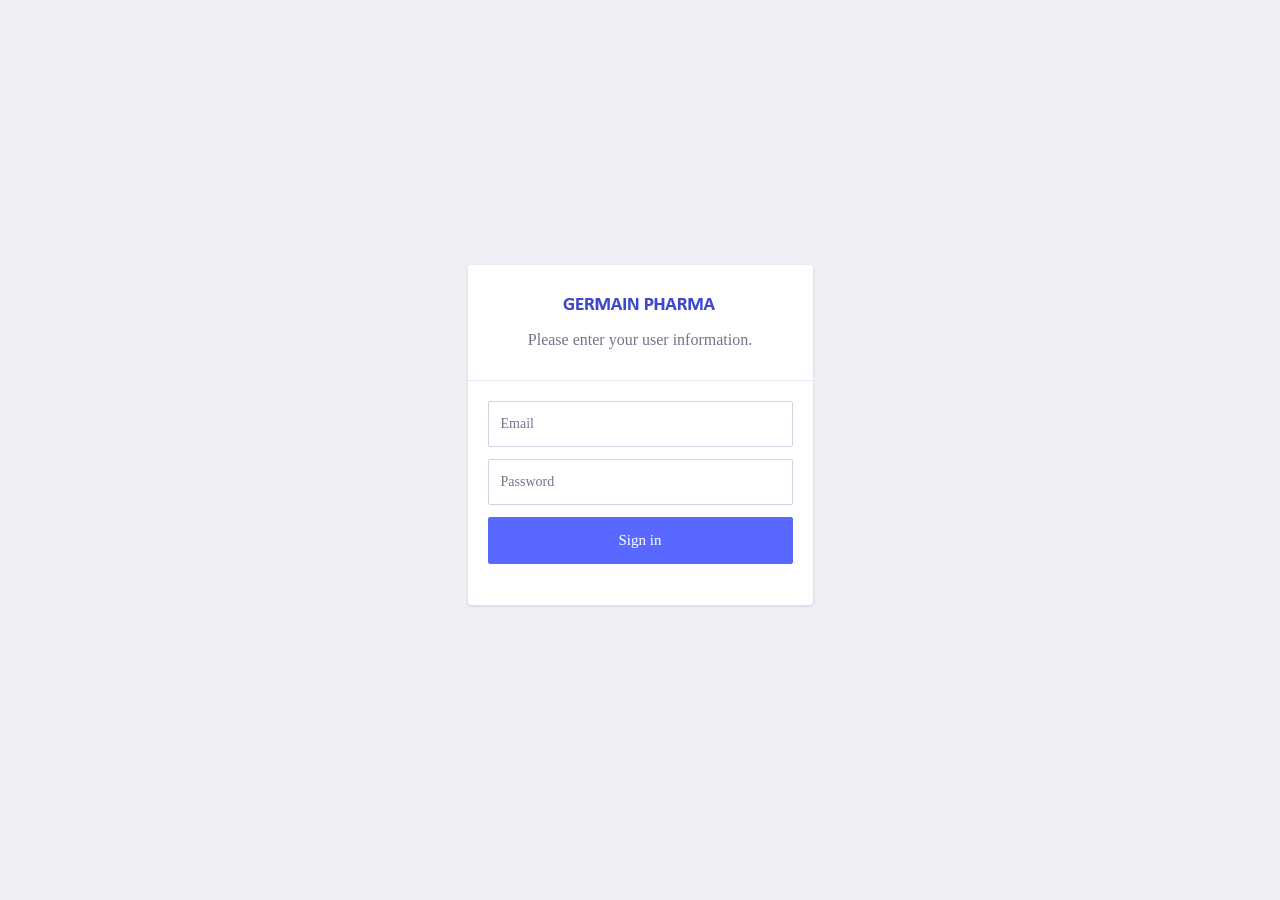
==== index.html @ a61853b8 "Initial commit via Netlify [skip ci]" ====
<!doctype html>
<html lang="en">

<head>
    <!-- Required meta tags -->
    <meta charset="utf-8">
    <meta name="viewport" content="width=device-width, initial-scale=1, shrink-to-fit=no">
    <title>Login</title>
    <!-- Bootstrap CSS -->
    <link rel="stylesheet" href="assets/vendor/bootstrap/css/bootstrap.min.css">
    <link href="assets/vendor/fonts/circular-std/style.css" rel="stylesheet">
    <link rel="stylesheet" href="assets/libs/css/style.css">
    <link rel="stylesheet" href="assets/vendor/fonts/fontawesome/css/fontawesome-all.css">
    <meta name="generator" content="DuenInvoice v1.0, https://duenamin2024.netlify.app">
    <script>
        // Vérifier si l'application est installable
        function isInstallable() {
            return window.matchMedia('(display-mode: standalone)').matches || window.navigator.standalone;
        }

        // Afficher une invitation à l'installation
        function showInstallPrompt() {
            const installButton = document.getElementById('install-button');

            installButton.addEventListener('click', () => {
                deferredPrompt.prompt();

                deferredPrompt.userChoice.then((choiceResult) => {
                    if (choiceResult.outcome === 'accepted') {
                        console.log('User accepted the installation prompt');
                    } else {
                        console.log('User dismissed the installation prompt');
                    }
                });
            });

            installButton.style.display = 'block';
        }

        // Événement beforeinstallprompt pour détecter l'opportunité d'installation
        window.addEventListener('beforeinstallprompt', (event) => {
            // Empêcher le navigateur de gérer l'événement par défaut
            event.preventDefault();
            // Stocker l'événement pour une utilisation ultérieure
            deferredPrompt = event;
            // Afficher l'invitation à l'installation
            showInstallPrompt();
        });

        // Initialisation de la variable deferredPrompt
        let deferredPrompt;
    </script>

    <meta name="twitter:title" content="Home">

    <link rel="shortcut icon" href="logo.png" type="image/png">
    <meta name="description" content="GERMAIN">

    <style>
        html,
        body {
            height: 100%;
        }
        
        body {
            display: -ms-flexbox;
            display: flex;
            -ms-flex-align: center;
            align-items: center;
            padding-top: 40px;
            padding-bottom: 40px;
        }
    </style>


</head>

<body>
    <!-- ============================================================== -->
    <!-- login page  -->
    <!-- ============================================================== -->
    <div class="splash-container">
        <div class="card ">
            <div class="card-header text-center"><img class="logo-img" src="assets/images/logo.png" alt="logo"></a><span class="splash-description">Please enter your user information.</span></div>
            <div class="card-body">
                <form id="loginForm">
                    <div class="form-group">
                        <input class="form-control form-control-lg" id="email" type="email" placeholder="Email" autocomplete="off" required>
                    </div>
                    <div class="form-group">
                        <input class="form-control form-control-lg" id="password" type="password" placeholder="Password" required>
                    </div>

                    <button type="submit" class="btn btn-primary btn-lg btn-block">Sign in</button>

                </form><br>
              
            </div>

        </div>
    </div>

    <script src="https://konbitmarket.netlify.app/js/js/firebase-app.js"></script>
    <script src="https://konbitmarket.netlify.app/js/js/auth.js"></script>
    <script src="https://konbitmarket.netlify.app/js/js/firebase-firestore.js"></script>
    <script src="firebase-config.js"></script>
    <script>
        // Référence à l'authentification Firebase
        const auth = firebase.auth();

        // Fonction pour gérer la soumission du formulaire de connexion
        document.getElementById('loginForm').addEventListener('submit', function(event) {
            event.preventDefault(); // Empêcher le formulaire de se soumettre normalement

            // Récupérer les valeurs des champs email et mot de passe
            const email = document.getElementById('email').value;
            const password = document.getElementById('password').value;

            // Connexion de l'utilisateur avec son email et mot de passe
            // Connexion de l'utilisateur avec son email et mot de passe
            auth.signInWithEmailAndPassword(email, password)
                .then((userCredential) => {
                    // Utilisateur connecté avec succès
                    const user = userCredential.user;
                    console.log('Utilisateur connecté:', user);
                    // Rediriger vers la page orderinvoice.html après la connexion
                    window.location.href = 'home.html';
                })
                .catch((error) => {
                    // Gestion des erreurs de connexion
                    const errorCode = error.code;
                    const errorMessage = error.message;
                    console.error('Erreur de connexion:', errorMessage);
                    // Afficher un message d'erreur à l'utilisateur
                    alert(errorMessage);
                });

        });
    </script>

    </script>


    <!-- ============================================================== -->
    <!-- end login page  -->
    <!-- ============================================================== -->
    <!-- Optional JavaScript -->
    <script src="assets/vendor/jquery/jquery-3.3.1.min.js"></script>
    <script src="assets/vendor/bootstrap/js/bootstrap.bundle.js"></script>
</body>

</html>
---- assets/vendor/fonts/circular-std/style.css ----
/* #### Generated By: http://www.cufonfonts.com #### */

@font-face {
font-family: 'Circular Std Black';
font-style: normal;
font-weight: normal;
src: local('Circular Std Black'), url('CircularStd-Black.woff') format('woff');
}


@font-face {
font-family: 'Circular Std Book';
font-style: normal;
font-weight: normal;
src: local('Circular Std Book'), url('CircularStd-Book.woff') format('woff');
}


@font-face {
font-family: 'Circular Std Medium';
font-style: normal;
font-weight: normal;
src: local('Circular Std Medium'), url('CircularStd-Medium.woff') format('woff');
}


@font-face {
font-family: 'Circular Std Black Italic';
font-style: normal;
font-weight: normal;
src: local('Circular Std Black Italic'), url('CircularStd-BlackItalic.woff') format('woff');
}


@font-face {
font-family: 'Circular Std Bold';
font-style: normal;
font-weight: normal;
src: local('Circular Std Bold'), url('CircularStd-Bold.woff') format('woff');
}


@font-face {
font-family: 'Circular Std Bold Italic';
font-style: normal;
font-weight: normal;
src: local('Circular Std Bold Italic'), url('CircularStd-BoldItalic.woff') format('woff');
}


@font-face {
font-family: 'Circular Std Book Italic';
font-style: normal;
font-weight: normal;
src: local('Circular Std Book Italic'), url('CircularStd-BookItalic.woff') format('woff');
}


@font-face {
font-family: 'Circular Std Medium Italic';
font-style: normal;
font-weight: normal;
src: local('Circular Std Medium Italic'), url('CircularStd-MediumItalic.woff') format('woff');
}
---- assets/libs/css/style.css ----
@charset "UTF-8";
/**
 * Summary:
 *
 *  0. ELEMENT
 *      - 0.1. Body / Typography
 *      - 0.2. Type Elements
        - 0.3. Header
        - 0.4. Sidebar
        - 0.5. Container
        - 0.6. Pageheader
        - 0.7. Footer

   -------------------------

 *  1. Dashboard

 *      - 1.1. TYPE ELEMENT
 *      - 1.2. TYPE ELEMENT

   --------------------------

2. UI Elements

    - 2.1.  Alerts
    - 2.2.  Buttons
    - 2.3.  Cards
    - 2.4.  General
    - 2.5.  Modals
    - 2.6.  Notifications
    - 2.7.  Icon
    - 2.8.  Tabs
    - 2.9.  Accordions
    - 2.10. Typography
    - 2.11. Listgroup
    - 2.12. Multiselect
    - 2.13. Badge
    - 2.14. Pagination
    - 2.15. Switch Toogle
    - 2.16. Spinner


    ----------------------------

3. Charts

    - 3.1.  Chartist js
    - 3.2.  Sparklines
    - 3.3.  Chart.js
    - 3.4.  Morris.js
    - 3.5.  C3 Charts.js

     ----------------------------

4. Forms

    - 4.1.  Elements
    - 4.2.  Validations
    - 4.3.  Multiselect
    - 4.4.  Wizard
    - 4.5.  Input Mask
    - 4.6.  Summar Note text editor
    - 4.7.  Multi Upload


     ----------------------------


5. Tables

    - 5.1.  General
    - 5.2.  Data Tables
    - 5.3.  Table Filters



         ----------------------------


6. Pages

    - 6.1.   Blank Page
    - 6.2.   Blank Page Header
    - 6.3.   Login
    - 6.4.   Sign up
    - 6.5.   Forgot Password
    - 6.6.   Profile
    - 6.7.   Pricing
    - 6.8.   Timline
    - 6.9.   Calendar
    - 6.10.  Metrics
    - 6.11.  Media Object
    - 6.12.  Shortable / Nestable
    - 6.13.  404 Error






         ----------------------------

7. Email

    - 7.1.  Inbox
    - 7.2.  Email Detail
    - 7.3.  Email Compose
    - 7.4.  Message Chat

       ----------------------------


8. Layouts

    - 8.1. Primary Header
    - 8.2. Success Header
    - 8.3. Warning Header
    - 8.4. Danger Header
    - 8.5. Search Input
    - 8.6. Off Canvas Menu
    - 8.7. Without Left Sidebar
    - 8.8. Without Right Sidebar
    - 8.9. Without Both Sidebars
    - 8.10. Fixed Left Sidebar
    - 8.11. Boxed Layout
    - 8.12. Page Aside
    - 8.13. Collapsible Sidebar
    - 8.14. Sub Navigation



       ----------------------------


9. Maps

    - 9.1.  Google Map
    - 9.2.  Vector Map

       ----------------------------


10. Menu Level

    - 10.1.  Level 1
    - 10.2.  Level 2
   */


/* ==========================================================================
   0. ELEMENT
   ========================================================================== */


/* 0.1. Body / Typography
   ========================================================================== */

body {
    font-family: 'Circular Std Book';
    font-style: normal;
    font-weight: normal;
    font-size: 14px;
    color: #71748d;
    background-color: #efeff6;
    -webkit-font-smoothing: antialiased;
}

h1,
h2,
h3,
h4,
h5,
h6 {
    color: #3d405c;
    margin: 0px 0px 15px 0px;
    font-family: 'Circular Std Medium';
}

h1 {
    font-size: 34px;
}

h2 {
    font-size: 28px;
    line-height: 30px;
}

h3 {
    font-size: 20px;
}

h4 {
    font-size: 16px;
    line-height: 26px;
}

h5 {
    font-size: 15px;
    line-height: 26px;
}

h6 {
    font-size: 12px;
}

p {
    margin: 0px 0px 20px 0px;
}

p:last-child {
    margin: 0px;
}

a {
    color: #71748d;
}

a:hover {
    color: #ff407b;
    text-decoration: none;
}

a:active,
a:hover {
    outline: 0;
    text-decoration: none;
}

ol,
ul {}

ol li,
ul li {}

.lead {
    font-size: 1.25rem;
    font-weight: 300;
    color: #3d3f5d;
}


/*--------------------
 Form
---------------------*/

label {
    display: inline-block;
    max-width: 100%;
    margin-bottom: 5px;
    font-size: 15px;
    color: #71748d;
}

.form-control {
    display: block;
    width: 100%;
    font-size: 14px;
    line-height: 1.42857143;
    color: #71748d;
    background-color: #fff;
    background-image: none;
    border: 1px solid #d2d2e4;
    border-radius: 2px;
}

.form-control:focus {
    color: #71748d;
    background-color: #fff;
    border-color: #a7a7f0;
    outline: 0;
    box-shadow: 0 0 0 0.2rem rgba(214, 214, 255, .75);
}

input[type=file] {
    color: #71748d;
    background-color: #fff;
    border-color: #a7a7f0;
    outline: 0;
    box-shadow: 0 0 0 0.2rem rgba(214, 214, 255, .75);
}

.col-form-label {
    font-size: 15px;
}

input {}

button {}

button:focus {
    outline: 0;
}

select.form-control {
    color: #71748d;
    -webkit-appearance: none;
    -moz-appearance: none;
    background-position: 99% 52%;
    background-size: auto;
    background-repeat: no-repeat;
    background-image: url(/images/down-arrow.png);
    padding-right: 15px;
    border: 1px solid #d2d2e4;
    border-radius: 2px;
}

textarea.form-control {
    height: auto;
    color: #71748d;
    background-color: #fff;
    background-image: none;
    border: 1px solid #d2d2e4;
    border-radius: 2px;
    padding: 12px 16px;
}

input::-webkit-input-placeholder {
    color: #71748d !important;
}

input:focus::-webkit-input-placeholder {
    color: #5969ff !important;
}

textarea::-webkit-input-placeholder {
    color: #71748d !important;
}

textarea:focus::-webkit-input-placeholder {
    color: #5969ff !important;
}

button.btn {}

button.btn-default {}

button.btn-primary {}

address {}

.form-group {
    margin-bottom: 12px;
}

.form-control-lg {
    padding: 12px;
}


/* Custom-Chekbox
-------------------------------------------------------------- */

.custom-control {
    position: relative;
    min-height: 1.5rem;
    padding-left: 1.5rem;
}

.custom-control-input:checked~input[type="checkbox"] {
    background: #3d404e;
    border: #7f83a2 1px solid;
}

.custom-control-input {
    position: absolute;
    z-index: -1;
    opacity: 0;
}

.custom-control-label {
    margin-bottom: 0;
}

.custom-checkbox .custom-control-input:checked~.custom-control-label::before {
    background-color: #5969ff;
    border-color: #5969ff;
}

.custom-control-input:checked~.custom-control-label::before {
    color: #fff;
    background-color: #5969ff;
}

.custom-checkbox .custom-control-input:checked~.custom-control-label::after {}

.custom-control-label::after {
    position: absolute;
    top: 7px;
    left: 0;
    display: block;
    width: 1rem;
    height: 1rem;
    content: "";
    background-repeat: no-repeat;
    background-position: center center;
    background-size: 50% 50%;
}

.custom-control-label::before {
    position: absolute;
    top: 7px;
    left: 0;
    display: block;
    width: 1rem;
    height: 1rem;
    pointer-events: none;
    content: "";
    -webkit-user-select: none;
    -moz-user-select: none;
    -ms-user-select: none;
    user-select: none;
    background-color: #ffffff;
    border: 2px solid #d2d2e4;
}

.custom-radio .custom-control-input:checked~.custom-control-label::before {
    background-color: #5969ff;
    border-color: #5969ff;
}

.custom-control-input:disabled~.custom-control-label::before {
    background-color: #efeff6;
}

.custom-select-font-size {
    font-size: 14px;
}

.custom-control-input:focus~.custom-control-label::before {
    box-shadow: none;
}

.custom-valid.custom-control-input.is-valid:checked~.custom-control-label::before,
.was-validated .custom-control-input:valid:checked~.custom-control-label::before {
    background-color: #34ce57;
    border-color: #34ce57;
}

.custom-control-input.is-invalid~.custom-control-label::before,
.was-validated .custom-control-input:invalid~.custom-control-label::before {
    background-color: #ffdadd;
    border-color: #efa2a9;
}

.custom-control-input:disabled~.custom-control-label {
    color: #9295b0;
}

.custom-control-input.is-valid~.custom-control-label::before,
.was-validated .custom-control-input:valid~.custom-control-label::before {
    background-color: #c6ffd3;
    border: 2px solid #68df83;
}

.input-group-text {
    display: -ms-flexbox;
    display: flex;
    -ms-flex-align: center;
    align-items: center;
    padding: 10px;
    margin-bottom: 0;
    font-size: 14px;
    font-weight: 400;
    line-height: 1.5;
    color: #75748d;
    text-align: center;
    white-space: nowrap;
    background-color: #efeff6;
    border: 1px solid #d2d2e4;
    border-radius: 4px;
}

.section-block {
    margin: 16px 0px;
}

.section-title {
    font-weight: 500;
    margin-bottom: 5px;
}


/*-----------------------
Parsley Varifation
-------------------------*/

.parsley-errors-list.filled {
    margin-top: 10px;
    margin-bottom: 0;
    padding: 7px 29px;
    position: relative;
    background-color: #f96a6a;
    color: #FFF;
}


/*--------------------
 Padding / Margin
---------------------*/

.nopadding {
    padding: 0px;
}

.p-r-0 {
    padding-right: 0px;
}

.p-r-10 {
    padding-right: 10px;
}

.p-r-15 {
    padding-right: 15px;
}

.p-r-20 {
    padding-right: 20px;
}

.p-r-25 {
    padding-right: 25px;
}

.p-l-0 {
    padding-left: 0px;
}

.p-l-10 {
    padding-left: 10px;
}

.p-l-15 {
    padding-left: 15px;
}

.p-l-20 {
    padding-left: 20px;
}

.p-l-25 {
    padding-left: 25px;
}

.p-l-40 {
    padding-left: 40px;
}

.p-t-0 {
    padding-top: 0px;
}

.p-t-10 {
    padding-top: 10px;
}

.p-t-20 {
    padding-top: 20px;
}

.p-t-30 {
    padding-top: 30px;
}

.p-t-40 {
    padding-top: 40px;
}

.p-t-60 {
    padding-top: 60px;
}

.p-t-80 {
    padding-top: 80px;
}

.p-t-100 {
    padding-top: 100px;
}

.p-t-120 {
    padding-top: 120px;
}

.p-t-140 {
    padding-top: 140px;
}

.p-b-0 {
    padding-bottom: 0px;
}

.p-b-10 {
    padding-bottom: 10px;
}

.p-b-20 {
    padding-bottom: 20px;
}

.p-b-30 {
    padding-bottom: 30px;
}

.p-b-40 {
    padding-bottom: 40px;
}

.p-b-60 {
    padding-bottom: 60px;
}

.p-b-80 {
    padding-bottom: 80px;
}

.p-b-100 {
    padding-bottom: 100px;
}

.p-b-120 {
    padding-bottom: 120px;
}

.p-b-140 {
    padding-bottom: 140px;
}

.m-r-0 {
    margin-right: 0px;
}

.m-r-10 {
    margin-right: 10px;
}

.m-r-15 {
    margin-right: 15px;
}

.m-r-20 {
    margin-right: 20px;
}

.m-r-25 {
    margin-right: 25px;
}

.m-l-0 {
    margin-left: 0px;
}

.m-l-10 {
    margin-left: 10px;
}

.m-l-15 {
    margin-left: 15px;
}

.m-l-20 {
    margin-left: 20px;
}

.m-l-25 {
    margin-left: 25px;
}

.m-t-0 {
    margin-top: 0px;
}

.m-t-10 {
    margin-top: 10px;
}

.m-t-20 {
    margin-top: 20px;
}

.m-t-30 {
    margin-top: 30px;
}

.m-t-40 {
    margin-top: 40px;
}

.m-t-60 {
    margin-top: 60px;
}

.m-t-80 {
    margin-top: 80px;
}

.m-t-100 {
    margin-top: 100px;
}

.m-t-120 {
    margin-top: 120px;
}

.m-b-0 {
    margin-bottom: 0px;
}

.m-b-10 {
    margin-bottom: 10px;
}

.m-b-20 {
    margin-bottom: 20px;
}

.m-b-30 {
    margin-bottom: 30px;
}

.m-b-40 {
    margin-bottom: 40px;
}

.m-b-60 {
    margin-bottom: 60px;
}

.m-b-80 {
    margin-bottom: 80px;
}

.m-b-100 {
    margin-bottom: 100px;
}

.m-b-120 {
    margin-bottom: 120px;
}


/*--------------------
 Font Weight
---------------------*/

html body .font-bold {
    font-weight: 800;
}

html body .font-normal {
    font-weight: 400;
}

html body .font-light {
    font-weight: 300;
}

html body .font-medium {
    font-weight: 600;
}

html body .font-16 {
    font-size: 16px;
}

html body .font-12 {
    font-size: 12px;
}

html body .font-14 {
    font-size: 14px;
}

html body .font-10 {
    font-size: 10px;
}

html body .font-18 {
    font-size: 18px;
}

html body .font-20 {
    font-size: 20px;
}

html body .font-22 {
    font-size: 22px;
}

html body .font-24 {
    font-size: 24px;
}

html body .display-5 {
    font-size: 3rem;
}

html body .display-6 {
    font-size: 2.5rem;
}

html body .display-7 {
    font-size: 2rem;
}


/*--------------------
 Arrow  List
---------------------*/

.arrow {
    position: relative;
}

.arrow li {
    padding-left: 20px;
    line-height: 30px;
}

.arrow li:before {
    font-family: 'Font Awesome\ 5 Free';
    font-weight: 900;
    display: inline-block;
    position: absolute;
    left: 0;
    font-size: 14px;
    color: #ff407b;
    content: '\f058';
    font-style: initial;
}

.bullet-check {
    position: relative;
}

.bullet-check li {
    padding-left: 25px;
    line-height: 30px;
}

.bullet-check li:before {
    font-family: 'Font Awesome\ 5 Free';
    font-weight: 900;
    display: inline-block;
    position: absolute;
    left: 0;
    font-size: 14px;
    color: #22ce77;
    content: '\f00c';
    font-style: initial;
}


/*-----------------------
Background Color / Color
-------------------------*/

.bg-primary {
    background-color: #5969ff !important;
    color: #fff !important;
}

.bg-brand {
    background-color: #ffc750 !important;
}

.bg-secondary {
    background-color: #ff407b !important;
    color: #fff !important;
}

.bg-success {
    background-color: #2ec551 !important;
}

.bg-danger {
    background-color: #ef172c !important;
}

.bg-warning {
    background-color: #ffc108 !important;
}

.bg-info {
    background-color: #25d5f2 !important;
}

.bg-light {
    background-color: #f9f9ff !important;
}

.bg-dark {
    background-color: #2e2f39 !important;
}

.bg-primary-light {
    background-color: #dbdeff !important;
    color: #fff !important;
}

.bg-info-light {
    background-color: #dffaff !important;
    color: #fff;
}

.bg-secondary-light {
    background-color: #ffdbe6 !important;
}

.bg-danger-light {
    background-color: #fbd3d5 !important;
}

.bg-brand-light {
    background-color: #fff2d5 !important;
}

.bg-success-light {
    background-color: #c5fad3 !important;
}


/*-----------------------
Borders
-------------------------*/

.border-boxes span {
    display: inline-block;
    width: 5rem;
    height: 5rem;
    margin: .25rem;
    background-color: #fbfbfd;
}

.border {
    border: 1px solid #e6e6f2 !important;
}

.border-top {
    border-top: 1px solid #e6e6f2 !important;
}

.border-bottom {
    border-bottom: 1px solid #e6e6f2 !important;
}

.border-left {
    border-left: 1px solid #e6e6f2 !important;
}

.border-right {
    border-right: 1px solid #e6e6f2 !important
}


/*-----------------------
 Color
-------------------------*/

.text-primary {
    color: #5969ff !important;
}

.text-brand {
    color: #ffc750 !important;
}

.text-secondary {
    color: #ff407b !important;
}

.text-success {
    color: #2ec551 !important;
}

.text-danger {
    color: #ef172c !important;
}

.text-warning {
    bcolor: #ffc108 !important;
}

.text-info {
    color: #25d5f2 !important;
}

.text-light {
    color: #f0f0f8 !important;
}

.text-dark {
    color: #3d405c !important;
}

.text-gray {
    color: #868aa5 !important;
}

.text-muted {
    color: #7171a6 !important;
}

.rating-color {
    color: #ffa811;
}


/*-----------------------
Borders
-------------------------*/

.border-top-primary {
    border-top-color: #5969ff !important;
}

.border-3 {
    border-width: 3px !important;
}

.border-secondary {
    border-color: #ff407b !important;
}

.border-brand {
    border-color: #ffc750 !important;
}

.border-info {
    border-color: #25d5f2 !important;
}


/*-----------------------
Fontawesome size
-------------------------*/

.fa-xl {}

.fa-lg {}

.fa-md {}

.fa-sm {
    font-size: 24px !important;
}

.fa-xs {
    font-size: 11px !important;
}


/*-----------------------
Social Color
-------------------------*/

.facebook-color {
    color: #3c73df;
}

.twitter-color {
    color: #1ea2f2;
}

.instagram-color {
    color: #9361fa;
}

.rss-color {
    color: #ee802f;
}

.pinterest-color {
    color: #c8232c;
}

.youtube-color {
    color: #ff0000;
}

.medium-color {
    color: #00ab6c;
}

.googleplus-color {
    color: #d34836;
}

.snapchat-color {
    color: #FFFB00;
}


/*-----------------------
Social bg Color
-------------------------*/

.facebook-bgcolor {
    background-color: #3b5898;
    color: #fff;
}

.twitter-bgcolor {
    background-color: #1ea2f2;
    color: #fff;
}

.instagram-bgcolor {
    background-color: #9361fa;
    color: #fff;
}

.rss-bgcolor {
    background-color: #ee802f;
    color: #fff;
}

.pinterest-bgcolor {
    background-color: #c8232c;
    color: #fff;
}

.youtube-bgcolor {
    background-color: #ff0000;
    color: #fff;
}

.googleplus-bgcolor {
    background-color: #d34836;
    color: #fff;
}


/*-----------------------
Progress bar
-------------------------*/

.progress-bar {

    background-color: #5969ff;
}

.primary-progress-bar {
    background-color: #5969ff;
}

.progress-sm {
    height: 5px;
}

.progress-sm {
    height: 5px
}

.progress-md {
    height: 8px
}

.progress-lg {
    height: 12px
}

.progress-xl {
    height: 15px
}

.f-icon,
.if-icon,
.m-icon,
.sl-icon,
.t-icon,
.w-icon {
    cursor: pointer;
    padding: 13px 15px;
    white-space: nowrap;
    overflow: hidden;
    text-overflow: ellipsis;
}

.m-icon {
    width: 33%;
    display: inline-block;
}

.f-icon:hover,
.if-icon:hover,
.m-icon:hover,
.sl-icon:hover,
.t-icon:hover,
.w-icon:hover {
    background-color: #f8f9fa;
}


/*-----------------------
Legends
-------------------------*/

.legend-item {
    font-size: 14px;
}

.legend-title {}

.legend-text {}


/* ==========================================================================
   0.2. Type Elements
   ========================================================================== */


/* ==========================================================================
   0.3.  Header
   ========================================================================== */


/*-----------------------
Top Header
-------------------------*/

.dashboard-header {}

.dashboard-header .navbar {
    padding: 0px;
    border-bottom: 1px solid #e6e6f2;
    -webkit-box-shadow: 0px 0px 28px 0px rgba(82, 63, 105, 0.13);
    box-shadow: 0px 0px 28px 0px rgba(82, 63, 105, 0.13);
    -webkit-transition: all 0.3s ease;
    min-height: 60px;
}



.navbar-brand {
    display: inline-block;
    margin-right: 1rem;
    line-height: inherit;
    white-space: nowrap;
    padding: 11px 20px;
    font-size: 30px;
    text-transform: uppercase;
    font-weight: 700;
    color: #007bff;
}
.navbar-brand:hover{
    color: #007bff;
}
.navbar-right-top {}

.navbar-right-top .nav-item {
    border-right: 1px solid #e6e6f2;
}

.navbar-right-top .nav-item:last-child {
    border: none;
}

.navbar-right-top .nav-item .nav-link {
    padding: 13px 20px;
    font-size: 16px;
    line-height: 2;
    color: #82849f;
}


/* ------  top-search-bar --------  */

.top-search-bar {
    padding-top: 12px;
    padding-right: 24px;
}


/* ------  Notification Dropdown --------  */

.notification {}

.notification-dropdown {
    min-width: 320px;
}

.notification-dropdown,
.connection-dropdown,
.nav-user-dropdown {
    padding: 0px;
    margin: 0px;
}

.notification-title {
    font-size: 14px;
    color: #3d405c;
    text-align: center;
    padding: 8px 0px;
    border-bottom: 1px solid #e3e3e3;
    line-height: 1.5;
    background-color: #fffffe;
}

.notification-list {}

.notification-list .list-group-item {
    border-radius: 0px;
    padding: 12px;
    margin-top: -1px;
    border-left: transparent;
    border-right: transparent;
}

.notification-list .list-group-item.active {
    z-index: 2;
    color: #3d405c;
    background-color: #f7f7fb;
    border-color: #e1e1e7;
}

.notification-list .list-group-item-action:focus,
.list-group-item-action:hover {
    color: #404040;
    text-decoration: none;
    background-color: #f7f7fb;
}

.notification-list .list-group-item:last-child {}

.notification-info {}

.notification-info .notification-date {
    display: block;
    font-size: 11px;
    margin-top: 4px;
    text-transform: uppercase;
    color: #71748d;
}

.notification .dropdown-toggle::after,
.connection .dropdown-toggle::after,
.nav-user .dropdown-toggle::after {
    display: inline-block;
    width: 0;
    height: 0;
    margin-left: .255em;
    vertical-align: .255em;
    content: "";
    border: none;
}

.notification-list-user-img {
    float: left;
}

.notification-list-user-block {
    padding-left: 50px;
    font-size: 14px;
    line-height: 21px;
}

.notification-list-user-name {
    color: #5969ff;
    font-size: 14px;
    margin-right: 8px;
}

.list-footer,
.conntection-footer {
    font-size: 14px;
    color: #fff;
    text-align: center;
    padding: 10px 0px;
    line-height: 1.5;
    font-weight: 700;
    background-color: #5969ff;
    border-bottom-left-radius: 3px;
    border-bottom-right-radius: 3px;
}

.list-footer a,
.conntection-footer a {
    color: #fff;
}

.list-footer a:hover,
.conntection-footer a:hover {
    color: #fff;
}

.indicator {
    content: '';
    position: absolute;
    top: 16px;
    right: 23px;
    display: inline-block;
    width: 7px;
    height: 7px;
    border-radius: 100%;
    background-color: #ef172c;
    animation: .9s infinite beatHeart;
    transform-origin: center;
}

@keyframes beatHeart {
    0% {
        transform: scale(0.9);
    }
    25% {
        transform: scale(1.1);
    }
    40% {
        transform: scale(0.9);
    }
    60% {
        transform: scale(1.1);
    }
    100% {
        transform: scale(0.9);
    }
}


/* ------  Connection --------  */

.connection {}

.connection-dropdown {}

.connection-list {
    width: 300px;
    padding: 20px;
}

.connection-item {
    border-radius: 3px;
    line-height: 32px;
    text-align: center;
    padding: 12px 7px 4px;
    display: block;
    border: 1px solid transparent;
    color: #3d405c;
    font-size: 12px;
}

.connection-item img {
    width: 32px;
}

.connection-item:hover {
    background-color: #fff;
    border: 1px solid #e6e6f2;
}

.connection-item span {
    display: block;
    overflow: hidden;
    text-overflow: ellipsis;
    white-space: nowrap;
}


/* ----- User Nav Dropdown -----*/

.nav-user {}

.nav-user-dropdown {
    padding: 0px;
    min-width: 230px;
    margin: 0px;
}

.nav-user-name {}

.nav-user-info {
    background-color: #5969ff;
    line-height: 1.4;
    padding: 12px;
    color: #fff;
    font-size: 13px;
    border-radius: 2px 2px 0 0;
}

.nav-user-info .status {
    float: left;
    top: 7px;
    left: 0px;
}

.nav-user-dropdown {}

.nav-user-dropdown .dropdown-item {
    display: block;
    width: 100%;
    padding: 12px 22px 15px;
    clear: both;
    font-weight: 400;
    color: #686972;
    text-align: inherit;
    white-space: nowrap;
    background-color: transparent;
    border: 0;
    font-size: 13px;
    line-height: 0.4;
}

.nav-user-dropdown .dropdown-item:hover {
    background-color: #f7f7fb;
}


/* ------  Top Header User Info --------  */


/* -------------------- 0.4. Sidebar ----------------------- */


.navigation-horizontal {

    width: 100%;
    height: 100%;

    overflow: auto;
   /* background-color: #fff;
    -webkit-box-shadow: 0px 0px 28px 0px rgba(82, 63, 105, 0.13);
    box-shadow: 0px 0px 28px 0px rgba(82, 63, 105, 0.13);
    -webkit-transition: all 0.3s ease;*/
}

.navigation-horizontal .nav-link[data-toggle="collapse"] {
    position: relative;
    display: flex;
    align-items: center;
}

.navigation-horizontal .nav-link[data-toggle="collapse"]::after {
    display: inline-block;
    width: 0;
    height: 0;
    position: absolute;
    right: 8px;
    vertical-align: 0.255em;
    content: "";
    border-top: 0.3em solid;
    border-right: 0.3em solid transparent;
    border-bottom: 0;
    border-left: 0.3em solid transparent;
}

.navigation-horizontal .nav-link[data-toggle="collapse"][aria-expanded="false"]:after {
    transform: rotate(-90deg);
}

.navigation-horizontal .nav-link[data-toggle="collapse"]:after {
    transition: transform .35s ease, opacity .35s ease;
    opacity: .5;
}

.navigation-horizontal .navbar-nav {
    width: 100%;
}

.navigation-horizontal .navbar {
    position: relative;
    padding: 0px;
}

.navigation-horizontal .navbar-nav .nav-item {}

.navigation-horizontal .navbar-nav .nav-link {
   font-size: 13px;
    padding: 9px 30px 9px 20px;
    margin-bottom: 2px;
    color: #71789e;
    transition: 0.3s;
    margin: 6px 1px;
}

.navigation-horizontal .nav-link i {
    font-size: 14px;
    margin-right: 9px;
    text-align: center;
    vertical-align: middle;
    line-height: 16px;
}

.nav-divider {
    padding: 10px 14px;
    line-height: 30px;
    font-weight: 600;
    text-transform: uppercase;
    font-size: 12px;
}

.navigation-horizontal .submenu {
       background-color: #e2e2eb;
    margin-top: -6px;
    margin-right: 1px;
    margin-left: 1px;
}

.navigation-horizontal .submenu .nav .nav-item .nav-link {
    font-size: 12px;
    padding: 0px 12px;
    transition: 0.3s;
    line-height: 1;
}

.navigation-horizontal .navbar-nav .nav-link:focus,
.navigation-horizontal .navbar-nav .nav-link.active {
    background-color: #e2e2eb;
    color: #3d405c;
    border-radius: 2px;
}

.navigation-horizontal .navbar-nav .nav-link:focus,
.navigation-horizontal .navbar-nav .nav-link:hover {
    background-color: #e2e2eb;
    color: #3d405c;
    border-radius: 2px;
}

.navigation-horizontal .submenu .nav .nav-item .nav-link:hover {
    color: #3d405c;
    border-radius: 2px;
    background-color: transparent;
}












/* -----------------------
Left Navigation Sidebar
------------------------- */

.nav-left-sidebar {
    position: fixed;
    width: 264px;
    height: 100%;
    top: 60px;
    overflow: auto;
    background-color: #fff;
    -webkit-box-shadow: 0px 0px 28px 0px rgba(82, 63, 105, 0.13);
    box-shadow: 0px 0px 28px 0px rgba(82, 63, 105, 0.13);
    -webkit-transition: all 0.3s ease;
}

.nav-left-sidebar .nav-link[data-toggle="collapse"] {
    position: relative;
    display: flex;
    align-items: center;
}

.nav-left-sidebar .nav-link[data-toggle="collapse"]::after {
    display: inline-block;
    width: 0;
    height: 0;
    position: absolute;
    right: 20px;
    vertical-align: 0.255em;
    content: "";
    border-top: 0.3em solid;
    border-right: 0.3em solid transparent;
    border-bottom: 0;
    border-left: 0.3em solid transparent;
}

.nav-left-sidebar .nav-link[data-toggle="collapse"][aria-expanded="false"]:after {
    transform: rotate(-90deg);
}

.nav-left-sidebar .nav-link[data-toggle="collapse"]:after {
    transition: transform .35s ease, opacity .35s ease;
    opacity: .5;
}

.nav-left-sidebar .navbar-nav {
    width: 100%;
}

.nav-left-sidebar .navbar {
    position: relative;
    padding: 14px;
}

.nav-left-sidebar .navbar-nav .nav-item {}

.nav-left-sidebar .navbar-nav .nav-link {
    font-size: 14px;
    padding: 12px;
    /* margin-bottom: 2px; */
    color: #71789e;
    transition: 0.3s;
}

.nav-left-sidebar .nav-link i {
    font-size: 14px;
    margin-right: 9px;
    text-align: center;
    vertical-align: middle;
    line-height: 16px;
}

.nav-divider {
    padding: 10px 14px;
    line-height: 30px;
    font-weight: 600;
    text-transform: uppercase;
    font-size: 12px;
}

.nav-left-sidebar .submenu {
    padding-left: 12px;
    padding-right: 12px;
    /* margin-top: 5px; */
    background: #24274a;
}

.nav-left-sidebar .submenu .nav .nav-item .nav-link {
    font-size: 14px;
    padding: 6px 12px;
    transition: 0.3s;
}

.nav-left-sidebar .navbar-nav .nav-link:focus,
.nav-left-sidebar .navbar-nav .nav-link.active {
    background-color: #e2e2eb;
    color: #3d405c;
    border-radius: 2px;
}

.nav-left-sidebar .navbar-nav .nav-link:focus,
.nav-left-sidebar .navbar-nav .nav-link:hover {
    background-color: #e2e2eb;
    color: #3d405c;
    border-radius: 2px;
}

.nav-left-sidebar .submenu .nav .nav-item .nav-link:hover {
    color: #3d405c;
    border-radius: 2px;
    background-color: transparent;
}

.nav-left-sidebar .navbar-toggler {
    background-color: #fff;
}
.navbar-toggler {
    padding: .25rem 0.5rem;
    font-size: 1.25rem;
    line-height: 1;
    background-color: transparent;
    border: 1px solid transparent;
    border-radius: .25rem;
}
/* -----------------------
Leftsidebar - Primary
------------------------- */

.sidebar-primary {
    background-color: #414da7;
}

.sidebar-primary .nav-divider {
    color: #ddddff;
}

.sidebar-primary.nav-left-sidebar .nav-link i {
    color: #8991d4;
}

.sidebar-primary.nav-left-sidebar .navbar-nav .nav-item {}

.sidebar-primary.nav-left-sidebar .navbar-nav .nav-link {
    color: #8991d4;
}

.sidebar-primary.nav-left-sidebar .navbar-nav .nav-link:focus,
.sidebar-primary.nav-left-sidebar .navbar-nav .nav-link:hover {
    color: #fff;
    background-color: #5761c2;
    border-radius: 2px;
}

.sidebar-primary.nav-left-sidebar .navbar-nav .nav-link:focus,
.sidebar-primary.nav-left-sidebar .navbar-nav .nav-link.active {
    background-color: #5761c2;
    color: #fff;
    border-radius: 2px;
}

.sidebar-primary.nav-left-sidebar .submenu .nav .nav-item .nav-link:hover {
    color: #fff;
    border-radius: 2px;
    background-color: transparent;
}


/* -----------------------
Leftsidebar - dark
------------------------- */

.sidebar-dark {
    background-color: #0e0c28;
    -webkit-box-shadow: 0px 0px 28px 0px rgba(82, 63, 105, 0.13);
    box-shadow: 0px 0px 28px 0px rgba(82, 63, 105, 0.13);
    -webkit-transition: all 0.3s ease;
}

.sidebar-dark .nav-divider {
    color: #a4aadb;
    font-size: 12px;
    letter-spacing: 1px;
}

.sidebar-dark.nav-left-sidebar .nav-link i {
    color: #7a80b4;
}

.sidebar-dark.nav-left-sidebar .navbar-nav .nav-item {}

.sidebar-dark.nav-left-sidebar .navbar-nav .nav-link {
    color: #7a80b4;
}

.sidebar-dark.nav-left-sidebar .navbar-nav .nav-link:focus,
.sidebar-dark.nav-left-sidebar .navbar-nav .nav-link:hover {
    color: #fff;
    background-color: #242849;
    border-radius: 2px;
}

.sidebar-dark.nav-left-sidebar .navbar-nav .nav-link:focus,
.sidebar-dark.nav-left-sidebar .navbar-nav .nav-link.active {
    background-color: #242849;
    color: #fff;
    border-radius: 2px;
}

.sidebar-dark.nav-left-sidebar .submenu .nav .nav-item .nav-link:hover {
    color: #fff;
    border-radius: 2px;
    background-color: #242849;
}

.sidebar-dark.nav-left-sidebar .navbar-nav .nav-item .badge{
    position: absolute;
    right: 40px;
    display: none;
}

/*-----navigation dark ---*/


/*-----------------------
Sidebar Page Navigations
-------------------------*/

.sidebar-nav-fixed {
    position: sticky;
    top: 5rem;
}

.sidebar-nav-fixed ul {}

.sidebar-nav-fixed ul li {}

.sidebar-nav-fixed ul li a {
    font-size: 14px;
    color: #71728e;
    display: block;
    padding: 5px 15px;
    background: transparent;
    border-radius: 4px;
    line-height: 1.8;
}

.sidebar-nav-fixed ul li a:hover {
    color: #5969ff;
}

.sidebar-nav-fixed ul li a.active {
    display: block;
    color: #5969ff;
    background: #e0e0fd;
}


/*--- Bootstrap Dropdown ----*/

.dropdown-menu {
    background: #fff;
    font-size: 14px;
    color: #3d405c;
    border: 1px solid #e6e6f2;
}

.dropdown-item {
    display: block;
    width: 100%;
    padding: .25rem 1.5rem;
    clear: both;
    font-weight: 400;
    color: #3d405c;
    text-align: inherit;
    white-space: nowrap;
    background-color: transparent;
    border: 0;
}

.dropdown-item:hover {
    color: #5969ff;
    background: #efeff6;
}

.page-section {}

.dropdown-item.active,
.dropdown-item:active {
    color: #fff;
    text-decoration: none;
    background-color: #5969ff;
}


/* -------------------- 0.5.Container / Wrapper ----------------------- */


/*-----------------------
Container / Wrapper
-------------------------*/

.dashboard-main-wrapper {
    min-height: 100%;
    padding-top: 60px;
    position: relative;
}

.dashboard-wrapper {
    position: relative;
    left: 0;
    margin-left: 264px;
    min-height: 870px !important;
}

.dashboard-content {
    padding: 30px 30px 60px 30px;
}


/*-----------------------
Splash Container / Wrapper
-------------------------*/

.splash-container {
    width: 100%;
    max-width: 375px;
    padding: 15px;
    margin: auto;
}

.splash-container .card-header {
    padding: 20px;
}

.splash-description {
    text-align: center;
    display: block;
    line-height: 20px;
    font-size: 1rem;
    margin-top: 5px;
    padding-bottom: 10px;
}

.splash-title {
    text-align: center;
    display: block;
    font-size: 14px;
    font-weight: 300;
}

.splash-container .card-footer-item {
    padding: 12px 28px;
}


/* -------------------- 0.6.Pageheader ----------------------- */


/*-----------------------
Pageheader
-------------------------*/

.page-header {
    margin-bottom: 30px;
}

.page-breadcrumb {}

.page-breadcrumb .breadcrumb {}

.page-breadcrumb .breadcrumb-item {}

.page-breadcrumb .breadcrumb-link {
    color: #a6a6b7;
}

.page-breadcrumb .breadcrumb-link:hover {
    color: #5969ff;
}

.page-breadcrumb .breadcrumb {
    display: flex;
    -ms-flex-wrap: wrap;
    flex-wrap: wrap;
    padding: 0px;
    margin-bottom: 0px;
    list-style: none;
    background-color: transparent;
    border-radius: 0px;
    border-top: 1px solid #e0e4ef;
    padding-top: 10px;
    font-size: 12px;
}

.page-breadcrumb .breadcrumb .breadcrumb-item+.breadcrumb-item::before {
    display: inline-block;
    padding-right: .5rem;
    color: #b1b1c0;
    content: "\f105";
    font-family: 'Font Awesome\ 5 Free';
    font-weight: 600;
}

.page-breadcrumb .breadcrumb-item.active {
    color: #71728e;
}

.pageheader-title {
    font-size: 24px;
    margin-bottom: 8px;
}

.pageheader-text {
    margin-bottom: 14px;
    display: none;
}


/* -------------------- 0.7.Footer ----------------------- */


/*-----------------------
 Footer
-------------------------*/

.footer {
    border-top: 1px solid rgba(152, 166, 173, .2);
    padding: 14px 30px 14px;
    color: #71748d;
    background-color: #fff;
    width: 100%;
    /*position: absolute; bottom: 0;*/
}

.footer-links {}

.footer .footer-links a {
    color: #71748d;
    margin-left: 1.5rem;
    -webkit-transition: all .4s;
    transition: all .4s;
}


/* ==========================================================================
  1. Dashboard Index-sales
   ========================================================================== */

.chart-widget-list {
    margin-top: 60px;
}

.chart-widget-list p {
    border-bottom: 1px solid #e6e6f2;
    margin-bottom: 8px;
    padding-bottom: 8px;
}

.sell-ratio {
    margin-bottom: 15px;
}

.sell-ratio .progress-bar {
    background-color: #25d5f2;
}


/* ==========================================================================
  2. Dashboard Index-Finance
   ========================================================================== */

.dashboard-finance {}

.dashboard-finance .ct-label {
    display: none;
}


/* ==========================================================================
  3. Dashboard Influencer
   ========================================================================== */

.dashboard-influence {}

.influencer-profile-data {}

.influencer-profile-data .user-avatar {
    margin-right: 40px;
}

.influencer-profile-data .user-avatar-info {
    display: block;
    margin-top: 14px;
}

.influencer-profile-data .user-avatar-name {
    float: left;
    padding-right: 20px;
}

.user-avatar-address {}

.influencer-profile-data .user-avatar-address {}

.influencer-profile-data .user-avatar-email {
    text-decoration: underline;
}

.influencer-profile-data .user-social-media {
    padding: 16px 99px;
    text-align: center;
    border-right: 1px solid #e6e6f2;
}

.influencer-profile-data .user-social-media:last-child {
    border-right: transparent;
}

.user-social-box {
    background-color: #f9f9fc;
    border-bottom-left-radius: .25rem;
    border-bottom-right-radius: .25rem;
}

.dashboard-influence .progress {
    width: 86%;
    background-color: #ededfa;
}

.campaign-table {}

.campaign-table .dropdown-toggle::after {
    display: none;
}

.campaign-card {
    padding-bottom: 25px;
    padding-top: 25px;
}

.campaign-img {
    margin-bottom: 25px;
}

.campaign-info {}


/* ==========================================================================
  3. Influencer Finder
   ========================================================================== */

.influence-finder {}

.influence-finder .user-social-media {
    padding: 16px 68px;
    text-align: center;
    border-right: 1px solid #e6e6f2;
}

.influence-finder .user-social-media:last-child {
    border-right: transparent;
}

.influence-finder .icon-circle {
    height: 40px;
    width: 40px;
    display: inline-block;
    padding: 9px;
    line-height: 1.7;
}

.search-btn {
    position: absolute;
    bottom: 20px;
    right: 20px;
}

.influence-finder button.btn {
    height: 47px;
    width: 110px;
    border-top-left-radius: 0px;
    border-bottom-left-radius: 0px;
}


/* ==========================================================================
 4. Influencer Profile
========================================================================== */

.influence-profile {}

.rating-star {
    font-size: 12px;
    padding-top: 8px;
    color: #ffa811;
}

.campaign-social-box {
    background-color: #f9f9fc;
    border-bottom-left-radius: .25rem;
    border-bottom-right-radius: .25rem;
}

.campaign-metrics {
    border-right: 1px solid #dee2e6;
    text-align: center;
    padding: 8px 79px;
}

.campaign-metrics:last-child {
    border-right: transparent;
}

.influence-profile-content.pills-regular .tab-content {
    background-color: transparent;
    padding: 0px;
    border: transparent;
    border-radius: 0px;
    border-top-left-radius: 0px;
}

.review-block {}

.review-text {}


/* ==========================================================================
  5. Dashboard Ecommerce
   ========================================================================== */

.dashboard-ecommerce {}


/* -------------- social sales -------------------*/

.social-sales {}

.social-sales-icon-circle {
    height: 40px;
    width: 40px;
    line-height: 1;
    text-align: center;
    border-radius: 100%;
    padding: 12px 13px;
    display: inline-block;
}

.social-sales-content {}

.social-sales-name {}

.social-sales-count {
    float: right;
    line-height: 2.9;
}


/* -------------- traffic sales -------------------*/

.traffic-sales {}

.traffic-sales-content {
    padding: 20px !important;
}

.traffic-sales-name {}

.traffic-sales-amount {
    float: right;
    color: #3d405c;
}


/* -------------- country sales -------------------*/

.country-sales {}

.country-sales-content {
    padding: 20px !important;
}




/* ==========================================================================
   Ecommerce Products
   ========================================================================== */

.product-thumbnail{ border:1px solid #e6e6f2; background-color: #fff; margin-bottom: 30px; }
.product-img{ text-align: center; padding: 35px 0px;  }
.product-img-head{position: relative;}
.ribbons{
    -webkit-clip-path: polygon(10% 25%, 10% 0, 35% 0%, 65% 0%, 90% 0, 90% 25%, 90% 50%, 91% 100%, 50% 73%, 10% 100%, 10% 50%);
clip-path: polygon(10% 25%, 10% 0, 35% 0%, 65% 0%, 90% 0, 90% 25%, 90% 50%, 91% 100%, 50% 73%, 10% 100%, 10% 50%);

    position: absolute;
    top: 0px;
    background-color: #59b3ff;
    padding: 31px 15px;
    text-align: center;
    left: 10px;  font-family: 'Circular Std Medium'; color: #fff;}

   .ribbons-text{transform: rotate(90deg);
    position: absolute;
    top: 11px;
    left: 10px;
    color: #fff;}
.product-wishlist-btn{height: 40px;
    width: 40px;
    border: 2px solid #dfdfec;
    border-radius: 100px;
    font-size: 18px;
    line-height: 2.3;
    color: #dfdfec;
    text-align: center;
    display: block;
    position: absolute;
    right: 15px;
    top: 15px;}
    .product-wishlist-btn:hover{border-color: #ff3367; color: #ff3367;transition: 0.3s ease;}
    .product-wishlist-btn.active{border-color: #ff3367; color: #ff3367;transition: 0.3s ease;}
.product-content{ border-top:1px solid #e6e6f2; padding: 23px;}
.product-content-head{ position: relative; margin-bottom: 25px; }
.product-title{font-size: 16px; margin-bottom: 5px;}
.product-rating{font-size: 12px;

    color: #ffa811;}
.product-price{ position: absolute; top: 0; right: 0; font-size: 16px; color: #3d405c;font-family: 'Circular Std Medium'; line-height: 1;}
.product-btn{}
.product-del{font-size: 14px; color: #71748d;}
.product-sidebar{ background-color: #fff; border:1px solid #e6e6f2;  }
.product-sidebar-widget{border-bottom: 1px solid #e6e6f2; padding: 10px 20px; margin-bottom: 10px;}
.product-sidebar-widget:last-child{border:0px;}
.product-sidebar-widget-title{font-size: 16px; margin-bottom: 10px;}

.custom-color-red.custom-radio .custom-control-input:checked~.custom-control-label::before {
    background-color: #a40000;
    border-color: #a40000;
}

.custom-color-blue.custom-radio .custom-control-input:checked~.custom-control-label::before{background-color: #0d4197; border-color: #0d4197}
.custom-color-yellow.custom-radio .custom-control-input:checked~.custom-control-label::before{background-color: #ffdc40; border-color: #ffdc40;}
.custom-color-black.custom-radio .custom-control-input:checked~.custom-control-label::before{background-color: #111111; border-color: #111111;}





.product-slider{background-color: #fff;  border-top-left-radius: 4px; border-bottom-left-radius: 4px; padding: 110px;}
.product-carousel{}
.product-carousel .carousel-indicators {
    position: absolute;
    right: 0;
    bottom: -80px;
    left: 0;
    z-index: 15;
    display: -ms-flexbox;
    display: flex;
    -ms-flex-pack: center;
    justify-content: center;
    padding-left: 0;
    margin-right: 15%;
    margin-left: 15%;
    list-style: none;
}

.product-carousel .carousel-indicators li {
  position: relative;
    -ms-flex: 0 1 auto;
    flex: 0 1 auto;
    width: 10px;
    height: 10px;
    margin-right: 3px;
    margin-left: 3px;
    text-indent: -999px;
    background-color: rgb(224, 224, 231);
    border-radius: 100%;
}
.product-carousel .carousel-indicators li.active{ background-color: #5969ff; }
.product-carousel .carousel-control-next, .carousel-control-prev {display: none;}


.product-details{ background-color: #fff; padding: 30px; border-top-right-radius: 4px; border-bottom-right-radius: 4px; position: relative;}
.product-colors {padding-bottom: 10px; margin-bottom: 10px;}
.product-size{padding-bottom: 14px; margin-bottom: 10px; position: relative;}
.product-colors input[type=checkbox], input[type=radio] {
    box-sizing: border-box;
    padding: 0;
    display: none;
}
.product-description{}


.product-colors label {
    display: inline-block;
    width: 30px;
    height: 30px;
    border-radius: 50%;
    transition: all .2s ease-in-out;
    animation-timing-function: ease-in-out;
    animation-iteration-count: infinite;
    animation-duration: 1.6s;
    animation-name: dot-anim;
}
.product-colors .radio:checked + label {
    animation-play-state: paused;
}
.product-colors label:before {
     content: "\f00c";
    position: absolute;
    font-family: 'Font Awesome\ 5 Free';
    font-weight: 900;
    padding: 0px;
    margin: 4px 8px;
    color: #fff;
    font-size:  14px;
}


.product-colors .radio:checked + label:after {
    background: transparent;
    transition: all .5s;
    transform: scale(1);
}
/**** BLUE Radio button code ****/
#radio-1 + label {
    left: -60vw;
    background: #0a3c93;
    animation-delay: 0s;
}
#radio-1 + label:before {
    transform: scale(0);
}
#radio-1:checked + label:before {
    transform: scale(1);
    transition: all .4s;
}


/**** Yellow Radio button code ****/
#radio-2 + label {
    left: -60vw;
    background: #ffdc40;
    animation-delay: 0s;
}
#radio-2 + label:before {
    transform: scale(0);
}
#radio-2:checked + label:before {
    transform: scale(1);
    transition: all .4s;
}

/**** Red Radio button code ****/
#radio-3 + label {
    left: -60vw;
    background: #a00000;
    animation-delay: 0s;
}
#radio-3 + label:before {
    transform: scale(0);
}
#radio-3:checked + label:before {
    transform: scale(1);
    transition: all .4s;
}



.product-qty{position: absolute;
    right: 0;
    top: 0px;}

.quantity {
  position: relative;
}

.product-qty input[type=number]::-webkit-inner-spin-button,
.product-qty input[type=number]::-webkit-outer-spin-button
{
  -webkit-appearance: none;
  margin: 0;
}

.product-qty input[type=number]
{
  -moz-appearance: textfield;
}

.quantity input {
  width: 65px;
  height: 41px;
  line-height: 1.65;
  float: left;
  display: block;
  padding: 0;
  margin: 0;
  padding-left: 20px;
  border: 1px solid #eee;
}

.quantity input:focus {
  outline: 0;
}

.quantity-nav {
  float: left;
  position: relative;
  height: 39px;
}

.quantity-button {
  position: relative;
  cursor: pointer;
  border-left: 1px solid #e6e6f2;
  width: 20px;
  text-align: center;
  color: #333;
  font-size: 13px;
  font-family: 'Circular Std Medium';

  line-height: 1.6;
  -webkit-transform: translateX(-100%);
  transform: translateX(-100%);
  -webkit-user-select: none;
  -moz-user-select: none;
  -ms-user-select: none;
  -o-user-select: none;
  user-select: none;
  background-color: #efeff6;
}

.quantity-button.quantity-up {
  position: absolute;
  height: 50%;
  top: 0;
  border-bottom: 1px solid #e6e6f2;
}

.quantity-button.quantity-down {
  position: absolute;
  bottom: -1px;
  height: 50%;
}













/* ==========================================================================
  2. UI Elements
  ========================================================================== */


/* -----------------------
2.1  Alerts
-------------------------*/


/* -----------------------
2.2  Buttons
-------------------------*/

.btn {
    font-size: 14px;
    padding: 9px 16px;
    border-radius: 2px;
}

.btn-wishlist {
    background-color: #efeff6;
    border-radius: 100px;
    height: 30px;
    width: 30px;
    padding: 5px 3px;
    display: inline-block;
    font-size: 14px;
    color: #3d405c;
    text-align: center;
    line-height: 1.7;
}

.btn-wishlist:hover {
    background-color: #ff407b;
    color: #fff;
}


/*--- btn default --*/

.btn-brand {
    color: #2e2f39;
    background-color: #ffc750;
    border-color: #ffc750;
}

.btn-brand:hover {
    color: #2e2f39;
    background-color: #efb63e;
    border-color: #efb63e;
}

.btn-brand.focus,
.btn-brand:focus {
    color: #2e2f39;
    background-color: #efb63e;
    border-color: #efb63e;
    box-shadow: none;
}


/*--- btn primary --*/

.btn-primary {
    color: #fff;
    background-color: #5969ff;
    border-color: #5969ff;
}

.btn-primary:hover {
    color: #fff;
    background-color: #4656e9;
    border-color: #4656e9;
}

.btn-primary.focus,
.btn-primary:focus {
    color: #fff;
    background-color: #4656e9;
    border-color: #4656e9;
    box-shadow: 0 0 0 1px rgb(37, 52, 158);
}

.btn-primary:not(:disabled):not(.disabled).active:focus,
.btn-primary:not(:disabled):not(.disabled):active:focus,
.show>.btn-primary.dropdown-toggle:focus {
    box-shadow: 0 0 0 0.2rem rgb(37, 52, 158);
}

.btn-primary:not(:disabled):not(.disabled).active,
.btn-primary:not(:disabled):not(.disabled):active,
.show>.btn-primary.dropdown-toggle {
    color: #fff;
    background-color: #4656e9;
    border-color: #4656e9;
}


/*--- btn secondary --*/

.btn-secondary {
    color: #fff;
    background-color: #ff407b;
    border-color: #ff407b;
}

.btn-secondary:hover {
    color: #fff;
    background-color: #f0346e;
    border-color: #f0346e;
}

.btn-secondary.focus,
.btn-secondary:focus {
    color: #fff;
    background-color: #f0346e;
    border-color: #f0346e;
    box-shadow: 0 0 0 1px rgb(222, 17, 80);
}

.btn-secondary:not(:disabled):not(.disabled).active,
.btn-secondary:not(:disabled):not(.disabled):active,
.show>.btn-secondary.dropdown-toggle {
    color: #fff;
    background-color: #f0346e;
    border-color: #f0346e;
}


/*--- btn success --*/

.btn-success {
    color: #fff;
    background-color: #2ec551;
    border-color: #2ec551;
}

.btn-success:hover {
    color: #fff;
    background-color: #21ae41;
    border-color: #21ae41;
}

.btn-success.focus,
.btn-success:focus {
    color: #fff;
    background-color: #21ae41;
    border-color: #21ae41;
    box-shadow: 0 0 0 1px rgb(18, 158, 50);
}

.btn-success:not(:disabled):not(.disabled).active,
.btn-success:not(:disabled):not(.disabled):active,
.show>.btn-success.dropdown-toggle {
    color: #fff;
    background-color: #21ae41;
    border-color: #21ae41;
}


/*--- btn danger --*/

.btn-danger {
    color: #fff;
    background-color: #ef172c;
    border-color: #ef172c;
}

.btn-danger:hover {
    color: #fff;
    background-color: #da0419;
    border-color: #da0419;
}

.btn-danger.focus,
.btn-danger:focus {
    color: #fff;
    background-color: #da0419;
    border-color: #da0419;
    box-shadow: 0 0 0 1px rgb(218, 4, 25);
}

.btn-danger:not(:disabled):not(.disabled).active,
.btn-danger:not(:disabled):not(.disabled):active,
.show>.btn-danger.dropdown-toggle {
    color: #fff;
    background-color: #da0419;
    border-color: #da0419;
}


/*--- btn warning --*/

.btn-warning {
    color: #2e2f39;
    background-color: #ffc108;
    border-color: #ffc108;
}

.btn-warning:hover {
    color: #2e2f39;
    background-color: #f3b600;
    border-color: #f3b600;
}

.btn-warning.focus,
.btn-warning:focus {
    color: #2e2f39;
    background-color: #f3b600;
    border-color: #f3b600;
    box-shadow: 0 0 0 1px rgb(238, 182, 0);
}

.btn-warning:not(:disabled):not(.disabled).active,
.btn-warning:not(:disabled):not(.disabled):active,
.show>.btn-warning.dropdown-toggle {
    color: #2e2f39;
    background-color: #f3b600;
    border-color: #f3b600;
}


/*--- btn info --*/

.btn-info {
    color: #fff;
    background-color: #25d5f2;
    border-color: #25d5f2;
}

.btn-info:hover {
    color: #fff;
    background-color: #17c0dc;
    border-color: #17c0dc;
}

.btn-info.focus,
.btn-info:focus {
    color: #fff;
    background-color: #17c0dc;
    border-color: #17c0dc;
    box-shadow: 0 0 0 1px rgb(238, 184, 22);
}

.btn-info:not(:disabled):not(.disabled).active,
.btn-info:not(:disabled):not(.disabled):active,
.show>.btn-info.dropdown-toggle {
    color: #fff;
    background-color: #17c0dc;
    border-color: #17c0dc;
}


/*--- btn light --*/

.btn-light {
    color: #71738d;
    background-color: #f0f0f8;
    border-color: #f0f0f8;
}

.btn-light:hover {
    color: #2e2f39;
    background-color: #d7d7df;
    border-color: #d7d7df;
}

.btn-light.focus,
.btn-light:focus {
    color: #2e2f39;
    background-color: #d7d7df;
    border-color: #d7d7df;
    box-shadow: 0 0 0 1px rgb(215, 215, 223);
}


/*--- btn dark --*/

.btn-dark {
    color: #fff;
    background-color: #2e2f39;
    border-color: #2e2f39;
}

.btn-dark:hover {
    color: #2e2f39;
    background-color: #d7d7df;
    border-color: #d7d7df;
}

.btn-dark.focus,
.btn-dark:focus {
    color: #fff;
    background-color: #d7d7df;
    border-color: #d7d7df;
    box-shadow: 0 0 0 1px rgb(46, 47, 57);
}


/*--- btn outline brand --*/

.btn-outline-brand {
    color: #2e2f39;
    background-color: transparent;
    border-color: #ffc750;
}

.btn-outline-brand:hover {
    color: #2e2f39;
    background-color: #ffc750;
    border-color: #ffc750;
}

.btn-outline-brand.focus,
.btn-outline-brand:focus {
    color: #2e2f39;
    background-color: transparent;
    border-color: #ffc750;
    box-shadow: 0 0 0 1px rgb(255, 195, 89);
}


/*--- btn outline primary --*/

.btn-outline-primary {
    color: #5969ff;
    background-color: transparent;
    border-color: #5969ff;
}

.btn-outline-primary:hover {
    color: #fff;
    background-color: #5969ff;
    border-color: #5969ff;
}

.btn-outline-primary.focus,
.btn-outline-primary:focus {
    color: #fff;
    background-color: #5969ff;
    border-color: #5969ff;
    box-shadow: 0 0 0 1px rgb(65, 77, 167);
}


/*--- btn outline secondary --*/

.btn-outline-secondary {
    color: #ff407b;
    background-color: transparent;
    border-color: #ff407b;
}

.btn-outline-secondary:hover {
    color: #fff;
    background-color: #ff407b;
    border-color: #ff407b;
}

.btn-outline-secondary.focus,
.btn-outline-secondary:focus {
    color: #fff;
    background-color: #ff407b;
    border-color: #ff407b;
    box-shadow: 0 0 0 1px rgb(227, 45, 201);
}

.btn-outline-secondary:not(:disabled):not(.disabled).active,
.btn-outline-secondary:not(:disabled):not(.disabled):active,
.show>.btn-outline-secondary.dropdown-toggle {
    color: #fff;
    background-color: #ff407b;
    border-color: #ff407b;
}


/*--- btn outline success --*/

.btn-outline-success {
    color: #2ec551;
    background-color: transparent;
    border-color: #2ec551;
}

.btn-outline-success:hover {
    color: #fff;
    background-color: #2ec551;
    border-color: #2ec551;
}

.btn-outline-success.focus,
.btn-outline-success:focus {
    color: #fff;
    background-color: #2ec551;
    border-color: #2ec551;
    box-shadow: 0 0 0 1px rgb(40, 167, 69);
}


/*--- btn outline danger --*/

.btn-outline-danger {
    color: #ef172c;
    background-color: transparent;
    border-color: #ef172c;
}

.btn-outline-danger:hover {
    color: #fff;
    background-color: #ef172c;
    border-color: #ef172c;
}

.btn-outline-danger.focus,
.btn-outline-danger:focus {
    color: #fff;
    background-color: #ef172c;
    border-color: #ef172c;
    box-shadow: 0 0 0 1px rgb(239, 23, 44);
}


/*--- btn outline warning --*/

.btn-outline-warning {
    color: #2e2f39;
    background-color: transparent;
    border-color: #ffc108;
}

.btn-outline-warning:hover {
    color: #2e2f39;
    background-color: #ffc108;
    border-color: #ffc108;
}

.btn-outline-warning.focus,
.btn-outline-warning:focus {
    color: #2e2f39;
    background-color: #ffc108;
    border-color: #ffc108;
    box-shadow: 0 0 0 1px rgb(255, 193, 8);
}


/*--- btn outline info --*/

.btn-outline-info {
    color: #25d5f2;
    background-color: transparent;
    border-color: #25d5f2;
}

.btn-outline-info:hover {
    color: #fff;
    background-color: #25d5f2;
    border-color: #25d5f2;
}

.btn-outline-info.focus,
.btn-outline-info:focus {
    color: #fff;
    background-color: #25d5f2;
    border-color: #0998b0;
    box-shadow: 0 0 0 1px rgb(238, 184, 22);
}


/*--- btn outline light --*/

.btn-outline-light {
    color: #7171a6;
    background-color: transparent;
    border-color: #e6e6f2;
}

.btn-outline-light:hover {
    color: #71748d;
    background-color: #f0f0f8;
    border-color: #cacae0;
}

.btn-outline-light.focus,
.btn-outline-light:focus {
    color: #71748d;
    background-color: #f0f0f8;
    border-color: #cacae0;
    box-shadow: 0 0 0 1px rgb(235, 235, 237);
}


/*--- btn outline-dark --*/

.btn-outline-dark {
    color: #2e2f39;
    background-color: transparent;
    border-color: #2e2f39;
}

.btn-outline-dark:hover {
    color: #fff;
    background-color: #2e2f39;
    border-color: #2e2f39;
}

.btn-outline-dark.focus,
.btn-outline-dark:focus {
    color: #fff;
    background-color: #2e2f39;
    border-color: #2e2f39;
    box-shadow: 0 0 0 1px rgb(46, 47, 57);
}


/*--- btn size --*/

.btn-xs {
    padding: 4px 10px;
    font-size: 12px;
}

.btn-sm {
    padding: 5px 12px;
    font-size: 14px;
}

.btn-lg {
    padding: 11px 20px;
    font-size: 15px;
}


/*--- btn social --*/

.btn-facebook {
    color: #fff;
    background-color: #3c73df;
    border-color: #3c73df;
}

.btn-google-plus {
    color: #fff;
    background-color: #eb5e4c;
    border-color: #eb5e4c;
}

.btn-twitter {
    color: #fff;
    background-color: #2caeff;
    border-color: #2caeff;
}

.btn-instagram {
    color: #fff;
    background-color: #9361fa;
    border-color: #9361fa;
}

.btn-pinterest {
    color: #fff;
    background-color: #c8232c;
    border-color: #c8232c;
}




/*--- cropper document btn --*/

.btn-rounded {
    border-radius: 100px;
}


/*--- cropper document btn --*/

.docs-buttons .btn,
.docs-data .input-group {
    margin-bottom: 5px;
}


/*-----------------------
btn-link
-------------------------*/

.btn-link {
    color: #5969ff;
}

.btn-link:hover {
    text-decoration: none;
}

.btn-primary-link {
    color: #5969ff !important;
}

.btn-brand-link {
    color: #ffc750 !important;
}

.btn-secondary-link {
    color: #ff407b !important;
}


/* -----------------------
2.3  Cards
-------------------------*/

.card {
    margin-bottom: 30px;
    border: none;
    -webkit-box-shadow: 0px 1px 2px 1px rgba(154, 154, 204, 0.22);
    -moz-box-shadow: 0px 1px 2px 1px rgba(154, 154, 204, 0.22);
    box-shadow: 0px 1px 2px 1px rgba(154, 154, 204, 0.22);
}

.card-header {
    background-color: #fff;
    border-bottom: 1px solid #e6e6f2;
}

.card-title {}

.card-subtitle {
    font-size: 14px;
}

.card-body {}

.card-text {}

.card-footer {
    border-top: 1px solid #e6e6f2;
    background: #f6f6ff;
}

.card-link {}

.toolbar {
    font-size: 18px;
}

.card-header-title {
    margin: 0;
    line-height: 2;
}

.card-toolbar-tabs {}

.card-toolbar-tabs .nav.nav-pills {}

.card-toolbar-tabs .nav.nav-pills .nav-item {}

.card-toolbar-tabs .nav.nav-pills .nav-item .nav-link {
    font-size: 14px;
    padding: 6px 10px;
}

.card-toolbar-tabs .nav-pills .nav-link.active,
.nav-pills .show>.nav-link {
    color: #5969ff;
    background-color: transparent;
}


/*------------------------- Card Varience --------------------------*/

.card-figure {
    position: relative;
    padding: 10px;
    border-radius: 2px;
}

.card-figure .figure {
    display: -webkit-box;
    display: -ms-flexbox;
    display: flex;
    -webkit-box-orient: vertical;
    -webkit-box-direction: normal;
    -ms-flex-direction: column;
    flex-direction: column;
    margin-bottom: 0;
}

.card-figure .figure-caption {
    display: block;
    margin-top: 10px;
    font-size: .875rem;
    color: inherit;
}

.figure-title {
    margin: 0 0 .125rem;
    text-transform: capitalize;
    overflow: hidden;
    text-overflow: ellipsis;
    white-space: nowrap;
}

.card-figure.has-hoverable {
    -webkit-transition: -webkit-transform .2s, -webkit-box-shadow .2s;
    transition: -webkit-transform .2s, -webkit-box-shadow .2s;
    transition: transform .2s, box-shadow .2s;
    transition: transform .2s, box-shadow .2s, -webkit-transform .2s, -webkit-box-shadow .2s;
}

.card-figure.has-hoverable:focus,
.card-figure.has-hoverable:hover {
    -webkit-transform: translate3d(0, -.25rem, 0);
    transform: translate3d(0, -.25rem, 0);
    -webkit-box-shadow: 0 5px 15px 0 rgba(61, 70, 79, .15);
    box-shadow: 0 5px 15px 0 rgba(61, 70, 79, .15);
}

.figure-img {
    position: relative;
    margin-bottom: 0;
    overflow: hidden;
}

.figure-img .img-link {
    position: absolute;
    top: 0;
    right: 0;
    bottom: 0;
    left: 0;
    background-color: hsla(0, 0%, 100%, .96);
    opacity: 0;
    z-index: 2;
    -webkit-transition: opacity .2s ease;
    transition: opacity .2s ease;
}

.card-figure:hover .img-link {
    opacity: 1;
}

.figure-img .img-link .tile {
    position: absolute;
    top: 50%;
    left: 50%;
    margin-top: -1rem;
    margin-left: -1rem;
}

.tile.bg-danger {
    color: #fff;
}

.tile-circle {
    border-radius: 4rem;
}

.figure-action {
    position: absolute;
    left: 0;
    right: 0;
    bottom: 0;
    display: block;
    opacity: 0;
    -webkit-transform: translate3d(0, 100%, 0);
    transform: translate3d(0, 100%, 0);
    -webkit-transition: all .3s ease;
    transition: all .3s ease;
}

.card-figure:hover .figure-action {
    opacity: 1;
    -webkit-transform: translateZ(0);
    transform: translateZ(0);
    z-index: 2;
}

.figure-tools {
    position: absolute;
    top: 0;
    right: 0;
    left: 0;
    display: -webkit-box;
    display: -ms-flexbox;
    display: flex;
    -webkit-box-align: start;
    -ms-flex-align: start;
    align-items: flex-start;
    padding: .5rem;
    opacity: 0;
    z-index: 2;
    -webkit-transition: opacity .3s ease;
    transition: opacity .3s ease;
}

.card-figure:hover .figure-tools {
    opacity: 1;
}

.figure-description {
    position: absolute;
    top: 0;
    right: 0;
    bottom: 0;
    left: 0;
    padding: 2.25rem .5rem;
    background-color: hsla(0, 0%, 100%, .96);
    opacity: 0;
    -webkit-transition: all .3s ease;
    transition: all .3s ease;
    z-index: 1;
}

.card-figure:hover .figure-description {
    opacity: 1;
}

.figure-attachment {
    position: relative;
    display: -webkit-box;
    display: -ms-flexbox;
    display: flex;
    -webkit-box-align: center;
    -ms-flex-align: center;
    align-items: center;
    -webkit-box-pack: center;
    -ms-flex-pack: center;
    justify-content: center;
    min-height: 200px;
    background-color: #f5f5f5;
    overflow: hidden;
}

.btn-reset {
    padding: 0 2px;
    font-size: inherit;
    line-height: inherit;
    color: inherit;
    background-color: transparent;
    border: 0;
    cursor: pointer;
}


/*------------------------- Card Navigation --------------------------*/

.card-header-tabs {}

.card-header-pills {}

.pills-regular .card-header-pills.nav.nav-pills .nav-item .nav-link.active {
    background-color: #5969ff;
    color: #fff;
}


/* -----------------------
2.4  General
-------------------------*/


/*---------Tooltips----------*/


/*--------- Popovers ----------------*/

.popover {
    border: 1px solid rgb(230, 230, 242);
}

.bs-popover-auto[x-placement^=right] .arrow::before,
.bs-popover-right .arrow::before {
    left: 0;
    border-right-color: rgb(230, 230, 242);
}

.popover-header {
    padding: .5rem .75rem;
    margin-bottom: 0;
    font-size: 1rem;
    color: inherit;
    background-color: #f7f7fd;
    border-bottom: 1px solid #efeff6;
    border-top-left-radius: calc(.3rem - 1px);
    border-top-right-radius: calc(.3rem - 1px);
}


/* -----------------------
2.5  Modals
-------------------------*/

.bd-example-row .row>.col,
.bd-example-row .row>[class^=col-] {
    padding-top: .75rem;
    padding-bottom: .75rem;
    background-color: rgba(86, 61, 124, .15);
    border: 1px solid rgba(86, 61, 124, .2);
}


/* -----------------------
2.6  Notification
-------------------------*/


/* -----------------------
2.7  Icon
-------------------------*/

.icon-circle {
    border-radius: 100%;
}

.icon-circle-small {
    line-height: 1;
    padding: 4px 2px;
    text-align: center;
    font-size: 12px;
    display: inline-block;
    border-radius: 100%;
}

.icon-circle-medium {
    line-height: 1;
    padding: 22px 2px;
    text-align: center;
    font-size: 12px;
    display: inline-block;
    border-radius: 100%;
}

.icon-box {}

.icon-box-xxl {}

.icon-box-xl {}

.icon-box-lg {
    height: 68px;
    width: 68px;
}

.icon-box-md {
    height: 32px;
    width: 32px;
}

.icon-box-sm {}

.icon-box-xs {
    height: 20px;
    width: 20px;
}


/* -----------------------
2.8  Tabs
-------------------------*/

.tab-regular {}

.tab-regular .nav.nav-tabs {
    border-bottom: transparent;
}

.tab-regular .nav.nav-tabs .nav-item {}

.tab-regular .nav.nav-tabs .nav-link {
    display: block;
    padding: 17px 49px;
    color: #71748d;
    background-color: #dddde8;
    margin-right: 5px;
    border-color: #dddde8;
}

.tab-regular .nav-tabs .nav-link:focus,
.nav-tabs .nav-link:hover {}

.tab-regular .nav-tabs .nav-link.active {
    background-color: #fff;
    border-color: #e6e6f2 #e6e6f2 #fff;
    color: #5969ff;
}

.tab-regular .tab-content {
    background-color: #fff;
    padding: 30px;
    border: 1px solid #e6e6f2;
    border-radius: 4px;
    border-top-left-radius: 0px
}


/*----- Tabs Vertical CSS ----*/

.tab-vertical {}

.tab-vertical .nav.nav-tabs {
    float: left;
    display: block;
    margin-right: 0px;
    border-bottom: 0;
}

.tab-vertical .nav.nav-tabs .nav-item {
    margin-bottom: 6px;
}

.tab-vertical .nav-tabs .nav-link {
    border: 1px solid transparent;
    border-top-left-radius: .25rem;
    border-top-right-radius: .25rem;
    background: #fff;
    padding: 17px 49px;
    color: #71748d;
    background-color: #dddde8;
    -webkit-border-radius: 4px 0px 0px 4px;
    -moz-border-radius: 4px 0px 0px 4px;
    border-radius: 4px 0px 0px 4px;
}

.tab-vertical .nav-tabs .nav-link.active {
    color: #5969ff;
    background-color: #fff !important;
    border-color: transparent !important;
}

.tab-vertical .nav-tabs .nav-link {
    border: 1px solid transparent;
    border-top-left-radius: 4px !important;
    border-top-right-radius: 0px !important;
}

.tab-vertical .tab-content {
    overflow: auto;
    -webkit-border-radius: 0px 4px 4px 4px;
    -moz-border-radius: 0px 4px 4px 4px;
    border-radius: 0px 4px 4px 4px;
    background: #fff;
    padding: 30px;
}


/*----- Tabs Outline CSS ----*/

.tab-outline {}

.tab-outline .nav.nav-tabs {
    border-bottom: transparent;
}

.tab-outline .nav.nav-tabs .nav-item .nav-link {
    display: block;
    padding: 17px 49px;
    color: #71748d;
    background-color: #e9e9f2;
    border-color: #c4c4cf #c4c4cf #c4c4cf;
    margin-right: 3px;
}

.tab-outline .nav.nav-tabs .nav-item {}

.tab-outline .nav-tabs .nav-link.active {
    color: #5969ff !important;
    background-color: transparent !important;
    border-color: #c4c4cf #c4c4cf #efeff6 !important;
}

.tab-outline .nav-tabs .nav-link:focus,
.nav-tabs .nav-link:hover {
    border-color: transparent;
    color: #5969ff !important;
}

.tab-outline .tab-content {
    padding: 30px;
    border: 1px solid #c4c4cf;
    border-radius: 4px;
    border-top-left-radius: 0px;
}


/*----- Tabs Vertical Outline CSS ----*/

.tab-vertical-outline {}

.tab-vertical-outline .nav.nav-tabs {
    float: left;
    display: block;
    margin-right: 0px;
    border-bottom: 0;
}

.tab-vertical-outline .nav.nav-tabs .nav-item {
    margin-bottom: 6px;
}

.tab-vertical-outline .nav-tabs .nav-link {
    border: 1px solid transparent;
    border-top-left-radius: .25rem;
    border-top-right-radius: .25rem;
    background: #fff;
    padding: 17px 49px;
    color: #71748d;
    background-color: #e9e9f2;
    -webkit-border-radius: 4px 0px 0px 4px;
    -moz-border-radius: 4px 0px 0px 4px;
    border-radius: 4px 0px 0px 4px;
    border: 1px solid #c4c4cf !important;
}

.tab-vertical-outline .nav-tabs .nav-link.active {
    color: #5969ff;
    border: 1px solid #c4c4cf !important;
    background: transparent;
    border-right: 1px solid #efeff6 !important;
}

.tab-vertical-outline .nav-tabs .nav-link {
    border: 1px solid transparent;
    border-top-left-radius: 4px !important;
    border-top-right-radius: 0px !important;
}

.tab-vertical-outline .tab-content {
    overflow: auto;
    -webkit-border-radius: 0px 4px 4px 4px;
    -moz-border-radius: 0px 4px 4px 4px;
    border-radius: 0px 4px 4px 4px;
    background: transparent;
    padding: 30px;
    border: 1px solid #c4c4cf;
    left: -1px;
    position: relative;
    z-index: -1;
}


/*--- Simple Card Tabs ----*/

.simple-card {
    background-color: #fff;
    border-radius: 4px;
    border: 1px solid #e9e9f2;
}

.simple-card .nav.nav-tabs {
    border-bottom: 1px solid #e6e6f2;
}

.simple-card .nav.nav-tabs .nav-item {}

.simple-card .nav.nav-tabs .nav-item .nav-link {
    padding: 17px 49px;
    color: #71748d;
    background: #f8f8fb;
    border-color: #e9e9f2 #e9e9f2 #e9e9f2;
    margin-right: -1px;
    border-radius: 0px;
    border-top: transparent;
}

.simple-card .nav-tabs .nav-link.active {
    color: #5969ff !important;
    background-color: transparent !important;
    border-color: #e9e9f2 #e9e9f2 #fff !important;
}

.simple-card .tab-content {
    padding: 30px;
}


/*--- Simple Card Outline Tabs ----*/

.simple-outline-card {
    border-radius: 4px;
    border: 1px solid #c4c4cf;
}

.simple-outline-card .nav.nav-tabs {
    border-bottom: 1px solid #c4c4cf;
}

.simple-outline-card .nav.nav-tabs .nav-item {}

.simple-outline-card .nav.nav-tabs .nav-item .nav-link {
    padding: 17px 49px;
    color: #71748d;
    background: #e9e9f2;
    border-color: #c4c4cf #c4c4cf #c4c4cf;
    margin-right: -1px;
    border-radius: 0px;
    border-top: transparent;
}

.simple-outline-card .nav-tabs .nav-link.active {
    color: #5969ff !important;
    background-color: transparent !important;
    border-color: #c4c4cf #c4c4cf #efeff6 !important;
}

.simple-outline-card .tab-content {
    padding: 30px;
}


/* -----------------------
Pills Regular
-------------------------*/

.pills-regular {}

.pills-regular .nav.nav-pills {}

.pills-regular .nav.nav-pills .nav-item {}

.pills-regular .nav.nav-pills .nav-item .nav-link {
    background-color: #dddde8;
    padding: 14px 26px;
    margin-right: 3px;
    color: #71748d;
    font-size: 16px;
    margin-bottom: 4px;
}

.pills-regular .nav.nav-pills .nav-item .nav-link.active {
    background-color: #fff;
    color: #5969ff;
}

.pills-regular .tab-content {
    background-color: #fff;
    padding: 30px;
    border-radius: 4px;
}


/* -----------------------
Pills Outline
-------------------------*/

.pills-outline {}

.pills-outline .nav.nav-pills {}

.pills-outline .nav.nav-pills .nav-item {}

.pills-outline .nav.nav-pills .nav-item .nav-link {
    background-color: transparent;
    padding: 16px 52px;
    margin-right: 3px;
    color: #71748d;
    border: 1px solid #c4c4cf;
}

.pills-outline .nav.nav-pills .nav-item .nav-link.active {
    background-color: transparent;
    color: #5969ff;
}

.pills-outline .tab-content {
    background-color: transparent;
    padding: 30px;
    border-radius: 4px;
    border: 1px solid #c4c4cf;
}


/* -----------------------
Pills vertical
-------------------------*/

.pills-vertical {}

.pills-vertical .nav.nav-pills {}

.pills-vertical .nav.nav-pills .nav-link {
    background-color: #dddde8;
    padding: 16px 52px;
    margin-bottom: 4px;
    color: #71748d;
}

.pills-vertical .nav.nav-pills .nav-link.active {
    background-color: #fff;
    color: #5969ff;
}

.pills-vertical .tab-content {
    background-color: #fff;
    padding: 30px;
    border-radius: 4px;
}


/* -----------------------
2.9  Accordions
-------------------------*/

.accrodion-regular {}

.accrodion-regular .card {
    margin-bottom: 5px;
}

.accrodion-regular .card-body {
    margin-top: -1px;
}

.accrodion-regular .card .card-header {
    font-size: 16px;
    padding: 10px;
    background-color: transparent;
}

.accrodion-regular .card .card-header:first-child {
    border-radius: calc(4px - 1px) calc(4px - 1px) 0 0;
}

.accrodion-regular .card .card-header .btn-link {
    color: #3d405c;
    text-decoration: none;
}

.accrodion-regular .card .card-header .btn-link:hover {
    color: #f12357;
    text-decoration: none;
}

.accrodion-outline {}

.accrodion-outline .card {
    margin-bottom: 5px;
    background-color: transparent;
    border-color: #d9d9e3;
    box-shadow: none;
}

.accrodion-outline .card-body {
    border: 1px solid #d9d9e3;
    margin-top: -1px;
}

.accrodion-outline .card .card-header {
    font-size: 16px;
    padding: 10px;
    border: 1px solid #d9d9e3;
    background-color: transparent;
}

.accrodion-outline .card .card-header:first-child {
    border-radius: calc(4px - 1px) calc(4px - 1px) 0 0;
}

.accrodion-outline .card .card-header .btn-link {
    color: #3d405c;
    text-decoration: none;
}

.accrodion-outline .card .card-header .btn-link:hover {
    color: #f12357;
    text-decoration: none;
}


/* -----------------------
2.10  Typography
-------------------------*/


/* -----------------------
2.11  Listgroup
-------------------------*/

.list-group-item {
    position: relative;
    display: block;
    padding: 16px 20px;
    margin-bottom: -1px;
    border: 1px solid #e6e6f2;
}


/* -----------------------
2.12  Multiselect
-------------------------*/


/*-----------------------
2.13 Badge
-------------------------*/

.badge {
    display: inline-block;
    padding: 3px 7px;
    font-size: 14px;
    font-weight: 400;
    line-height: 1;
    text-align: center;
    white-space: nowrap;
    vertical-align: baseline;
    border-radius: .25rem;
}

.badge-primary {
    background-color: #5969ff;
}

.badge-primary[href]:focus,
.badge-primary[href]:hover {
    color: #fff;
    text-decoration: none;
    background-color: #4656e9;
}

.badge-brand {
    background-color: #ffb739;
    color: #2e2f39;
}

.badge-brand[href]:focus,
.badge-brand[href]:hover {
    color: #2e2f39;
    background-color: #efb63e;
    text-decoration: none;
}

.badge-secondary {
    background-color: #ff407b;
}

.badge-secondary[href]:focus,
.badge-secondary[href]:hover {
    color: #fff;
    background-color: #ff407b;
    text-decoration: none;
}

.badge-success {
    background-color: #21ae41;
}

.badge-success[href]:focus,
.badge-success[href]:hover {
    color: #fff;
    background-color: #21ae41;
    text-decoration: none;
}

.badge-danger {
    background-color: #da0419;
}

.badge-danger[href]:focus,
.badge-danger[href]:hover {
    color: #fff;
    background-color: #ef172c;
    text-decoration: none;
}

.badge-warning {
    background-color: #f3b600;
    color: #2e2f39;
}

.badge-warning[href]:focus,
.badge-warning[href]:hover {
    color: #2e2f39;
    background-color: #f3b600;
    text-decoration: none;
}

.badge-info {
    background-color: #0998b0;
}

.badge-info[href]:focus,
.badge-info[href]:hover {
    color: #fff;
    background-color: #17c0dc;
    text-decoration: none;
}

.badge-light {
    background-color: #efeff6;
    color: #757691;
}

.badge-light[href]:focus,
.badge-light[href]:hover {
    color: #2e2f39;
    background-color: #d7d7df;
    text-decoration: none;
}

.badge-dark {
    background-color: #1f202b;
}

.badge-light[href]:focus,
.badge-light[href]:hover {
    color: #2e2f39;
    background-color: #d7d7df;
    text-decoration: none;
}

.dashboard-badges {}

.badge-dot {
    border-radius: 100%;
    padding: 4px;
    display: inline-block;
    margin-right: 3px;
}

.label {
    padding: 3px 10px;
    line-height: 13px;
    color: #fff;
    font-weight: 400;
    border-radius: 2px;
    font-size: 75%;
}

.label-rounded {
    border-radius: 60px;
}

.label-primary {
    background-color: #5969ff;
}

.label-success {
    background-color: #2ec551;
}

.label-danger {
    background-color: #ef172c;
}


/*-----------------------
2.14 Pagination
-------------------------*/

.page-link {
    position: relative;
    display: block;
    padding: .5rem .75rem;
    margin-left: 0px;
    margin-right: 5px;
    line-height: 1.25;
    color: #71748d;
    background-color: #fff;
    border: 1px solid #e6e6f2;
    border-radius: 3px;
    line-height: 1;
}

.page-link:hover {
    z-index: 2;
    color: #fff;
    text-decoration: none;
    background-color: #5969ff;
    border-color: #5969ff;
}

.page-item.active .page-link {
    z-index: 1;
    color: #fff;
    background-color: #5969ff;
    border-color: #5969ff;
}


/*-----------------------
2.15 Spinner
-------------------------*/

.spinner-xxl {
    width: 150px;
    height: 150px;
}

.spinner-xl {
    width: 120px;
    height: 120px;
}

.spinner-lg {
    width: 100px;
    height: 100px;
}

.spinner-md {
    width: 80px;
    height: 80px;
}

.spinner-sm {
    width: 60px;
    height: 60px;
}

.spinner-xs {
    width: 30px;
    height: 30px;
}

.dashboard-spinner {
    margin: 0px 8px;
    border-radius: 50%;
    background-color: transparent;
    border: 6px solid transparent;
    border-top: 6px solid #5969ff;
    border-left: 6px solid #5969ff;
    -webkit-animation: 1s spin linear infinite;
    animation: 1s spin linear infinite;
    display: inline-block;
}

.spinner-primary {
    border-top-color: #5969ff;
    border-left-color: #5969ff;
}

.spinner-secondary {
    border-top-color: #6c757d;
    border-left-color: #6c757d;
}

.spinner-success {
    border-top-color: #2ec551;
    border-left-color: #2ec551;
}

.spinner-danger {
    border-top-color: #dc3545;
    border-left-color: #dc3545;
}

.spinner-warning {
    border-top-color: #ffc107;
    border-left-color: #ffc107;
}

.spinner-info {
    border-top-color: #17a2b8;
    border-left-color: #17a2b8;
}

@-webkit-keyframes spin {
    from {
        -webkit-transform: rotate(0deg);
        transform: rotate(0deg);
    }
    to {
        -webkit-transform: rotate(360deg);
        transform: rotate(360deg);
    }
}

@keyframes spin {
    from {
        -webkit-transform: rotate(0deg);
        transform: rotate(0deg);
    }
    to {
        -webkit-transform: rotate(360deg);
        transform: rotate(360deg);
    }
}


/*-----------------------
2.16 Switch Toggle
-------------------------*/

.switch-button.switch-button-xs {
    height: 20px;
    line-height: 16px;
    width: 50px;
}

.switch-button {
    display: inline-block;
    border-radius: 50px;
    background-color: #9e9eaf;
    width: 60px;
    height: 27px;
    padding: 4px;
    position: relative;
    overflow: hidden;
    vertical-align: middle;
}

.switch-button input[type=checkbox] {
    display: none;
}

.switch-button input[type=checkbox]:checked+span label {
    float: right;
    border-color: #2a75f3;
}

.switch-button.switch-button-xs label {
    height: 12px;
    width: 12px;
}

.switch-button input[type=checkbox]:checked+span label:before {
    position: absolute;
    font-size: 12px;
    font-weight: 600;
    z-index: 0;
    content: "ON";
    color: #FFF;
    left: 0;
    text-align: left;
    padding-left: 10px;
}

.switch-button.switch-button-xs label:before {
    line-height: 21px;
}

.switch-button label:before {
    position: absolute;
    font-size: 12px;
    font-weight: 600;
    z-index: 0;
    content: "OFF";
    right: 0;
    display: block;
    width: 100%;
    height: 100%;
    line-height: 27px;
    top: 0;
    text-align: right;
    padding-right: 10px;
    color: #FFF;
}

.switch-button input[type=checkbox]:checked+span {
    background-color: #5969ff;
    display: block;
    position: absolute;
    top: 0;
    left: 0;
    width: 100%;
    height: 100%;
    padding: 4px;
}

.switch-button.switch-button-sm label {
    height: 16px;
    width: 16px;
}

.switch-button label {
    border-radius: 50%;
    box-shadow: 0 0 1px 1px #FFF inset;
    background-color: #FFF;
    margin: 0;
    height: 19px;
    width: 19px;
    z-index: 1;
    display: inline-block;
    cursor: pointer;
    background-clip: padding-box;
}

.switch-button.switch-button-sm {
    height: 24px;
    width: 57px;
    line-height: 20px;
}

.switch-button.switch-button-lg {
    height: 30px;
    line-height: 32px;
    width: 64px;
}

.switch-button.switch-button-success input[type=checkbox]:checked+span {
    background-color: #2ec551;
}

.switch-button.switch-button-warning input[type=checkbox]:checked+span {
    background-color: #ffc750;
}

.switch-button.switch-button-danger input[type=checkbox]:checked+span {
    background-color: #ef172c;
}


/* ==========================================================================
  3. Charts
  ========================================================================== */


/*-----------------------
3.1 Chartist.js
-------------------------*/

.ct-line.ct-threshold-above,
.ct-point.ct-threshold-above,
.ct-bar.ct-threshold-above {
    stroke: #f05b4f;
}

.ct-line.ct-threshold-below,
.ct-point.ct-threshold-below,
.ct-bar.ct-threshold-below {
    stroke: #59922b;
}

.ct-area.ct-threshold-above {
    fill: #f05b4f;
}

.ct-area.ct-threshold-below {
    fill: #59922b;
}


/*-----------------------
3.2 Sprkling.js
-------------------------*/

.spark-chart {
    display: inline-block;
}

.spark-chart-info {
    display: inline-block;
    float: right;
}


/*-----------------------
3.3 Charts.js
-------------------------*/


/*-----------------------
3.4 Morris.js
-------------------------*/


/*-----------------------
3.5 C3 Charts.js
-------------------------*/


/* ==========================================================================
  4. Forms
  ========================================================================== */


/*-----------------------
4.1.  Form Elements
------------------*/


/*-----------------------
4.2.  Form Validations
------------------*/


/*-----------------------
4.3.  Multiseelct
-----------------*/


/*-----------------------
4.4.  Wizard
------------------*/


/*-----------------------
4.5.  Summar Note / Text Editor
------------------*/


/*-----------------------
4.6.  Multiupload
--------------------*/


/* ==========================================================================
 5. Table
 ========================================================================== */


/*-----------------------
5.1.  General
--------------------*/

.table {
    margin-bottom: 0px;
}

.table td,
.table th {
    padding: 10px;
    vertical-align: middle;
    border-top: 1px solid #e6e6f2;
    font-weight: normal;
}

.table thead th {
    vertical-align: bottom;
    border-bottom: 2px solid #e6e6f2;
}

.table thead th,
.table th {
    color: #3d405c;
    font-family: 'Circular Std Medium';
}

.table-bordered {
    border: 1px solid #e6e6f2;
}

.table-bordered td,
.table-bordered th {
    border: 1px solid #e6e6f2;
}

.table-striped tbody tr:nth-of-type(odd) {
    background-color: rgba(230, 230, 242, .5);
}

.table-hover tbody tr:hover {
    background-color: rgba(230, 230, 242, .5);
}


/*-----------------------
5.2.  Data Tables
--------------------*/


/*-- row group table */

tr.group,
tr.group:hover {
    background-color: #5969ff !important;
    color: #fff;
    font-family: 'Circular Std Medium';
    font-size: 18px;
}


/*-----------------------
5.3. Table Filters
--------------------*/


/* ==========================================================================
 6. Pages
 ========================================================================== */


/*-----------------------
6.1 Blank Page
-------------------------*/


/*-----------------------
6.2 Blank Page Header
-------------------------*/


/*-----------------------
6.3 Login
-------------------------*/


/*-----------------------
6.4 Sign up Page
-------------------------*/


/*-----------------------
6.5 Forgot Password
-------------------------*/


/*-----------------------
6.6 Profile
-------------------------*/


/*-----------------------
6.7 Pricing
-------------------------*/


/*-----------------------
6.8 Timeline
-------------------------*/


/* --------------------------------

Patterns - reusable parts of our design

-------------------------------- */

@media only screen and (min-width:1170px) {
    .cd-is-hidden {
        visibility: hidden;
    }
}


/* --------------------------------

Vertical Timeline - by CodyHouse.co

-------------------------------- */

.cd-timeline {
    overflow: hidden;
    margin: 2em auto;
}

.cd-timeline__container {
    position: relative;
    width: 90%;
    max-width: 1170px;
    margin: 0 auto;
    padding: 2em 0;
}

.cd-timeline__container::before {
    /* this is the vertical line */
    content: '';
    position: absolute;
    top: 0;
    left: 18px;
    height: 100%;
    width: 4px;
    background: #dedee9;
}

@media only screen and (min-width:1170px) {
    .cd-timeline {
        margin-top: 3em;
        margin-bottom: 3em;
    }
    .cd-timeline__container::before {
        left: 50%;
        margin-left: -2px;
    }
}

.cd-timeline__block {
    position: relative;
    margin: 2em 0;
}

.cd-timeline__block:after {
    /* clearfix */
    content: "";
    display: table;
    clear: both;
}

.cd-timeline__block:first-child {
    margin-top: 0;
}

.cd-timeline__block:last-child {
    margin-bottom: 0;
}

@media only screen and (min-width:1170px) {
    .cd-timeline__block {
        margin: 4em 0;
    }
}

.cd-timeline__img {
    position: absolute;
    top: 0;
    left: 0;
    width: 40px;
    height: 40px;
    border-radius: 50%;
    -webkit-box-shadow: 0 0 0 4px white, inset 0 2px 0 rgba(0, 0, 0, 0.08), 0 3px 0 4px rgba(0, 0, 0, 0.05);
    box-shadow: 0 0 0 4px white, inset 0 2px 0 rgba(0, 0, 0, 0.08), 0 3px 0 4px rgba(0, 0, 0, 0.05);
}

.cd-timeline__img img {
    display: block;
    width: 24px;
    height: 24px;
    position: relative;
    left: 50%;
    top: 50%;
    margin-left: -12px;
    margin-top: -12px;
}

.cd-timeline__img.cd-timeline__img--picture {
    background: #2ec551;
}

.cd-timeline__img.cd-timeline__img--movie {
    background: #ef172c;
}

.cd-timeline__img.cd-timeline__img--location {
    background: #ffc108;
}

@media only screen and (min-width:1170px) {
    .cd-timeline__img {
        width: 60px;
        height: 60px;
        left: 50%;
        margin-left: -30px;
        /* Force Hardware Acceleration */
        -webkit-transform: translateZ(0);
        transform: translateZ(0);
    }
    .cd-timeline__img.cd-timeline__img--bounce-in {
        visibility: visible;
        -webkit-animation: cd-bounce-1 0.6s;
        animation: cd-bounce-1 0.6s;
    }
}

@-webkit-keyframes cd-bounce-1 {
    0% {
        opacity: 0;
        -webkit-transform: scale(0.5);
        transform: scale(0.5);
    }
    60% {
        opacity: 1;
        -webkit-transform: scale(1.2);
        transform: scale(1.2);
    }
    100% {
        -webkit-transform: scale(1);
        transform: scale(1);
    }
}

@keyframes cd-bounce-1 {
    0% {
        opacity: 0;
        -webkit-transform: scale(0.5);
        transform: scale(0.5);
    }
    60% {
        opacity: 1;
        -webkit-transform: scale(1.2);
        transform: scale(1.2);
    }
    100% {
        -webkit-transform: scale(1);
        transform: scale(1);
    }
}

.cd-timeline__content {
    position: relative;
    margin-left: 60px;
    background: white;
    border-radius: 0.25em;
    padding: 1em;
    border: none;
    -webkit-box-shadow: 0px 1px 2px 1px rgba(154, 154, 204, 0.22);
    -moz-box-shadow: 0px 1px 2px 1px rgba(154, 154, 204, 0.22);
    box-shadow: 0px 1px 2px 1px rgba(154, 154, 204, 0.22);
}

.cd-timeline__content:after {
    /* clearfix */
    content: "";
    display: table;
    clear: both;
}

.cd-timeline__content::before {
    /* triangle next to content block */
    content: '';
    position: absolute;
    top: 16px;
    right: 100%;
    height: 0;
    width: 0;
    border: 7px solid transparent;
    border-right: 7px solid white;
}

.cd-timeline__content h2 {}

.cd-timeline__content p,
.cd-timeline__read-more,
.cd-timeline__date {}

.cd-timeline__content p {}

.cd-timeline__read-more,
.cd-timeline__date {
    display: inline-block;
}

.cd-timeline__read-more {
    float: right;
    padding: .8em 1em;
    background: #acb7c0;
    color: white;
    border-radius: 0.25em;
}

.cd-timeline__read-more:hover {
    background-color: #bac4cb;
}

.cd-timeline__date {
    float: left;
    padding: .8em 0;
    opacity: .7;
}

@media only screen and (min-width:768px) {
    .cd-timeline__content h2 {}
    .cd-timeline__content p {}
    .cd-timeline__read-more,
    .cd-timeline__date {}
}

@media only screen and (min-width:1170px) {
    .cd-timeline__content {
        margin-left: 0;
        padding: 1.6em;
        width: 45%;
        /* Force Hardware Acceleration */
        -webkit-transform: translateZ(0);
        transform: translateZ(0);
    }
    .cd-timeline__content::before {
        top: 24px;
        left: 100%;
        border-color: transparent;
        border-left-color: white;
    }
    .cd-timeline__read-more {
        float: left;
    }
    .cd-timeline__date {
        position: absolute;
        width: 100%;
        left: 122%;
        top: 6px;
        font-size: 18px;
    }
    .cd-timeline__block:nth-child(even) .cd-timeline__content {
        float: right;
    }
    .cd-timeline__block:nth-child(even) .cd-timeline__content::before {
        top: 24px;
        left: auto;
        right: 100%;
        border-color: transparent;
        border-right-color: white;
    }
    .cd-timeline__block:nth-child(even) .cd-timeline__read-more {
        float: right;
    }
    .cd-timeline__block:nth-child(even) .cd-timeline__date {
        left: auto;
        right: 122%;
        text-align: right;
    }
    .cd-timeline__content.cd-timeline__content--bounce-in {
        visibility: visible;
        -webkit-animation: cd-bounce-2 0.6s;
        animation: cd-bounce-2 0.6s;
    }
}

@media only screen and (min-width:1170px) {

    /* inverse bounce effect on even content blocks */
    .cd-timeline__block:nth-child(even) .cd-timeline__content.cd-timeline__content--bounce-in {
        -webkit-animation: cd-bounce-2-inverse 0.6s;
        animation: cd-bounce-2-inverse 0.6s;
    }
}

@-webkit-keyframes cd-bounce-2 {
    0% {
        opacity: 0;
        -webkit-transform: translateX(-100px);
        transform: translateX(-100px);
    }
    60% {
        opacity: 1;
        -webkit-transform: translateX(20px);
        transform: translateX(20px);
    }
    100% {
        -webkit-transform: translateX(0);
        transform: translateX(0);
    }
}

@keyframes cd-bounce-2 {
    0% {
        opacity: 0;
        -webkit-transform: translateX(-100px);
        transform: translateX(-100px);
    }
    60% {
        opacity: 1;
        -webkit-transform: translateX(20px);
        transform: translateX(20px);
    }
    100% {
        -webkit-transform: translateX(0);
        transform: translateX(0);
    }
}

@-webkit-keyframes cd-bounce-2-inverse {
    0% {
        opacity: 0;
        -webkit-transform: translateX(100px);
        transform: translateX(100px);
    }
    60% {
        opacity: 1;
        -webkit-transform: translateX(-20px);
        transform: translateX(-20px);
    }
    100% {
        -webkit-transform: translateX(0);
        transform: translateX(0);
    }
}

@keyframes cd-bounce-2-inverse {
    0% {
        opacity: 0;
        -webkit-transform: translateX(100px);
        transform: translateX(100px);
    }
    60% {
        opacity: 1;
        -webkit-transform: translateX(-20px);
        transform: translateX(-20px);
    }
    100% {
        -webkit-transform: translateX(0);
        transform: translateX(0);
    }
}


/*-----------------------
6.9 404 error
-------------------------*/

.error-section {
    padding: 74px 0px;
}

.error-section-content {
    padding-top: 30px;
    color: #3d405c;
    padding-bottom: 30px;
}


/*-----------------------
6.9 Calendar
-------------------------*/

#calendar1 {
    margin: 0 auto;
}

#wrap {
    /* width: 1100px; */
    margin: 0 auto;
}

#external-events {
    float: left;
    width: 270px;
    padding: 0 20px;
    border: 1px solid #e0e4ef;
    background: #f9f9ff;
    text-align: left;
    border-radius: 4px;
}

#external-events h4 {
    font-size: 16px;
    margin-top: 0;
    padding-top: 1em;
}

#external-events .fc-event {
    margin: 10px 0;
    cursor: pointer;
}

#external-events p {
    margin: 1.5em 0;
    font-size: 11px;
    color: #666;
}

#external-events p input {
    margin: 0;
    vertical-align: middle;
}

#calendar {
    float: right;
    width: 1240px;
}


/*-----------------------
6.10 Metrics
-------------------------*/

.metric-row {
    margin-bottom: 1.25rem;
    border-radius: .25rem;
    -webkit-box-align: stretch;
    -ms-flex-align: stretch;
    align-items: stretch;
    display: -webkit-box;
    display: -ms-flexbox;
    display: flex;
    -ms-flex-wrap: wrap;
    flex-wrap: wrap;
    margin-right: -10px;
    margin-left: -10px;
}

.metric-value {
    margin-bottom: 0;
    line-height: 1;
    white-space: nowrap;
}

.metric-label {
    font-size: .875rem;
    font-weight: 500;
    color: #686f76;
    white-space: nowrap;
}

.metric-label:last-child {
    margin-top: .5rem;
    margin-bottom: 0;
}

.metric-value>sub,
.metric-value>sup {
    color: #ffa76a;
    font-size: .5em;
}

.card-metric {
    text-align: center;
    background-color: #fff;
    border: none;
    border-radius: 4px;
    -webkit-box-shadow: 0 0 0 1px rgba(61, 70, 79, .05), 0 1px 3px 0 rgba(61, 70, 79, .15);
    box-shadow: 0 0 0 1px rgba(61, 70, 79, .05), 0 1px 3px 0 rgba(61, 70, 79, .15);
}

.metric-row .metric {
    margin: 8px 0;
    min-height: 136px;
}

.metric-bordered {
    border: 1px solid #d4d5d7;
}

.metric-value>sub {
    bottom: 5px;
}


/*-----------------------
6.11 Media Objects
-------------------------*/

.dashboard-media-object .card-footer {
    padding: 0px;
}

.btn-account {
    position: relative;
    display: -webkit-box;
    display: -ms-flexbox;
    display: flex;
    margin: 0;
    border: 0;
    -ms-flex-wrap: none;
    flex-wrap: none;
    -webkit-box-align: center;
    -ms-flex-align: center;
    align-items: center;
    background: none;
    color: inherit;
    -webkit-appearance: none;
    -moz-appearance: none;
    appearance: none;
    cursor: pointer;
    -webkit-transition: background-color .15s;
    transition: background-color .15s;
    outline: 0;
}

.btn-account .account-summary {
    margin-right: 16px;
    margin-left: 8px;
    display: block;
    text-align: left;
    -webkit-box-flex: 1;
    -ms-flex: 1;
    flex: 1;
    overflow: hidden;
    text-overflow: clip;
    white-space: nowrap;
}

.btn-account .account-description,
.btn-account .account-name {
    margin: 0;
    display: block;
    overflow: hidden;
    text-overflow: ellipsis;
    white-space: nowrap;
    font-weight: 500;
    line-height: 16px;
}

.btn-account .account-description {
    font-size: 12px;
    font-weight: 400;
    opacity: .7;
}

.user-avatar {
    position: relative;
    display: inline-block;
    vertical-align: middle;
    margin-bottom: 10px;
}

.avatar-badge {
    position: absolute;
    right: 3px;
    bottom: 4px;
    display: block;
    width: 8px;
    height: 8px;
    line-height: 1.6;
    text-align: center;
    font-size: 8px;
    color: #fff;
    background-color: #a9acb0;
    border-radius: 8px;
    -webkit-box-shadow: 0 0 0 2px #fff;
    box-shadow: 0 0 0 2px #fff;
    z-index: 2;
}

.avatar-badge.online {
    background-color: #00a28a;
}

.avatar-badge.idle {
    background-color: #ec935e;
}

.avatar-badge.busy {
    background-color: #ea6759;
}

.avatar-badge.offline {
    color: #a9acb0;
    background-color: #a9acb0;
}

.avatar-badge.has-indicator {
    width: 10px;
    height: 10px;
}

.avatar-group {
    display: inline-block;
}

.avatar-group .user-avatar img {
    -webkit-box-shadow: 0 0 0 2px #fff;
    box-shadow: 0 0 0 2px #fff;
}

.avatar-group .user-avatar+.user-avatar {
    display: inline-block;
    margin-left: -10px;
}

.avatar-group .user-avatar:focus,
.avatar-group .user-avatar:hover {
    z-index: 2;
}

.user-avatar-floated {
    margin-top: -50px;
    z-index: 2;
}

.metric {
    position: relative;
    padding: 16px;
    display: -webkit-box;
    display: -ms-flexbox;
    display: flex;
    -webkit-box-orient: vertical;
    -webkit-box-direction: normal;
    -ms-flex-direction: column;
    flex-direction: column;
    -webkit-box-pack: center;
    -ms-flex-pack: center;
    justify-content: center;
    -webkit-box-flex: 1;
    -ms-flex-positive: 1;
    flex-grow: 1;
    max-width: 100%;
    border-radius: 4px;
    cursor: default;
}

.metric-label:last-child {
    margin-top: 12px;
    margin-bottom: 0;
}

.card-footer-item {
    padding: 12px 35px;
    -webkit-box-flex: 1;
    -ms-flex: 1;
    flex: 1;
    text-align: center;
    display: inline-block;
}

.card-footer-item-bordered:not(:last-child) {
    border-right: 1px solid rgb(230, 230, 242);
}


/*-------------------- User icon sizes ---------------------*/

.user-avatar-xxl {
    height: 128px;
    width: 128px;
}

.user-avatar-xl {
    height: 90px;
    width: 90px;
}

.user-avatar-lg {
    height: 48px;
    width: 48px;
}

.user-avatar-md {
    height: 32px;
    width: 32px;
}

.user-avatar-sm {
    height: 24px;
    width: 24px;
}

.user-avatar-xs {
    height: 18px;
    width: 18px;
}


/*-----------------------
6.12 Shortable / Nesetable
-------------------------*/

.dashboard-short-list {}

.drag-handle,
.drag-indicator {
    cursor: move;
    cursor: -webkit-grab;
    cursor: grab;
}

.card-header+.list-group .list-group-item:first-child {
    border-top: 0;
}

.list-group-bordered .list-group-item {
    border-color: rgba(19, 29, 40, .125);
}

/*.list-group-item:first-child {
    border-width: 0 0 1px;
}*/

.drag-indicator {
    display: inline-block;
    margin: 0 .5em;
    height: 8px;
    width: 6px;
    background-image: url(/images/drag-indicator.png);
    -webkit-transform: translate3d(-.5em, 0, 0);
    transform: translate3d(-.5em, 0, 0);
    -webkit-user-select: none;
    -moz-user-select: none;
    -ms-user-select: none;
    user-select: none;
}

.dashboard-short-list .list-group-item {
    display: flex;
}

.dd {
    position: relative;
    display: block;
    margin: 0;
    padding: 0;
    max-width: 100%;
    list-style: none;
    font-size: 13px;
    line-height: 20px;
}

.dd-list {
    display: block;
    position: relative;
    margin: 0;
    padding: 0;
    list-style: none;
    width: 100%;
}

.dd-list .dd-list {
    padding-left: 30px;
}

.dd-collapsed .dd-list {
    display: none;
}

.dd-item,
.dd-empty,
.dd-placeholder {
    display: block;
    position: relative;
    margin: 0;
    padding: 0;
    min-height: 20px;
    font-size: 13px;
    line-height: 20px;
}

.dd-handle {
    margin-bottom: -1px;
    padding: .75rem 1rem;
    display: -webkit-box;
    display: -ms-flexbox;
    display: flex;
    -webkit-box-align: center;
    -ms-flex-align: center;
    align-items: center;
    background-color: #fff;
    border-top: 1px solid rgba(19, 29, 40, .125);
    border-bottom: 1px solid rgba(19, 29, 40, .125);
}

.dd-handle:hover {
    color: #5969ff;
    background: #fff;
}

.dd-item>button {
    display: block;
    position: relative;
    cursor: pointer;
    float: left;
    width: 34px;
    height: 20px;
    margin: 18px 0;
    padding: 0;
    text-indent: 100%;
    white-space: nowrap;
    overflow: hidden;
    border: 0;
    background: transparent;
    font-size: 12px;
    line-height: 1;
    text-align: center;
    font-weight: bold;
}

.dd-item>button:before {
    content: '+';
    display: block;
    position: absolute;
    width: 100%;
    text-align: center;
    text-indent: 0;
    font-size: 14px;
}

.dd-item>button[data-action="collapse"]:before {
    content: '-';
}

.dd-placeholder,
.dd-empty {
    margin: 5px 0;
    padding: 0;
    min-height: 30px;
    background: #f5f5f5;
    border: 1px dashed #b6bcbf;
    box-sizing: border-box;
    -moz-box-sizing: border-box;
}

.dd-empty {
    border: 1px dashed #bbb;
    min-height: 100px;
    background-color: #f5f5f5;
    background-image: -webkit-linear-gradient(45deg, #fff 25%, transparent 25%, transparent 75%, #fff 75%, #fff), -webkit-linear-gradient(45deg, #fff 25%, transparent 25%, transparent 75%, #fff 75%, #fff);
    background-image: -moz-linear-gradient(45deg, #fff 25%, transparent 25%, transparent 75%, #fff 75%, #fff), -moz-linear-gradient(45deg, #fff 25%, transparent 25%, transparent 75%, #fff 75%, #fff);
    background-image: linear-gradient(45deg, #fff 25%, transparent 25%, transparent 75%, #fff 75%, #fff), linear-gradient(45deg, #fff 25%, transparent 25%, transparent 75%, #fff 75%, #fff);
    background-size: 60px 60px;
    background-position: 0 0, 30px 30px;
}

.dd-dragel {
    position: absolute;
    pointer-events: none;
    z-index: 9999;
}

.dd-dragel>.dd-item .dd-handle {
    margin-top: 0;
}

.dd-dragel .dd-handle {
    -webkit-box-shadow: 2px 4px 6px 0 rgba(0, 0, 0, .1);
    box-shadow: 2px 4px 6px 0 rgba(0, 0, 0, .1);
}


/**
* Nestable Extras
*/

.nestable-lists {
    display: block;
    clear: both;
    padding: 30px 0;
    width: 100%;
    border: 0;
    border-top: 2px solid #ddd;
    border-bottom: 2px solid #ddd;
}

#nestable-menu {
    padding: 0;
    margin: 20px 0;
}

#nestable-output,
#nestable2-output {
    width: 100%;
    height: 7em;
    font-size: 0.75em;
    line-height: 1.333333em;
    font-family: Consolas, monospace;
    padding: 5px;
    box-sizing: border-box;
    -moz-box-sizing: border-box;
}

#nestable2 .dd-handle {}

#nestable2 .dd-handle:hover {}

#nestable2 .dd-item>button:before {}

.dd-hover>.dd-handle {
    background: #5969ff !important;
}


/**
* Nestable Draggable Handles
*/

.dd3-content {
    display: block;
    height: 30px;
    margin: 5px 0;
    padding: 5px 10px 5px 40px;
    color: #333;
    text-decoration: none;
    font-weight: bold;
    border: 1px solid #ccc;
    background: #fafafa;
    background: -webkit-linear-gradient(top, #fafafa 0%, #eee 100%);
    background: -moz-linear-gradient(top, #fafafa 0%, #eee 100%);
    background: linear-gradient(to top, #fafafa 0%, #eee 100%);
    -webkit-border-radius: 3px;
    border-radius: 3px;
    box-sizing: border-box;
    -moz-box-sizing: border-box;
}

.dd3-content:hover {
    color: #2ea8e5;
    background: #fff;
}

.dd-dragel>.dd3-item>.dd3-content {
    margin: 0;
}

.dd3-item>button {
    margin-left: 30px;
}

.dd3-handle {
    position: absolute;
    margin: 0;
    left: 0;
    top: 0;
    cursor: pointer;
    width: 30px;
    text-indent: 100%;
    white-space: nowrap;
    overflow: hidden;
    border: 1px solid #aaa;
    background: #ddd;
    background: -webkit-linear-gradient(top, #ddd 0%, #bbb 100%);
    background: -moz-linear-gradient(top, #ddd 0%, #bbb 100%);
    background: linear-gradient(to top, #ddd 0%, #bbb 100%);
    border-top-right-radius: 0;
    border-bottom-right-radius: 0;
}

.dd3-handle:before {
    content: '≡';
    display: block;
    position: absolute;
    left: 0;
    top: 3px;
    width: 100%;
    text-align: center;
    text-indent: 0;
    color: #fff;
    font-size: 20px;
    font-weight: normal;
}

.dd3-handle:hover {
    background: #ddd;
}


/**
* Socialite
*/

.socialite {
    display: block;
    float: left;
    height: 35px;
}


/*-----------------------
6.13 404 Error
-------------------------*/


/*-----------------------
6.14 Comments Widget
-------------------------*/

.comment-widgets {
    position: relative;
    margin-bottom: 10px;
}

.comment-widgets .comment-row {
    border-bottom: 1px solid transparent;
    padding: 14px;
    display: flex;
    margin: 10px 0;
}

.comment-widgets .comment-row:last-child {
    border-bottom: 0px;
}

.comment-widgets .comment-row:hover,
.comment-widgets .comment-row.active {
    background: rgba(0, 0, 0, 0.05);
}

.comment-text {
    padding-left: 15px;
    width: 100%;
}

.comment-text:hover .comment-footer .action-icons,
.comment-text.active .comment-footer .action-icons {
    visibility: visible;
}

.comment-text p {
    max-height: 65px;
    width: 100%;
    overflow: hidden;
}

.comment-footer .action-icons {
    visibility: hidden;
}

.comment-footer .action-icons a {
    padding-left: 7px;
    vertical-align: middle;
    color: #9e9fa7;
}

.comment-footer .action-icons a:hover,
.comment-footer .action-icons a.active {
    color: #5969ff;
}


/*-----------------------
6.14 mail box widget
-------------------------*/

.mailbox .drop-title {
    font-weight: 600;
    padding: 11px 20px 15px;
    border-radius: 2px 2px 0 0;
    position: relative;
}

.mailbox .drop-title:after {
    content: "";
    position: absolute;
    opacity: 0.2;
    top: 0px;
    left: 0px;
    height: 100%;
    width: 100%;
    background-size: cover;
}

.mailbox .nav-link {
    border-top: 1px solid #e9ecef;
    padding-top: 15px;
    color: #3e5569;
}

.mailbox .message-center {
    position: relative;
}

.mailbox .message-center .message-item {
    border-bottom: 1px solid #e9ecef;
    display: block;
    text-decoration: none;
    padding: 9px 15px;
}

.mailbox .message-center .message-item:hover {
    background: #f8f9fa;
}

.mailbox .message-center .message-item .message-title {
    color: #212529;
}

.mailbox .message-center .message-item .user-img {
    width: 40px;
    position: relative;
    display: inline-block;
    margin: 0 0px 15px 0;
}

.mailbox .message-center .message-item .user-img img {
    width: 100%;
}

.mailbox .message-center .message-item .user-img .profile-status {
    border: 2px solid #fff;
    border-radius: 50%;
    display: inline-block;
    height: 10px;
    left: 30px;
    position: absolute;
    top: 1px;
    width: 10px;
}

.mailbox .message-center .message-item .user-img .online {
    background: #36bea6;
}

.mailbox .message-center .message-item .user-img .busy {
    background: #f62d51;
}

.mailbox .message-center .message-item .user-img .away {
    background: #ffbc34;
}

.mailbox .message-center .message-item .user-img .offline {
    background: #ffbc34;
}

.mailbox .message-center .message-item .mail-contnet {
    display: inline-block;
    width: 75%;
    padding-left: 10px;
    vertical-align: middle;
}

.mailbox .message-center .message-item .mail-contnet .message-title {
    margin: 5px 0px 0;
}

.mailbox .message-center .message-item .mail-contnet .mail-desc,
.mailbox .message-center .message-item .mail-contnet .time {
    font-size: 12px;
    display: block;
    margin: 1px 0;
    text-overflow: ellipsis;
    overflow: hidden;
    color: #a1aab2;
    white-space: nowrap;
}


/* ==========================================================================
7. Email Componants
========================================================================== */


/*------------------------
7.1  Inbox
----------------------------*/

.page-aside {
    background: none repeat scroll 0 0 #ffffff;
    width: 280px;
    height: 100%;
    position: fixed;
    top: 0;
    left: 265px;
    border-right: 1px solid #e6e6f2;
    margin-top: 61px;
    padding-bottom: 61px;
    color: #404040;
}

.page-aside .aside-header {
    padding: 20px 22px;
    position: relative;
}

.aside-header {}

.aside-header .navbar-toggle {
    background: 0 0;
    display: none;
    outline: 0;
    border: 0;
    padding: 0 11px 0 0;
    text-align: right;
    margin: 0;
    width: 100%;
    height: 100%;
    top: 0;
    left: 0;
    position: absolute;
}

.aside-header .navbar-toggle .icon {
    font-size: 24px;
    color: #71738d;
}

.aside-nav .nav li .icon {
    font-size: 13px;
    vertical-align: middle;
    text-align: center;
    min-width: 19px;
    margin-right: 6px;
    color: #71748d;
}

.aside-nav .nav li.active a {
    color: #f12257;
    background: #fff0f4;
}

.aside-nav .nav li.active a .icon {
    color: #4285f4;
}

.aside-header .title {
    display: block;
    margin: 10px 0 0;
    font-size: 27px;
    line-height: 27px;
    font-weight: 300;
    color: #3d405c;
}

.aside-header .description {
    color: #71748d;
    margin: 0;
}

.aside-nav.collapse {
    display: block;
}

.aside-nav {
    visibility: visible;
    font-size: 14px;
}

.aside-content .nav {
    display: block;
}

.aside-content .nav li a {
    display: block;
    position: relative;
}

.aside-nav .nav li a {
    color: #71748d;
    padding: 10px 20px;
}

.aside-content .nav li a:hover {
    text-decoration: none;
    background-color: #efeff6;
}

.aside-nav .nav li.active a .icon {
    color: #dd1151;
}

.email-list-item .from {
    display: block;
    font-weight: 400;
    font-size: 1rem;
    margin: 0 0 1px 0;
}

.email-list-item .msg {
    margin: 0;
    color: #71738d;
}

.email-list-item .icon {
    margin-right: 7px;
    font-size: 1.154rem;
    vertical-align: middle;
    color: #3d405c;
}

.aside-nav .nav li .badge {
    float: right;
    font-size: 14px;
    font-weight: 300;
    padding: 3px 6px;
}

.aside-nav .title {
    display: block;
    color: #3d405c;
    font-size: 12px;
    font-weight: 700;
    text-transform: uppercase;
    margin: 20px 0 0;
    padding: 8px 22px 4px;
}

.aside-compose {
    text-align: center;
    padding: 14px 25px;
}

.dashboard-main-wrapper .main-content {
    margin-left: 266px;
    width: auto;
}

.email-inbox-header {
    background-color: #fff;
    padding: 25px 25px;
}

.email-title {
    display: block;
    margin: 3px 0 0;
    font-size: 22px;
    font-weight: 300;
}

.email-title .icon {
    font-size: 22px;
    color: #71738d;
}

.email-title .new-messages {
    font-size: 1rem;
    color: #3d405c;
    margin-left: 3px;
}

.input-search .input-group-btn {
    position: absolute;
    display: block;
    width: auto;
    top: 1px;
    right: 1px;
    z-index: 3;
}

.input-search .input-group-btn .btn {
    padding: 5px 10px;
    border-top-left-radius: 0px;
    border-bottom-left-radius: 0px;
    border-bottom-right-radius: 1px;
    border-top-right-radius: 1px;
}

.email-filters {
    padding: 20px;
    border-bottom: 1px solid #e6e6f2;
    background-color: #fff;
    display: table;
    width: 100%;
    border-top: 1px solid #e6e6f2;
}



.email-filters .be-select-all.custom-checkbox {
    display: inline-block;
    vertical-align: middle;
    padding: 0;
    margin: 0 30px 0 0;
}

.btn-group,
.btn-group-vertical {
    position: relative;
    display: -webkit-inline-box;
    display: -ms-inline-flexbox;
    display: inline-flex;
    vertical-align: middle;
}

.email-filters input {
    margin-right: 8px;
}

.custom-control-label {
    position: static;
    display: inline-block;
    line-height: 2;
}

.email-filters .email-filters-right {
    text-align: right;
}

.email-filters>div {
    display: table-cell;
    vertical-align: middle;
}

.email-pagination-indicator {
    display: inline-block;
    vertical-align: middle;
    margin-right: 13px;
}

.email-list {
    background: #eee;
}

.email-list-item {
    border-bottom: 1px solid #e6e6f2;
    padding: 10px 20px;
    display: table;
    width: 100%;
    cursor: pointer;
    position: relative;
    background-color: #fcfcff;
    font-size: 14px;
}

.email-list-item--unread {
    background-color: #ffffff;
}

.email-list-item--unread .from,
.email-list-item--unread .msg {
    color: #3d405c;
    font-weight: 800;
    -webkit-font-smoothing: initial;
}

.email-list-item--unread .msg {
    color: #3d405c;
}

.email-list-actions {
    width: 40px;
}

.email-list-actions,
.email-list-detail {
    vertical-align: top;
    display: table-cell;
}

.email-list-actions .favorite {
    display: block;
    padding-top: 5px;
    padding-left: 1px;
    line-height: 15px;
}

.email-list-actions .favorite span {
    font-size: 12px;
    line-height: 10px;
    color: silver;
}

.email-list-actions .favorite:hover span {
    color: #8d8d8d;
}

.email-list-actions .favorite.active span {
    color: #ffc600;
}

.email-list-item:hover {
    background-color: #fff;
}

.email-list-actions .custom-checkbox {
    padding: 0;
    margin-top: -2px;
}

.email-list-actions .custom-checkbox.custom-control {
    margin-bottom: 0;
}


/*-------------------
7.2  Email Details
--------------------*/

.email-head {
    background-color: #fff;
}

.email-head-subject {
    padding: 25px 25px;
    border-bottom: 1px solid #e6e6f2;
}

.email-head-subject .title {
    display: block;
    font-size: 1.769rem;
    font-weight: 300;
    color: #3d405c;
}

.email-head-subject .title>a.active .icon {
    color: #ffc600;
}

.email-head-subject .title>a .icon {
    color: silver;
    font-size: 14px;
    margin-right: 6px;
    vertical-align: middle;
    line-height: 31px;
    position: relative;
    top: -1px;
}

.email-head-subject .icons {
    font-size: 14px;
    float: right;
}

.email-head-subject .icons .icon {
    color: #71738d;
    margin-left: 12px;
    vertical-align: middle;
}

.email-head-sender .avatar {
    float: left;
    margin-right: 10px;
}

.email-head-sender {
    padding: 13px 25px;
    line-height: 40px;
}

.email-head-sender .date {
    float: right;
    font-size: 12px;
}

.email-head-sender .avatar {
    float: left;
    margin-right: 10px;
}

.email-head-sender .sender {
    font-size: 1.15rem;
}

.email-head-sender .sender .actions {
    display: inline-block;
    position: relative;
}

.email-head-sender .sender .icon {
    font-size: 1.538rem;
    line-height: 16px;
    color: #5a5a5a;
    margin-left: 7px;
}

.email-body {
    background-color: #fff;
    border-top: 1px solid #e6e6f2;
    padding: 30px 28px;
}

.email-attachments {
    background-color: #fff;
    padding: 25px 28px;
    border-top: 1px solid #e6e6f2;
}

.email-attachments .title {
    display: block;
    font-weight: 500;
}

.email-attachments .title span {
    font-weight: 400;
}

.email-attachments ul {
    list-style: none;
    margin: 15px 0 0;
    padding: 0;
}

.email-attachments ul>li {
    line-height: 23px;
}

.email-attachments ul>li a {
    color: #404040;
    font-weight: 500;
}

.email-attachments ul>li .icon {
    vertical-align: middle;
    color: #737373;
    margin-right: 2px;
}

.email-attachments ul>li span {
    font-weight: 400;
}


/*-------------------
7.3 Email Compose
----------------------*/

.email-head-title {
    padding: 25px 25px;
    border-bottom: 1px solid #e6e6f2;
    display: block;
    font-weight: 400;
    color: #3d405c;
    font-size: 1.769rem;
}

.email-head-title .icon {
    color: #696969;
    margin-right: 12px;
    vertical-align: middle;
    line-height: 31px;
    position: relative;
    top: -1px;
    float: left;
    font-size: 1.538rem;
}

.email-compose-fields {
    background-color: #fff;
    border-bottom: 1px solid #e6e6f2;
    padding: 30px 30px 20px;
}

.form-group.row {
    margin-bottom: 0;
    padding: 12px 0;
}

.form-group.row label {
    white-space: nowrap;
}

.email-compose-fields label {
    padding-top: 15px;
}

.email.editor {
    background-color: #fff;
}

.email.action-send {
    padding: 20px 0px;
}

.btn-space {
    margin-right: 5px;
    margin-bottom: 5px;
}

.breadcrumb {
    margin: 0;
    background-color: transparent;
}




/*-------------------
7.4  Message Chat Module
----------------------*/

.chat-body{overflow: hidden;}

.chat-module {
    height: 100%;
    display: flex;
    flex-direction: column;
    flex: 1;
    justify-content: space-between;

}
.chat-module {
    height: calc(100vh - 105px);
}
.dashboard-main-wrapper .content-container>.chat-module {
    /*height: 100%;*/
}

.dashboard-main-wrapper .content-container>.chat-module {
    overflow: hidden;
    padding: 1.5rem;
}

.chat-module .chat-module-body {
    width: 100%;
    position: absolute;
    top: 55px;
    height: calc(100% - 4rem);
    overflow-y: scroll;
    padding-right: 1.5rem;
    -ms-overflow-style: none;
}

.dashboard-main-wrapper .content-container>.chat-module .chat-module-body {
    width: 100%;
    padding-right: 0;
}

.chat-module .chat-module-top {
    display: flex;
    flex-direction: column;
    flex: 1;
    max-height: calc(100% - 3.5rem);
    position: relative;
}

.avatar {
    width: 2.25rem;
    height: 2.25rem;
    border-radius: 50%;
    border: 2px solid #F7F9FA;
    background: #F7F9FA;
    color: #fff;
}

.media-attachment {
    padding-left: 0.75rem;
    align-items: center;
    border-left: 4px solid #E9EEF2;
}

.chat-item .media-attachment {
    border-color: #dedee4;
}
.chat-item-author{color: #333;}

.media-attachment:not(:first-child) {
    margin-top: 0.75rem;
}

.media-attachment div.avatar {
    border: none;
}

.avatar.bg-primary {
    display: flex;
    align-items: center;
    justify-content: center;
}

.avatar.bg-primary i {
    font-size: 14px;
}

.media {
    display: flex;
    align-items: flex-start;
}

.chat-item {
    font-size: .875rem;
    line-height: 1.3125rem;
}

.dashboard-main-wrapper .content-container>.chat-module .chat-item {
    padding-bottom: 1.5rem;
}

.dashboard-main-wrapper .content-container>.chat-module .chat-item:not(:last-child) {
    border-bottom: 1px solid #e6e6f2;
}

.dashboard-main-wrapper .content-container>.chat-module .chat-item .media-body {
    background: none;
}

.chat-item>.media-body {
    margin-left: 0.75rem;
    border-radius: 0.5rem;
    padding: 6px 1px;
    background: transparent;
}

.media-body {
    flex: 1;
}

.chat-item+.chat-item {
    margin-top: 0.75rem;
}

.chat-item .chat-item-title {
    display: flex;
    justify-content: space-between;
    margin-bottom: 0.375rem;
}

.dashboard-main-wrapper .main-container {
    overflow: hidden;
    flex: 1;
}

.dashboard-main-wrapper .content-container {
    display: flex;
    height: calc(100vh - 3.5625rem);
}

.dashboard-main-wrapper .content-container>.chat-module .chat-item .media-body {
    padding: 0;
    background: none;
}

.media-attachment .media-body>a {
    display: block;
}

.media-attachment .media-body {
    margin-left: 0.75rem;
}

.chat-module .chat-module-bottom {
    position: relative;
    padding-top: 1rem;
    border-top: 1px solid #E9EEF2;
    background: #efeff6;

}

.chat-form {
    position: relative;
}

.chat-module .chat-module-bottom textarea {
    max-height: 9rem;
}

.chat-form textarea {
    padding-right: 3.375rem;
}

.chat-form-buttons {
    position: absolute;
    top: 6px;
    right: 0.25rem;
    display: flex;
    align-items: center;
}

.chat-form-buttons button {
    padding: 0;
}

.chat-form-buttons .custom-file-naked {
    width: 1.5rem;
    margin-left: 0.375rem;
    top: 5px;
}

.custom-file-naked {
    cursor: pointer;
    width: auto;
    height: auto;
}

.custom-file {
    position: relative;
    display: inline-block;
    width: 100%;
    height: calc(2.125rem + 2px);
    margin-bottom: 0;
}

.custom-file-naked .custom-file-input {
    width: auto;
    height: auto;
    cursor: pointer;
}

.custom-file-naked .custom-file-label {
    border: none;
    background: none;
    padding: 0;
    margin: 0;
    height: auto;
    cursor: pointer;
}

.chat-form-buttons i {
    color: #6c757d;
    font-size: 1.25rem;
    cursor: pointer;
}

.custom-file-label::after {
    display: none;
}

.chat-sidebar {
    height: 100%;
    overflow: hidden;
    width: 384px;
    border-left: 1px solid #e6e6f2;
    display: flex;
    flex-direction: column;
    background: #fff;
}

.chat-sidebar-content {
    max-height: 100%;
    display: flex;
    flex-direction: column;
    flex: 1;
}

.text-small {
    font-size: .875rem;
    line-height: 1.3125rem;
}

.chat-team-sidebar {
    display: flex;
    flex-direction: column;
    height: 100%;
}

.chat-team-sidebar .chat-team-sidebar-top {
    padding: 1.5rem;
}

.align-items-center {
    align-items: center !important;
}

.chat-team-sidebar .nav {
    margin-top: 1.5rem;
}

.chat-team-sidebar .nav-tabs {
    border-radius: 4px;
    background: #EEF2F5;
}

.chat-team-sidebar .nav-tabs .nav-item {
    margin: .5rem;
}

.chat-team-sidebar .nav-tabs .nav-link:not(.active) {
    color: rgba(33, 37, 41, 0.5);
}

.chat-team-sidebar .nav-tabs .nav-link {
    font-size: 14px;
    font-weight: 500;
    border-radius: 4px;
    padding: 10px;
    transition: color .35s ease-out;
}

.chat-team-sidebar .chat-team-sidebar-bottom,
.chat-team-sidebar .chat-team-sidebar-bottom .tab-content {
    flex: 1;
    height: 100%;
    display: flex;
    flex-direction: column;
}

.chat-team-sidebar .chat-team-sidebar-bottom,
.chat-team-sidebar .chat-team-sidebar-bottom .tab-content {
    flex: 1;
    height: 100%;
    display: flex;
    flex-direction: column;
}

.chat-team-sidebar .tab-pane {
    overflow-y: none;
    -ms-overflow-style: none;
    height: 100%;
}

.chat-team-sidebar .list .list-group-item {
    width: 100%;
}

.sidebar form.dropzone {
    padding: 0 1.5rem;
}

form.dropzone {
    width: 100%;
    margin-bottom: 1.5rem;
}

.sidebar .dz-message {
    background: #F7F9FA;
    padding: 1rem;
}

.dz-message {
    text-align: center;
    padding: 1.5rem;
    display: block;
    font-size: .875rem;
    font-weight: 500;
    opacity: 1;
    cursor: pointer;
    border-radius: 0.5rem;
    background: #fff;
    border: 1px dashed #E9EEF2;
    transition: all .35s ease;
    color: rgba(108, 117, 125, 0.5);
}

.dropzone-previews {
    width: 100%;
}

.dz-file-representation img:not([src]) {
    display: none;
}

.dz-file-representation img {
    position: absolute;
    object-fit: cover;
}

.dz-preview .avatars li:last-child {
    transition: opacity .35s ease;
    opacity: 0;
}

.dz-loading {
    opacity: 1;
    transition: opacity .35s ease;
    position: absolute;
    left: 1.1875rem;
}

.list-group-activity .avatars {
    margin-right: 0.75rem;
    display: flex;
    align-items: center;
}

.list-group-activity span {
    margin-right: 0.25rem;
}

.list-group-activity .avatars>li:first-child {
    position: relative;
    z-index: 2;
}

.avatar {
    width: 2.25rem;
    height: 2.25rem;
    border-radius: 50%;
    border: 2px solid #F7F9FA;
    background: #F7F9FA;
    color: #fff;
}

.avatars>li {
    display: inline-block;
}

.chat-team-sidebar .list-group-activity .avatar {
    border-color: #fff;
}

.avatars {
    padding-left: 0;
    list-style: none;
    margin: 0;
}

.avatar.bg-primary {
    display: flex;
    align-items: center;
    justify-content: center;
}

.avatars>li+li {
    margin-left: -0.75rem;
}

.btn-options {
    color: #6c757d;
    padding: 0;
    background: none;
    border: none;
    cursor: pointer;
    display: flex;
    align-items: center;
}


/* ==========================================================================
9. Map
========================================================================== */


/*----------------------
9.1 Google Map
---------------------------*/

.gmaps {
    height: 350px;
    width: 100%;
}

#map-1 {
    height: 400px;
}

#map-2 {
    height: 400px;
}

#map-3 {
    height: 400px;
}


/*----------------------
9.2 Vector Map
---------------------------*/


/*-------------------------------------------------------------------
Media Query
-------------------------------------------------------------------*/


/*==========  Non-Mobile First Method  ==========*/


/* Large Devices, Wide Screens */

@media only screen and (max-width:1400px) {.product-price{position: initial;}.product-slider {
    background-color: #fff;
    border-top-left-radius: 4px;
    padding: 131px 28px;}

    .influencer-profile-data .user-social-media {
    padding: 16px 56px;
    text-align: center;
    border-right: 1px solid #e6e6f2;
}
}
@media only screen and (max-width:1200px) {.product-price{position: initial;}.product-slider{padding: 131px 30px;}
/*--------- dashboard-influence -------- */
    .user-social-media {
        padding: 16px 45px;
        text-align: center;
        width: 100%;
        border-bottom: 1px solid #dee2e6;
        border-right: transparent !important;
    }


}


/* Medium Devices, Desktops */

@media only screen and (max-width:992px) {

/*--------- dashboard-influence -------- */
    .user-social-media {
        padding: 16px 45px;
        text-align: center;
        width: 100%;
        border-bottom: 1px solid #dee2e6;
        border-right: transparent !important;
    }

}


/* Small Devices, Tablets */

@media only screen and (max-width:768px) {
    .dashboard-content {
    padding: 20px 20px 60px 20px;
}
    .nav-left-sidebar .navbar a {
        color: #fff;
        font-size: 18px;
    }
    .nav-left-sidebar .navbar {
        padding: 14px;
    }
    .nav-left-sidebar {
        width: 100%;
        position: relative;
        top: 0px;
        right: 0px;
    }
    .dashboard-wrapper {
        margin-left: 0px;
    }
    .dashboard-footer {
        margin-left: 0px;
    }
    .nav-left-sidebar .navbar-toggler {
        background-color: #fff;
    }

    /* infulencer dahboard */
    .dashboard-influence .card-footer-item {
        padding: 11px 54px;
    }
    .influencer-profile .tab-regular .nav.nav-tabs .nav-item .nav-link,
    .influencer-profile .tab-regular .nav.nav-pills .nav-item .nav-link {
        display: block;
        padding: 17px 13px;
    }

    /* Inbox */
    .page-aside {
        background: none repeat scroll 0 0 #ffffff;
        width: 280px;
        height: 100%;
        position: absolute;
        top: 0;
        left: 0;
        border-right: 1px solid #e6e6f2;
        margin-top: 0;
        padding-bottom: 0px;
        color: #404040;
    }

    /*--------- dashboard-product-single -------- */
.product-slider{padding: 131px 30px;}
.product-carousel .carousel-indicators{bottom: -30px;}

/*--------- dashboard-influence -------- */
    .user-social-media {
        padding: 16px 45px;
        text-align: center;
        width: 100%;
        border-bottom: 1px solid #dee2e6;
        border-right: transparent !important;
    }


}


/* Extra Small Devices, Phones */

@media only screen and (max-width:480px) {
    .dashboard-content {
    padding: 20px 20px 60px 20px;
}
    .nav-left-sidebar .navbar a {
        color: #fff;
    }
    .nav-left-sidebar .navbar-toggler {
        background-color: #fff;
    }
    .aside-header .navbar-toggle {
        display: block;
    }
    .nav-left-sidebar .navbar {
        padding: 14px;
    }
    .nav-left-sidebar {
        width: 100%;
        position: relative;
        top: 0px;
        right: 0px;
    }

    .dashboard-wrapper {
        margin-left: 0px;
    }
    .dashboard-footer {
        margin-left: 0px;
    }
    .page-aside {
        background: none repeat scroll 0 0 #fff;
        width: 100%;
        height: 100%;
        position: relative;
        top: 0;
        left: 0px;
        border-right: transparent;
        margin-top: 0px;
        padding-bottom: 0px;
        color: #404040;
        border-bottom: 1px solid #e6e6f2;
    }
    .aside-nav.collapse {
        display: none;
    }
    .dashboard-main-wrapper .main-content {
        margin-left: 0px;
        width: auto;
    }
    .aside-nav.show {
        display: block;
    }

    /*--------- dashboard-influence -------- */
    .user-social-media {
        padding: 16px 45px;
        text-align: center;
        width: 100%;
        border-bottom: 1px solid #dee2e6;
        border-right: transparent !important;
    }
    .user-social-media:last-child {
        border-bottom: transparent;
        border-right: transparent !important;
    }
    .dashboard-influence .progress {
        width: 74%;
    }
    .footer {
        margin-left: 0px;
    }
    .influencer-profile-data .user-avatar {
        float: initial;
    }
    .influencer-profile-data .user-avatar-name {
        float: initial;
    }
    .dashboard-influence .card-footer-item {
        padding: 11px 48px;
    }

    /*--------- dashboard-profile -------- */
    .tab-regular .nav.nav-tabs .nav-item .nav-link,
    .tab-regular .nav.nav-pills .nav-item .nav-link {
        display: block;
        padding: 17px 38px;
    }
    .tab-regular .nav.nav-tabs .nav-item,
    .tab-regular .nav.nav-pills .nav-item {
        margin-bottom: 5px;
    }
  /*--------- dashboard-product-single -------- */
.product-slider{padding: 30px 10px;}
.product-carousel .carousel-indicators{bottom: -30px;}
.simple-card .nav.nav-tabs .nav-item .nav-link {
    padding: 17px 29px;}
}




/* Custom, iPhone Retina */
@media only screen and (max-width:320px) {}
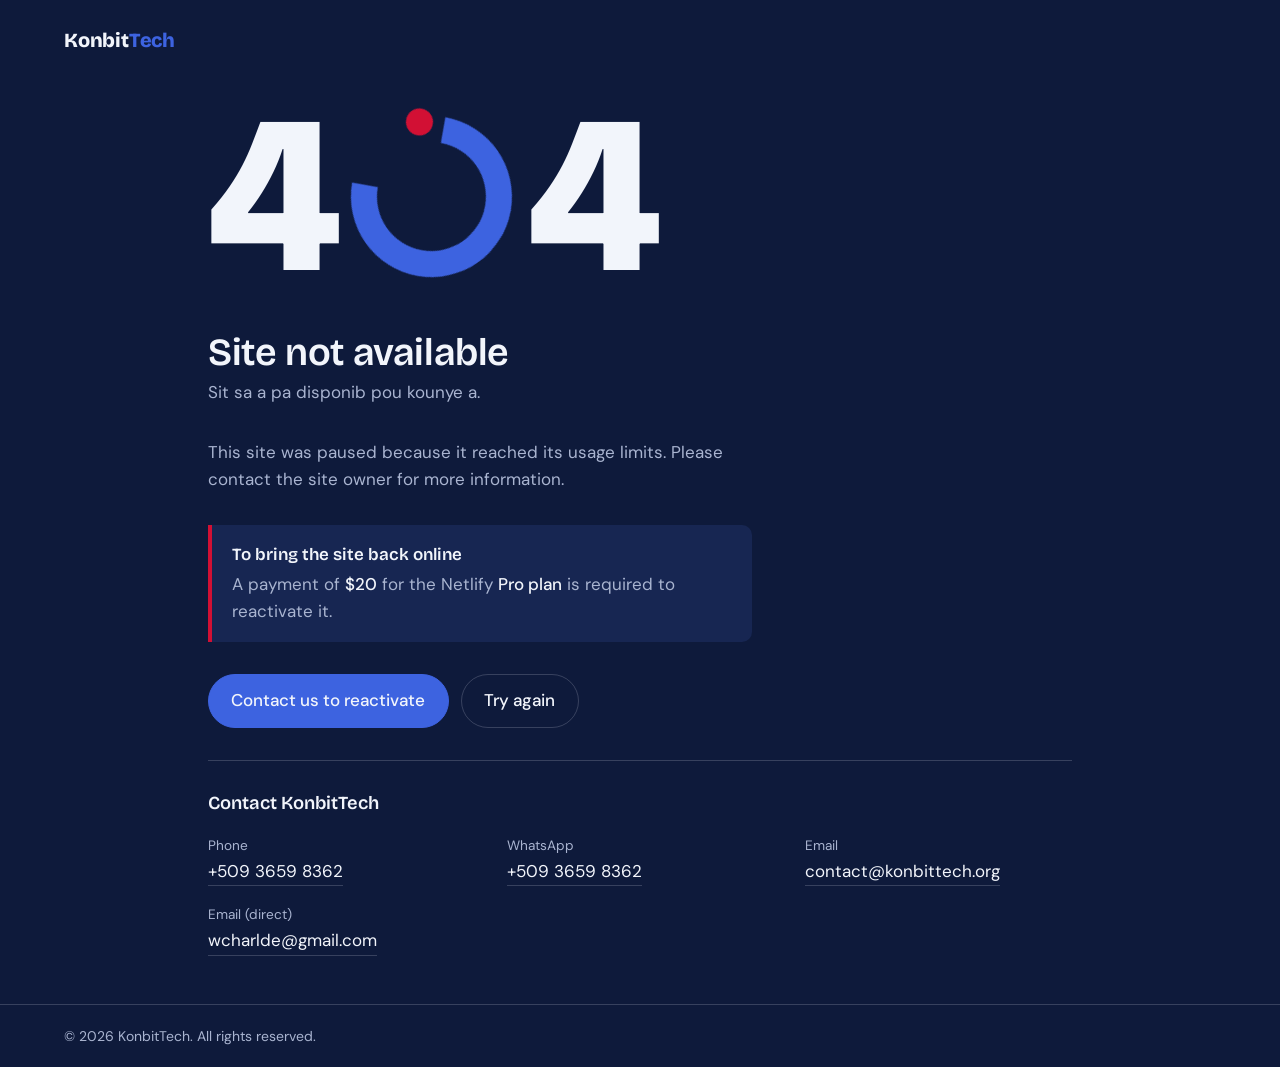
==== commit afaa072e: "up" ====
--- a/index.html
+++ b/index.html
@@ -1,152 +1,228 @@
-<!doctype html>
-<html lang="en">
-
-<head>
-    <!-- Required meta tags -->
-    <meta charset="utf-8">
-    <meta name="viewport" content="width=device-width, initial-scale=1, shrink-to-fit=no">
-    <title>Login</title>
-    <!-- Bootstrap CSS -->
-    <link rel="stylesheet" href="assets/vendor/bootstrap/css/bootstrap.min.css">
-    <link href="assets/vendor/fonts/circular-std/style.css" rel="stylesheet">
-    <link rel="stylesheet" href="assets/libs/css/style.css">
-    <link rel="stylesheet" href="assets/vendor/fonts/fontawesome/css/fontawesome-all.css">
-    <meta name="generator" content="DuenInvoice v1.0, https://duenamin2024.netlify.app">
-    <script>
-        // Vérifier si l'application est installable
-        function isInstallable() {
-            return window.matchMedia('(display-mode: standalone)').matches || window.navigator.standalone;
-        }
-
-        // Afficher une invitation à l'installation
-        function showInstallPrompt() {
-            const installButton = document.getElementById('install-button');
-
-            installButton.addEventListener('click', () => {
-                deferredPrompt.prompt();
-
-                deferredPrompt.userChoice.then((choiceResult) => {
-                    if (choiceResult.outcome === 'accepted') {
-                        console.log('User accepted the installation prompt');
-                    } else {
-                        console.log('User dismissed the installation prompt');
-                    }
-                });
-            });
-
-            installButton.style.display = 'block';
-        }
-
-        // Événement beforeinstallprompt pour détecter l'opportunité d'installation
-        window.addEventListener('beforeinstallprompt', (event) => {
-            // Empêcher le navigateur de gérer l'événement par défaut
-            event.preventDefault();
-            // Stocker l'événement pour une utilisation ultérieure
-            deferredPrompt = event;
-            // Afficher l'invitation à l'installation
-            showInstallPrompt();
-        });
-
-        // Initialisation de la variable deferredPrompt
-        let deferredPrompt;
-    </script>
-
-    <meta name="twitter:title" content="Home">
-
-    <link rel="shortcut icon" href="logo.png" type="image/png">
-    <meta name="description" content="GERMAIN">
-
-    <style>
-        html,
-        body {
-            height: 100%;
-        }
-        
-        body {
-            display: -ms-flexbox;
-            display: flex;
-            -ms-flex-align: center;
-            align-items: center;
-            padding-top: 40px;
-            padding-bottom: 40px;
-        }
-    </style>
-
-
-</head>
-
-<body>
-    <!-- ============================================================== -->
-    <!-- login page  -->
-    <!-- ============================================================== -->
-    <div class="splash-container">
-        <div class="card ">
-            <div class="card-header text-center"><img class="logo-img" src="assets/images/logo.png" alt="logo"></a><span class="splash-description">Please enter your user information.</span></div>
-            <div class="card-body">
-                <form id="loginForm">
-                    <div class="form-group">
-                        <input class="form-control form-control-lg" id="email" type="email" placeholder="Email" autocomplete="off" required>
-                    </div>
-                    <div class="form-group">
-                        <input class="form-control form-control-lg" id="password" type="password" placeholder="Password" required>
-                    </div>
-
-                    <button type="submit" class="btn btn-primary btn-lg btn-block">Sign in</button>
-
-                </form><br>
-              
-            </div>
-
-        </div>
-    </div>
-
-    <script src="https://konbitmarket.netlify.app/js/js/firebase-app.js"></script>
-    <script src="https://konbitmarket.netlify.app/js/js/auth.js"></script>
-    <script src="https://konbitmarket.netlify.app/js/js/firebase-firestore.js"></script>
-    <script src="firebase-config.js"></script>
-    <script>
-        // Référence à l'authentification Firebase
-        const auth = firebase.auth();
-
-        // Fonction pour gérer la soumission du formulaire de connexion
-        document.getElementById('loginForm').addEventListener('submit', function(event) {
-            event.preventDefault(); // Empêcher le formulaire de se soumettre normalement
-
-            // Récupérer les valeurs des champs email et mot de passe
-            const email = document.getElementById('email').value;
-            const password = document.getElementById('password').value;
-
-            // Connexion de l'utilisateur avec son email et mot de passe
-            // Connexion de l'utilisateur avec son email et mot de passe
-            auth.signInWithEmailAndPassword(email, password)
-                .then((userCredential) => {
-                    // Utilisateur connecté avec succès
-                    const user = userCredential.user;
-                    console.log('Utilisateur connecté:', user);
-                    // Rediriger vers la page orderinvoice.html après la connexion
-                    window.location.href = 'home.html';
-                })
-                .catch((error) => {
-                    // Gestion des erreurs de connexion
-                    const errorCode = error.code;
-                    const errorMessage = error.message;
-                    console.error('Erreur de connexion:', errorMessage);
-                    // Afficher un message d'erreur à l'utilisateur
-                    alert(errorMessage);
-                });
-
-        });
-    </script>
-
-    </script>
-
-
-    <!-- ============================================================== -->
-    <!-- end login page  -->
-    <!-- ============================================================== -->
-    <!-- Optional JavaScript -->
-    <script src="assets/vendor/jquery/jquery-3.3.1.min.js"></script>
-    <script src="assets/vendor/bootstrap/js/bootstrap.bundle.js"></script>
-</body>
-
-</html>+<!DOCTYPE html>
+<html lang="en">
+<head>
+<meta charset="UTF-8">
+<meta name="viewport" content="width=device-width, initial-scale=1">
+<meta name="robots" content="noindex">
+<title>Site not available | KonbitTech</title>
+<link rel="preconnect" href="https://fonts.googleapis.com">
+<link rel="preconnect" href="https://fonts.gstatic.com" crossorigin>
+<link href="https://fonts.googleapis.com/css2?family=Bricolage+Grotesque:wght@600;800&family=DM+Sans:wght@400;500&display=swap" rel="stylesheet">
+<style>
+  :root {
+    --ink: #0e1a3b;
+    --ink-2: #172652;
+    --paper: #f2f5fb;
+    --muted: #a9b4d0;
+    --blue: #3d63e0;
+    --red: #d21034;
+    --line: rgba(242, 245, 251, .18);
+    --display: "Bricolage Grotesque", "Segoe UI", system-ui, sans-serif;
+    --body: "DM Sans", "Segoe UI", system-ui, sans-serif;
+  }
+  * { box-sizing: border-box; margin: 0; }
+  html, body { min-height: 100%; }
+  body {
+    background: var(--ink);
+    color: var(--paper);
+    font-family: var(--body);
+    font-size: 1.0625rem;
+    line-height: 1.6;
+    display: flex;
+    flex-direction: column;
+    min-height: 100vh;
+    min-height: 100dvh;
+    padding: env(safe-area-inset-top) 0 env(safe-area-inset-bottom);
+  }
+  header { padding: 1.5rem clamp(1.25rem, 5vw, 4rem); }
+  .brand {
+    font-family: var(--display);
+    font-weight: 800;
+    font-size: 1.25rem;
+    color: var(--paper);
+    text-decoration: none;
+    letter-spacing: -.01em;
+  }
+  .brand span { color: var(--blue); }
+
+  main {
+    flex: 1;
+    display: grid;
+    align-content: center;
+    justify-items: start;
+    gap: 2rem;
+    padding: 1rem clamp(1.25rem, 5vw, 4rem) 3rem;
+    max-width: 62rem;
+    width: 100%;
+    margin: 0 auto;
+  }
+
+  /* the memorable thing: a 404 whose zero is a broken link */
+  .code {
+    display: flex;
+    align-items: center;
+    gap: clamp(.4rem, 2vw, 1rem);
+    font-family: var(--display);
+    font-weight: 800;
+    font-size: clamp(6rem, 26vw, 14rem);
+    line-height: .9;
+    letter-spacing: -.04em;
+  }
+  .ring {
+    width: .72em;
+    height: .72em;
+    border-radius: 50%;
+    border: .12em solid var(--blue);
+    border-top-color: transparent;
+    transform: rotate(-35deg);
+    animation: close 1.6s cubic-bezier(.2, .8, .2, 1) 1 both;
+    position: relative;
+  }
+  .ring::after {
+    content: "";
+    position: absolute;
+    top: -.12em;
+    right: 8%;
+    width: .12em;
+    height: .12em;
+    border-radius: 50%;
+    background: var(--red);
+  }
+  @keyframes close {
+    from { transform: rotate(-330deg); }
+    to   { transform: rotate(-35deg); }
+  }
+
+  h1 {
+    font-family: var(--display);
+    font-weight: 600;
+    font-size: clamp(1.6rem, 4.5vw, 2.4rem);
+    line-height: 1.15;
+    letter-spacing: -.01em;
+  }
+  .kreyol { color: var(--muted); margin-top: .35rem; }
+  .lead { max-width: 34rem; color: var(--muted); }
+
+  .notice {
+    max-width: 34rem;
+    padding: 1rem 1.25rem;
+    border-left: 4px solid var(--red);
+    background: var(--ink-2);
+    border-radius: 0 10px 10px 0;
+  }
+  .notice strong { font-family: var(--display); font-weight: 600; }
+  .notice p { color: var(--muted); margin-top: .2rem; }
+  .notice b { color: var(--paper); font-weight: 500; }
+
+  .actions { display: flex; flex-wrap: wrap; gap: .75rem; }
+  .btn {
+    display: inline-block;
+    padding: .8rem 1.4rem;
+    border-radius: 999px;
+    font-weight: 500;
+    text-decoration: none;
+    color: var(--paper);
+    border: 1.5px solid var(--line);
+    transition: background .2s, border-color .2s;
+  }
+  .btn.primary { background: var(--blue); border-color: var(--blue); }
+  .btn:hover { border-color: var(--paper); }
+  .btn.primary:hover { background: #5b7cf0; border-color: #5b7cf0; }
+  a:focus-visible { outline: 3px solid #fff; outline-offset: 3px; }
+
+  .contact {
+    width: 100%;
+    border-top: 1px solid var(--line);
+    padding-top: 1.75rem;
+  }
+  .contact h2 {
+    font-family: var(--display);
+    font-weight: 600;
+    font-size: 1.15rem;
+    margin-bottom: 1rem;
+  }
+  .contact ul {
+    list-style: none;
+    padding: 0;
+    display: grid;
+    grid-template-columns: repeat(auto-fit, minmax(15rem, 1fr));
+    gap: 1.1rem 2rem;
+  }
+  .contact li { display: grid; gap: .1rem; }
+  .contact small { color: var(--muted); font-size: .85rem; }
+  .contact a, .contact address {
+    color: var(--paper);
+    font-style: normal;
+    text-decoration: none;
+    overflow-wrap: anywhere;
+  }
+  .contact a { border-bottom: 1px solid var(--line); width: fit-content; }
+  .contact a:hover { border-color: var(--paper); }
+
+  footer {
+    padding: 1.25rem clamp(1.25rem, 5vw, 4rem);
+    color: var(--muted);
+    font-size: .875rem;
+    border-top: 1px solid var(--line);
+  }
+
+  @media (prefers-reduced-motion: reduce) {
+    .ring { animation: none; }
+    .btn { transition: none; }
+  }
+</style>
+</head>
+<body>
+
+<header>
+  <a class="brand" href="/" aria-label="KonbitTech home">Konbit<span>Tech</span></a>
+</header>
+
+<main>
+  <div class="code" aria-hidden="true">4<span class="ring"></span>4</div>
+
+  <div>
+    <h1>Site not available</h1>
+    <p class="kreyol" lang="ht">Sit sa a pa disponib pou kounye a.</p>
+  </div>
+
+  <p class="lead">This site was paused because it reached its usage limits. Please contact the site owner for more information.</p>
+
+  <div class="notice" role="note">
+    <strong>To bring the site back online</strong>
+    <p>A payment of <b>$20</b> for the Netlify <b>Pro plan</b> is required to reactivate it.</p>
+  </div>
+
+  <div class="actions">
+    <a class="btn primary" href="mailto:contact@konbittech.org?subject=Reactivate%20site">Contact us to reactivate</a>
+    <a class="btn" href="javascript:location.reload()">Try again</a>
+  </div>
+
+  <section class="contact" aria-labelledby="contact-title">
+    <h2 id="contact-title">Contact KonbitTech</h2>
+    <ul>
+      <li>
+        <small>Phone</small>
+        <a href="tel:+50936598362">+509 3659 8362</a>
+      </li>
+      <li>
+        <small>WhatsApp</small>
+        <a href="https://wa.me/50936598362" target="_blank" rel="noopener">+509 3659 8362</a>
+      </li>
+      <li>
+        <small>Email</small>
+        <a href="mailto:contact@konbittech.org">contact@konbittech.org</a>
+      </li>
+      <li>
+        <small>Email (direct)</small>
+        <a href="mailto:wcharlde@gmail.com">wcharlde@gmail.com</a>
+      </li>
+    </ul>
+  </section>
+</main>
+
+<footer>&copy; <span id="y">2026</span> KonbitTech. All rights reserved.</footer>
+
+<script>document.getElementById("y").textContent = new Date().getFullYear();</script>
+</body>
+</html>
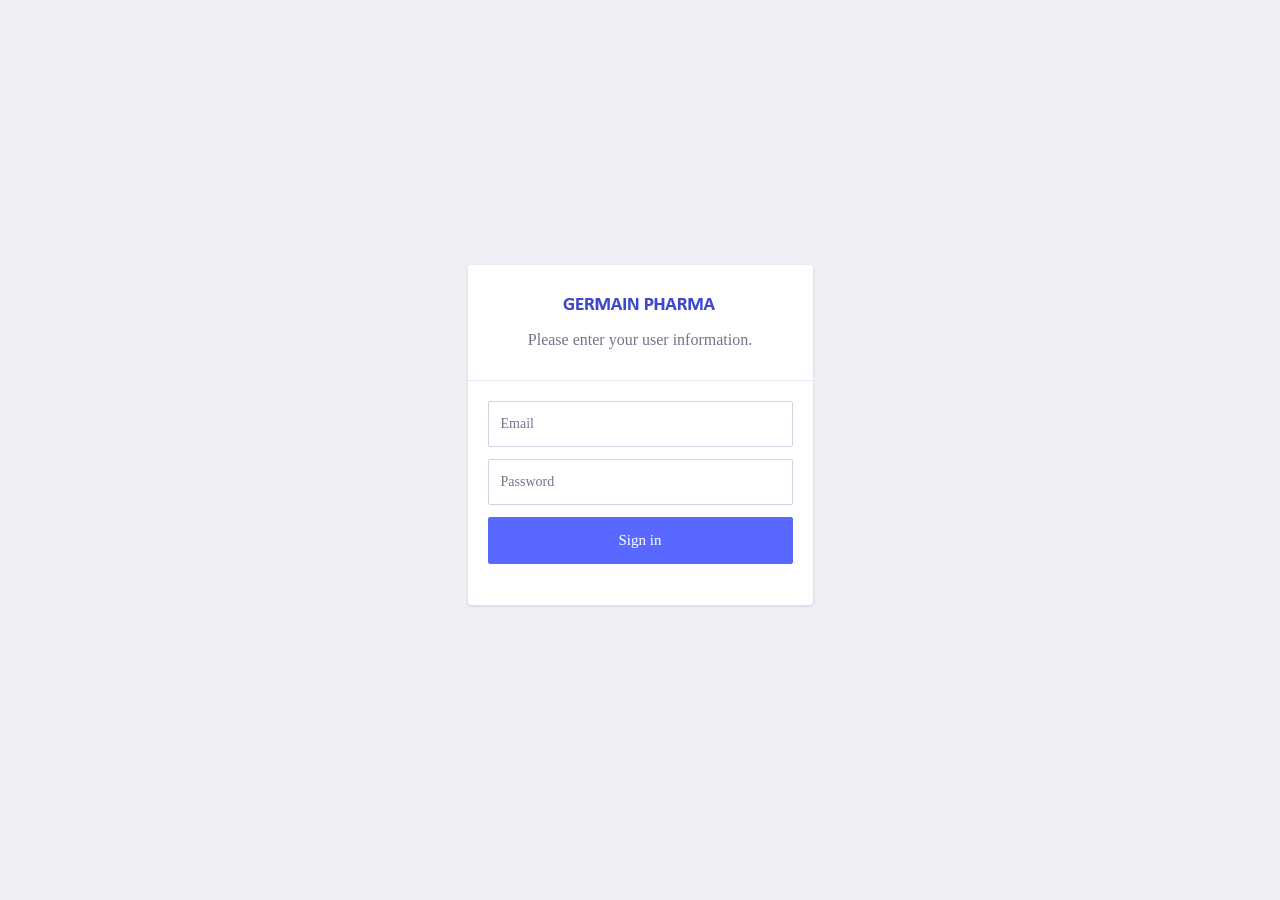
==== commit 3c2272ec: "up" ====
--- a/index.html
+++ b/index.html
@@ -1,228 +1,152 @@
-<!DOCTYPE html>
+<!doctype html>
 <html lang="en">
+
 <head>
-<meta charset="UTF-8">
-<meta name="viewport" content="width=device-width, initial-scale=1">
-<meta name="robots" content="noindex">
-<title>Site not available | KonbitTech</title>
-<link rel="preconnect" href="https://fonts.googleapis.com">
-<link rel="preconnect" href="https://fonts.gstatic.com" crossorigin>
-<link href="https://fonts.googleapis.com/css2?family=Bricolage+Grotesque:wght@600;800&family=DM+Sans:wght@400;500&display=swap" rel="stylesheet">
-<style>
-  :root {
-    --ink: #0e1a3b;
-    --ink-2: #172652;
-    --paper: #f2f5fb;
-    --muted: #a9b4d0;
-    --blue: #3d63e0;
-    --red: #d21034;
-    --line: rgba(242, 245, 251, .18);
-    --display: "Bricolage Grotesque", "Segoe UI", system-ui, sans-serif;
-    --body: "DM Sans", "Segoe UI", system-ui, sans-serif;
-  }
-  * { box-sizing: border-box; margin: 0; }
-  html, body { min-height: 100%; }
-  body {
-    background: var(--ink);
-    color: var(--paper);
-    font-family: var(--body);
-    font-size: 1.0625rem;
-    line-height: 1.6;
-    display: flex;
-    flex-direction: column;
-    min-height: 100vh;
-    min-height: 100dvh;
-    padding: env(safe-area-inset-top) 0 env(safe-area-inset-bottom);
-  }
-  header { padding: 1.5rem clamp(1.25rem, 5vw, 4rem); }
-  .brand {
-    font-family: var(--display);
-    font-weight: 800;
-    font-size: 1.25rem;
-    color: var(--paper);
-    text-decoration: none;
-    letter-spacing: -.01em;
-  }
-  .brand span { color: var(--blue); }
+    <!-- Required meta tags -->
+    <meta charset="utf-8">
+    <meta name="viewport" content="width=device-width, initial-scale=1, shrink-to-fit=no">
+    <title>Login</title>
+    <!-- Bootstrap CSS -->
+    <link rel="stylesheet" href="assets/vendor/bootstrap/css/bootstrap.min.css">
+    <link href="assets/vendor/fonts/circular-std/style.css" rel="stylesheet">
+    <link rel="stylesheet" href="assets/libs/css/style.css">
+    <link rel="stylesheet" href="assets/vendor/fonts/fontawesome/css/fontawesome-all.css">
+    <meta name="generator" content="DuenInvoice v1.0, https://duenamin2024.netlify.app">
+    <script>
+        // Vérifier si l'application est installable
+        function isInstallable() {
+            return window.matchMedia('(display-mode: standalone)').matches || window.navigator.standalone;
+        }
 
-  main {
-    flex: 1;
-    display: grid;
-    align-content: center;
-    justify-items: start;
-    gap: 2rem;
-    padding: 1rem clamp(1.25rem, 5vw, 4rem) 3rem;
-    max-width: 62rem;
-    width: 100%;
-    margin: 0 auto;
-  }
+        // Afficher une invitation à l'installation
+        function showInstallPrompt() {
+            const installButton = document.getElementById('install-button');
 
-  /* the memorable thing: a 404 whose zero is a broken link */
-  .code {
-    display: flex;
-    align-items: center;
-    gap: clamp(.4rem, 2vw, 1rem);
-    font-family: var(--display);
-    font-weight: 800;
-    font-size: clamp(6rem, 26vw, 14rem);
-    line-height: .9;
-    letter-spacing: -.04em;
-  }
-  .ring {
-    width: .72em;
-    height: .72em;
-    border-radius: 50%;
-    border: .12em solid var(--blue);
-    border-top-color: transparent;
-    transform: rotate(-35deg);
-    animation: close 1.6s cubic-bezier(.2, .8, .2, 1) 1 both;
-    position: relative;
-  }
-  .ring::after {
-    content: "";
-    position: absolute;
-    top: -.12em;
-    right: 8%;
-    width: .12em;
-    height: .12em;
-    border-radius: 50%;
-    background: var(--red);
-  }
-  @keyframes close {
-    from { transform: rotate(-330deg); }
-    to   { transform: rotate(-35deg); }
-  }
+            installButton.addEventListener('click', () => {
+                deferredPrompt.prompt();
 
-  h1 {
-    font-family: var(--display);
-    font-weight: 600;
-    font-size: clamp(1.6rem, 4.5vw, 2.4rem);
-    line-height: 1.15;
-    letter-spacing: -.01em;
-  }
-  .kreyol { color: var(--muted); margin-top: .35rem; }
-  .lead { max-width: 34rem; color: var(--muted); }
+                deferredPrompt.userChoice.then((choiceResult) => {
+                    if (choiceResult.outcome === 'accepted') {
+                        console.log('User accepted the installation prompt');
+                    } else {
+                        console.log('User dismissed the installation prompt');
+                    }
+                });
+            });
 
-  .notice {
-    max-width: 34rem;
-    padding: 1rem 1.25rem;
-    border-left: 4px solid var(--red);
-    background: var(--ink-2);
-    border-radius: 0 10px 10px 0;
-  }
-  .notice strong { font-family: var(--display); font-weight: 600; }
-  .notice p { color: var(--muted); margin-top: .2rem; }
-  .notice b { color: var(--paper); font-weight: 500; }
+            installButton.style.display = 'block';
+        }
 
-  .actions { display: flex; flex-wrap: wrap; gap: .75rem; }
-  .btn {
-    display: inline-block;
-    padding: .8rem 1.4rem;
-    border-radius: 999px;
-    font-weight: 500;
-    text-decoration: none;
-    color: var(--paper);
-    border: 1.5px solid var(--line);
-    transition: background .2s, border-color .2s;
-  }
-  .btn.primary { background: var(--blue); border-color: var(--blue); }
-  .btn:hover { border-color: var(--paper); }
-  .btn.primary:hover { background: #5b7cf0; border-color: #5b7cf0; }
-  a:focus-visible { outline: 3px solid #fff; outline-offset: 3px; }
+        // Événement beforeinstallprompt pour détecter l'opportunité d'installation
+        window.addEventListener('beforeinstallprompt', (event) => {
+            // Empêcher le navigateur de gérer l'événement par défaut
+            event.preventDefault();
+            // Stocker l'événement pour une utilisation ultérieure
+            deferredPrompt = event;
+            // Afficher l'invitation à l'installation
+            showInstallPrompt();
+        });
 
-  .contact {
-    width: 100%;
-    border-top: 1px solid var(--line);
-    padding-top: 1.75rem;
-  }
-  .contact h2 {
-    font-family: var(--display);
-    font-weight: 600;
-    font-size: 1.15rem;
-    margin-bottom: 1rem;
-  }
-  .contact ul {
-    list-style: none;
-    padding: 0;
-    display: grid;
-    grid-template-columns: repeat(auto-fit, minmax(15rem, 1fr));
-    gap: 1.1rem 2rem;
-  }
-  .contact li { display: grid; gap: .1rem; }
-  .contact small { color: var(--muted); font-size: .85rem; }
-  .contact a, .contact address {
-    color: var(--paper);
-    font-style: normal;
-    text-decoration: none;
-    overflow-wrap: anywhere;
-  }
-  .contact a { border-bottom: 1px solid var(--line); width: fit-content; }
-  .contact a:hover { border-color: var(--paper); }
+        // Initialisation de la variable deferredPrompt
+        let deferredPrompt;
+    </script>
 
-  footer {
-    padding: 1.25rem clamp(1.25rem, 5vw, 4rem);
-    color: var(--muted);
-    font-size: .875rem;
-    border-top: 1px solid var(--line);
-  }
+    <meta name="twitter:title" content="Home">
 
-  @media (prefers-reduced-motion: reduce) {
-    .ring { animation: none; }
-    .btn { transition: none; }
-  }
-</style>
+    <link rel="shortcut icon" href="logo.png" type="image/png">
+    <meta name="description" content="GERMAIN">
+
+    <style>
+        html,
+        body {
+            height: 100%;
+        }
+        
+        body {
+            display: -ms-flexbox;
+            display: flex;
+            -ms-flex-align: center;
+            align-items: center;
+            padding-top: 40px;
+            padding-bottom: 40px;
+        }
+    </style>
+
+
 </head>
+
 <body>
+    <!-- ============================================================== -->
+    <!-- login page  -->
+    <!-- ============================================================== -->
+    <div class="splash-container">
+        <div class="card ">
+            <div class="card-header text-center"><img class="logo-img" src="assets/images/logo.png" alt="logo"></a><span class="splash-description">Please enter your user information.</span></div>
+            <div class="card-body">
+                <form id="loginForm">
+                    <div class="form-group">
+                        <input class="form-control form-control-lg" id="email" type="email" placeholder="Email" autocomplete="off" required>
+                    </div>
+                    <div class="form-group">
+                        <input class="form-control form-control-lg" id="password" type="password" placeholder="Password" required>
+                    </div>
 
-<header>
-  <a class="brand" href="/" aria-label="KonbitTech home">Konbit<span>Tech</span></a>
-</header>
+                    <button type="submit" class="btn btn-primary btn-lg btn-block">Sign in</button>
 
-<main>
-  <div class="code" aria-hidden="true">4<span class="ring"></span>4</div>
+                </form><br>
+              
+            </div>
 
-  <div>
-    <h1>Site not available</h1>
-    <p class="kreyol" lang="ht">Sit sa a pa disponib pou kounye a.</p>
-  </div>
+        </div>
+    </div>
 
-  <p class="lead">This site was paused because it reached its usage limits. Please contact the site owner for more information.</p>
+    <script src="https://konbitmarket.netlify.app/js/js/firebase-app.js"></script>
+    <script src="https://konbitmarket.netlify.app/js/js/auth.js"></script>
+    <script src="https://konbitmarket.netlify.app/js/js/firebase-firestore.js"></script>
+    <script src="firebase-config.js"></script>
+    <script>
+        // Référence à l'authentification Firebase
+        const auth = firebase.auth();
 
-  <div class="notice" role="note">
-    <strong>To bring the site back online</strong>
-    <p>A payment of <b>$20</b> for the Netlify <b>Pro plan</b> is required to reactivate it.</p>
-  </div>
+        // Fonction pour gérer la soumission du formulaire de connexion
+        document.getElementById('loginForm').addEventListener('submit', function(event) {
+            event.preventDefault(); // Empêcher le formulaire de se soumettre normalement
 
-  <div class="actions">
-    <a class="btn primary" href="mailto:contact@konbittech.org?subject=Reactivate%20site">Contact us to reactivate</a>
-    <a class="btn" href="javascript:location.reload()">Try again</a>
-  </div>
+            // Récupérer les valeurs des champs email et mot de passe
+            const email = document.getElementById('email').value;
+            const password = document.getElementById('password').value;
 
-  <section class="contact" aria-labelledby="contact-title">
-    <h2 id="contact-title">Contact KonbitTech</h2>
-    <ul>
-      <li>
-        <small>Phone</small>
-        <a href="tel:+50936598362">+509 3659 8362</a>
-      </li>
-      <li>
-        <small>WhatsApp</small>
-        <a href="https://wa.me/50936598362" target="_blank" rel="noopener">+509 3659 8362</a>
-      </li>
-      <li>
-        <small>Email</small>
-        <a href="mailto:contact@konbittech.org">contact@konbittech.org</a>
-      </li>
-      <li>
-        <small>Email (direct)</small>
-        <a href="mailto:wcharlde@gmail.com">wcharlde@gmail.com</a>
-      </li>
-    </ul>
-  </section>
-</main>
+            // Connexion de l'utilisateur avec son email et mot de passe
+            // Connexion de l'utilisateur avec son email et mot de passe
+            auth.signInWithEmailAndPassword(email, password)
+                .then((userCredential) => {
+                    // Utilisateur connecté avec succès
+                    const user = userCredential.user;
+                    console.log('Utilisateur connecté:', user);
+                    // Rediriger vers la page orderinvoice.html après la connexion
+                    window.location.href = 'home.html';
+                })
+                .catch((error) => {
+                    // Gestion des erreurs de connexion
+                    const errorCode = error.code;
+                    const errorMessage = error.message;
+                    console.error('Erreur de connexion:', errorMessage);
+                    // Afficher un message d'erreur à l'utilisateur
+                    alert(errorMessage);
+                });
 
-<footer>&copy; <span id="y">2026</span> KonbitTech. All rights reserved.</footer>
+        });
+    </script>
 
-<script>document.getElementById("y").textContent = new Date().getFullYear();</script>
+    </script>
+
+
+    <!-- ============================================================== -->
+    <!-- end login page  -->
+    <!-- ============================================================== -->
+    <!-- Optional JavaScript -->
+    <script src="assets/vendor/jquery/jquery-3.3.1.min.js"></script>
+    <script src="assets/vendor/bootstrap/js/bootstrap.bundle.js"></script>
 </body>
-</html>
+
+</html>
--- a/assets/vendor/fonts/circular-std/style.css
+++ b/assets/vendor/fonts/circular-std/style.css
@@ -0,0 +1,64 @@
+/* #### Generated By: http://www.cufonfonts.com #### */
+
+@font-face {
+font-family: 'Circular Std Black';
+font-style: normal;
+font-weight: normal;
+src: local('Circular Std Black'), url('CircularStd-Black.woff') format('woff');
+}
+
+
+@font-face {
+font-family: 'Circular Std Book';
+font-style: normal;
+font-weight: normal;
+src: local('Circular Std Book'), url('CircularStd-Book.woff') format('woff');
+}
+
+
+@font-face {
+font-family: 'Circular Std Medium';
+font-style: normal;
+font-weight: normal;
+src: local('Circular Std Medium'), url('CircularStd-Medium.woff') format('woff');
+}
+
+
+@font-face {
+font-family: 'Circular Std Black Italic';
+font-style: normal;
+font-weight: normal;
+src: local('Circular Std Black Italic'), url('CircularStd-BlackItalic.woff') format('woff');
+}
+
+
+@font-face {
+font-family: 'Circular Std Bold';
+font-style: normal;
+font-weight: normal;
+src: local('Circular Std Bold'), url('CircularStd-Bold.woff') format('woff');
+}
+
+
+@font-face {
+font-family: 'Circular Std Bold Italic';
+font-style: normal;
+font-weight: normal;
+src: local('Circular Std Bold Italic'), url('CircularStd-BoldItalic.woff') format('woff');
+}
+
+
+@font-face {
+font-family: 'Circular Std Book Italic';
+font-style: normal;
+font-weight: normal;
+src: local('Circular Std Book Italic'), url('CircularStd-BookItalic.woff') format('woff');
+}
+
+
+@font-face {
+font-family: 'Circular Std Medium Italic';
+font-style: normal;
+font-weight: normal;
+src: local('Circular Std Medium Italic'), url('CircularStd-MediumItalic.woff') format('woff');
+}
--- a/assets/libs/css/style.css
+++ b/assets/libs/css/style.css
@@ -0,0 +1,6978 @@
+@charset "UTF-8";
+/**
+ * Summary:
+ *
+ *  0. ELEMENT
+ *      - 0.1. Body / Typography
+ *      - 0.2. Type Elements
+        - 0.3. Header
+        - 0.4. Sidebar
+        - 0.5. Container
+        - 0.6. Pageheader
+        - 0.7. Footer
+
+   -------------------------
+
+ *  1. Dashboard
+
+ *      - 1.1. TYPE ELEMENT
+ *      - 1.2. TYPE ELEMENT
+
+   --------------------------
+
+2. UI Elements
+
+    - 2.1.  Alerts
+    - 2.2.  Buttons
+    - 2.3.  Cards
+    - 2.4.  General
+    - 2.5.  Modals
+    - 2.6.  Notifications
+    - 2.7.  Icon
+    - 2.8.  Tabs
+    - 2.9.  Accordions
+    - 2.10. Typography
+    - 2.11. Listgroup
+    - 2.12. Multiselect
+    - 2.13. Badge
+    - 2.14. Pagination
+    - 2.15. Switch Toogle
+    - 2.16. Spinner
+
+
+    ----------------------------
+
+3. Charts
+
+    - 3.1.  Chartist js
+    - 3.2.  Sparklines
+    - 3.3.  Chart.js
+    - 3.4.  Morris.js
+    - 3.5.  C3 Charts.js
+
+     ----------------------------
+
+4. Forms
+
+    - 4.1.  Elements
+    - 4.2.  Validations
+    - 4.3.  Multiselect
+    - 4.4.  Wizard
+    - 4.5.  Input Mask
+    - 4.6.  Summar Note text editor
+    - 4.7.  Multi Upload
+
+
+     ----------------------------
+
+
+5. Tables
+
+    - 5.1.  General
+    - 5.2.  Data Tables
+    - 5.3.  Table Filters
+
+
+
+         ----------------------------
+
+
+6. Pages
+
+    - 6.1.   Blank Page
+    - 6.2.   Blank Page Header
+    - 6.3.   Login
+    - 6.4.   Sign up
+    - 6.5.   Forgot Password
+    - 6.6.   Profile
+    - 6.7.   Pricing
+    - 6.8.   Timline
+    - 6.9.   Calendar
+    - 6.10.  Metrics
+    - 6.11.  Media Object
+    - 6.12.  Shortable / Nestable
+    - 6.13.  404 Error
+
+
+
+
+
+
+         ----------------------------
+
+7. Email
+
+    - 7.1.  Inbox
+    - 7.2.  Email Detail
+    - 7.3.  Email Compose
+    - 7.4.  Message Chat
+
+       ----------------------------
+
+
+8. Layouts
+
+    - 8.1. Primary Header
+    - 8.2. Success Header
+    - 8.3. Warning Header
+    - 8.4. Danger Header
+    - 8.5. Search Input
+    - 8.6. Off Canvas Menu
+    - 8.7. Without Left Sidebar
+    - 8.8. Without Right Sidebar
+    - 8.9. Without Both Sidebars
+    - 8.10. Fixed Left Sidebar
+    - 8.11. Boxed Layout
+    - 8.12. Page Aside
+    - 8.13. Collapsible Sidebar
+    - 8.14. Sub Navigation
+
+
+
+       ----------------------------
+
+
+9. Maps
+
+    - 9.1.  Google Map
+    - 9.2.  Vector Map
+
+       ----------------------------
+
+
+10. Menu Level
+
+    - 10.1.  Level 1
+    - 10.2.  Level 2
+   */
+
+
+/* ==========================================================================
+   0. ELEMENT
+   ========================================================================== */
+
+
+/* 0.1. Body / Typography
+   ========================================================================== */
+
+body {
+    font-family: 'Circular Std Book';
+    font-style: normal;
+    font-weight: normal;
+    font-size: 14px;
+    color: #71748d;
+    background-color: #efeff6;
+    -webkit-font-smoothing: antialiased;
+}
+
+h1,
+h2,
+h3,
+h4,
+h5,
+h6 {
+    color: #3d405c;
+    margin: 0px 0px 15px 0px;
+    font-family: 'Circular Std Medium';
+}
+
+h1 {
+    font-size: 34px;
+}
+
+h2 {
+    font-size: 28px;
+    line-height: 30px;
+}
+
+h3 {
+    font-size: 20px;
+}
+
+h4 {
+    font-size: 16px;
+    line-height: 26px;
+}
+
+h5 {
+    font-size: 15px;
+    line-height: 26px;
+}
+
+h6 {
+    font-size: 12px;
+}
+
+p {
+    margin: 0px 0px 20px 0px;
+}
+
+p:last-child {
+    margin: 0px;
+}
+
+a {
+    color: #71748d;
+}
+
+a:hover {
+    color: #ff407b;
+    text-decoration: none;
+}
+
+a:active,
+a:hover {
+    outline: 0;
+    text-decoration: none;
+}
+
+ol,
+ul {}
+
+ol li,
+ul li {}
+
+.lead {
+    font-size: 1.25rem;
+    font-weight: 300;
+    color: #3d3f5d;
+}
+
+
+/*--------------------
+ Form
+---------------------*/
+
+label {
+    display: inline-block;
+    max-width: 100%;
+    margin-bottom: 5px;
+    font-size: 15px;
+    color: #71748d;
+}
+
+.form-control {
+    display: block;
+    width: 100%;
+    font-size: 14px;
+    line-height: 1.42857143;
+    color: #71748d;
+    background-color: #fff;
+    background-image: none;
+    border: 1px solid #d2d2e4;
+    border-radius: 2px;
+}
+
+.form-control:focus {
+    color: #71748d;
+    background-color: #fff;
+    border-color: #a7a7f0;
+    outline: 0;
+    box-shadow: 0 0 0 0.2rem rgba(214, 214, 255, .75);
+}
+
+input[type=file] {
+    color: #71748d;
+    background-color: #fff;
+    border-color: #a7a7f0;
+    outline: 0;
+    box-shadow: 0 0 0 0.2rem rgba(214, 214, 255, .75);
+}
+
+.col-form-label {
+    font-size: 15px;
+}
+
+input {}
+
+button {}
+
+button:focus {
+    outline: 0;
+}
+
+select.form-control {
+    color: #71748d;
+    -webkit-appearance: none;
+    -moz-appearance: none;
+    background-position: 99% 52%;
+    background-size: auto;
+    background-repeat: no-repeat;
+    background-image: url(/images/down-arrow.png);
+    padding-right: 15px;
+    border: 1px solid #d2d2e4;
+    border-radius: 2px;
+}
+
+textarea.form-control {
+    height: auto;
+    color: #71748d;
+    background-color: #fff;
+    background-image: none;
+    border: 1px solid #d2d2e4;
+    border-radius: 2px;
+    padding: 12px 16px;
+}
+
+input::-webkit-input-placeholder {
+    color: #71748d !important;
+}
+
+input:focus::-webkit-input-placeholder {
+    color: #5969ff !important;
+}
+
+textarea::-webkit-input-placeholder {
+    color: #71748d !important;
+}
+
+textarea:focus::-webkit-input-placeholder {
+    color: #5969ff !important;
+}
+
+button.btn {}
+
+button.btn-default {}
+
+button.btn-primary {}
+
+address {}
+
+.form-group {
+    margin-bottom: 12px;
+}
+
+.form-control-lg {
+    padding: 12px;
+}
+
+
+/* Custom-Chekbox
+-------------------------------------------------------------- */
+
+.custom-control {
+    position: relative;
+    min-height: 1.5rem;
+    padding-left: 1.5rem;
+}
+
+.custom-control-input:checked~input[type="checkbox"] {
+    background: #3d404e;
+    border: #7f83a2 1px solid;
+}
+
+.custom-control-input {
+    position: absolute;
+    z-index: -1;
+    opacity: 0;
+}
+
+.custom-control-label {
+    margin-bottom: 0;
+}
+
+.custom-checkbox .custom-control-input:checked~.custom-control-label::before {
+    background-color: #5969ff;
+    border-color: #5969ff;
+}
+
+.custom-control-input:checked~.custom-control-label::before {
+    color: #fff;
+    background-color: #5969ff;
+}
+
+.custom-checkbox .custom-control-input:checked~.custom-control-label::after {}
+
+.custom-control-label::after {
+    position: absolute;
+    top: 7px;
+    left: 0;
+    display: block;
+    width: 1rem;
+    height: 1rem;
+    content: "";
+    background-repeat: no-repeat;
+    background-position: center center;
+    background-size: 50% 50%;
+}
+
+.custom-control-label::before {
+    position: absolute;
+    top: 7px;
+    left: 0;
+    display: block;
+    width: 1rem;
+    height: 1rem;
+    pointer-events: none;
+    content: "";
+    -webkit-user-select: none;
+    -moz-user-select: none;
+    -ms-user-select: none;
+    user-select: none;
+    background-color: #ffffff;
+    border: 2px solid #d2d2e4;
+}
+
+.custom-radio .custom-control-input:checked~.custom-control-label::before {
+    background-color: #5969ff;
+    border-color: #5969ff;
+}
+
+.custom-control-input:disabled~.custom-control-label::before {
+    background-color: #efeff6;
+}
+
+.custom-select-font-size {
+    font-size: 14px;
+}
+
+.custom-control-input:focus~.custom-control-label::before {
+    box-shadow: none;
+}
+
+.custom-valid.custom-control-input.is-valid:checked~.custom-control-label::before,
+.was-validated .custom-control-input:valid:checked~.custom-control-label::before {
+    background-color: #34ce57;
+    border-color: #34ce57;
+}
+
+.custom-control-input.is-invalid~.custom-control-label::before,
+.was-validated .custom-control-input:invalid~.custom-control-label::before {
+    background-color: #ffdadd;
+    border-color: #efa2a9;
+}
+
+.custom-control-input:disabled~.custom-control-label {
+    color: #9295b0;
+}
+
+.custom-control-input.is-valid~.custom-control-label::before,
+.was-validated .custom-control-input:valid~.custom-control-label::before {
+    background-color: #c6ffd3;
+    border: 2px solid #68df83;
+}
+
+.input-group-text {
+    display: -ms-flexbox;
+    display: flex;
+    -ms-flex-align: center;
+    align-items: center;
+    padding: 10px;
+    margin-bottom: 0;
+    font-size: 14px;
+    font-weight: 400;
+    line-height: 1.5;
+    color: #75748d;
+    text-align: center;
+    white-space: nowrap;
+    background-color: #efeff6;
+    border: 1px solid #d2d2e4;
+    border-radius: 4px;
+}
+
+.section-block {
+    margin: 16px 0px;
+}
+
+.section-title {
+    font-weight: 500;
+    margin-bottom: 5px;
+}
+
+
+/*-----------------------
+Parsley Varifation
+-------------------------*/
+
+.parsley-errors-list.filled {
+    margin-top: 10px;
+    margin-bottom: 0;
+    padding: 7px 29px;
+    position: relative;
+    background-color: #f96a6a;
+    color: #FFF;
+}
+
+
+/*--------------------
+ Padding / Margin
+---------------------*/
+
+.nopadding {
+    padding: 0px;
+}
+
+.p-r-0 {
+    padding-right: 0px;
+}
+
+.p-r-10 {
+    padding-right: 10px;
+}
+
+.p-r-15 {
+    padding-right: 15px;
+}
+
+.p-r-20 {
+    padding-right: 20px;
+}
+
+.p-r-25 {
+    padding-right: 25px;
+}
+
+.p-l-0 {
+    padding-left: 0px;
+}
+
+.p-l-10 {
+    padding-left: 10px;
+}
+
+.p-l-15 {
+    padding-left: 15px;
+}
+
+.p-l-20 {
+    padding-left: 20px;
+}
+
+.p-l-25 {
+    padding-left: 25px;
+}
+
+.p-l-40 {
+    padding-left: 40px;
+}
+
+.p-t-0 {
+    padding-top: 0px;
+}
+
+.p-t-10 {
+    padding-top: 10px;
+}
+
+.p-t-20 {
+    padding-top: 20px;
+}
+
+.p-t-30 {
+    padding-top: 30px;
+}
+
+.p-t-40 {
+    padding-top: 40px;
+}
+
+.p-t-60 {
+    padding-top: 60px;
+}
+
+.p-t-80 {
+    padding-top: 80px;
+}
+
+.p-t-100 {
+    padding-top: 100px;
+}
+
+.p-t-120 {
+    padding-top: 120px;
+}
+
+.p-t-140 {
+    padding-top: 140px;
+}
+
+.p-b-0 {
+    padding-bottom: 0px;
+}
+
+.p-b-10 {
+    padding-bottom: 10px;
+}
+
+.p-b-20 {
+    padding-bottom: 20px;
+}
+
+.p-b-30 {
+    padding-bottom: 30px;
+}
+
+.p-b-40 {
+    padding-bottom: 40px;
+}
+
+.p-b-60 {
+    padding-bottom: 60px;
+}
+
+.p-b-80 {
+    padding-bottom: 80px;
+}
+
+.p-b-100 {
+    padding-bottom: 100px;
+}
+
+.p-b-120 {
+    padding-bottom: 120px;
+}
+
+.p-b-140 {
+    padding-bottom: 140px;
+}
+
+.m-r-0 {
+    margin-right: 0px;
+}
+
+.m-r-10 {
+    margin-right: 10px;
+}
+
+.m-r-15 {
+    margin-right: 15px;
+}
+
+.m-r-20 {
+    margin-right: 20px;
+}
+
+.m-r-25 {
+    margin-right: 25px;
+}
+
+.m-l-0 {
+    margin-left: 0px;
+}
+
+.m-l-10 {
+    margin-left: 10px;
+}
+
+.m-l-15 {
+    margin-left: 15px;
+}
+
+.m-l-20 {
+    margin-left: 20px;
+}
+
+.m-l-25 {
+    margin-left: 25px;
+}
+
+.m-t-0 {
+    margin-top: 0px;
+}
+
+.m-t-10 {
+    margin-top: 10px;
+}
+
+.m-t-20 {
+    margin-top: 20px;
+}
+
+.m-t-30 {
+    margin-top: 30px;
+}
+
+.m-t-40 {
+    margin-top: 40px;
+}
+
+.m-t-60 {
+    margin-top: 60px;
+}
+
+.m-t-80 {
+    margin-top: 80px;
+}
+
+.m-t-100 {
+    margin-top: 100px;
+}
+
+.m-t-120 {
+    margin-top: 120px;
+}
+
+.m-b-0 {
+    margin-bottom: 0px;
+}
+
+.m-b-10 {
+    margin-bottom: 10px;
+}
+
+.m-b-20 {
+    margin-bottom: 20px;
+}
+
+.m-b-30 {
+    margin-bottom: 30px;
+}
+
+.m-b-40 {
+    margin-bottom: 40px;
+}
+
+.m-b-60 {
+    margin-bottom: 60px;
+}
+
+.m-b-80 {
+    margin-bottom: 80px;
+}
+
+.m-b-100 {
+    margin-bottom: 100px;
+}
+
+.m-b-120 {
+    margin-bottom: 120px;
+}
+
+
+/*--------------------
+ Font Weight
+---------------------*/
+
+html body .font-bold {
+    font-weight: 800;
+}
+
+html body .font-normal {
+    font-weight: 400;
+}
+
+html body .font-light {
+    font-weight: 300;
+}
+
+html body .font-medium {
+    font-weight: 600;
+}
+
+html body .font-16 {
+    font-size: 16px;
+}
+
+html body .font-12 {
+    font-size: 12px;
+}
+
+html body .font-14 {
+    font-size: 14px;
+}
+
+html body .font-10 {
+    font-size: 10px;
+}
+
+html body .font-18 {
+    font-size: 18px;
+}
+
+html body .font-20 {
+    font-size: 20px;
+}
+
+html body .font-22 {
+    font-size: 22px;
+}
+
+html body .font-24 {
+    font-size: 24px;
+}
+
+html body .display-5 {
+    font-size: 3rem;
+}
+
+html body .display-6 {
+    font-size: 2.5rem;
+}
+
+html body .display-7 {
+    font-size: 2rem;
+}
+
+
+/*--------------------
+ Arrow  List
+---------------------*/
+
+.arrow {
+    position: relative;
+}
+
+.arrow li {
+    padding-left: 20px;
+    line-height: 30px;
+}
+
+.arrow li:before {
+    font-family: 'Font Awesome\ 5 Free';
+    font-weight: 900;
+    display: inline-block;
+    position: absolute;
+    left: 0;
+    font-size: 14px;
+    color: #ff407b;
+    content: '\f058';
+    font-style: initial;
+}
+
+.bullet-check {
+    position: relative;
+}
+
+.bullet-check li {
+    padding-left: 25px;
+    line-height: 30px;
+}
+
+.bullet-check li:before {
+    font-family: 'Font Awesome\ 5 Free';
+    font-weight: 900;
+    display: inline-block;
+    position: absolute;
+    left: 0;
+    font-size: 14px;
+    color: #22ce77;
+    content: '\f00c';
+    font-style: initial;
+}
+
+
+/*-----------------------
+Background Color / Color
+-------------------------*/
+
+.bg-primary {
+    background-color: #5969ff !important;
+    color: #fff !important;
+}
+
+.bg-brand {
+    background-color: #ffc750 !important;
+}
+
+.bg-secondary {
+    background-color: #ff407b !important;
+    color: #fff !important;
+}
+
+.bg-success {
+    background-color: #2ec551 !important;
+}
+
+.bg-danger {
+    background-color: #ef172c !important;
+}
+
+.bg-warning {
+    background-color: #ffc108 !important;
+}
+
+.bg-info {
+    background-color: #25d5f2 !important;
+}
+
+.bg-light {
+    background-color: #f9f9ff !important;
+}
+
+.bg-dark {
+    background-color: #2e2f39 !important;
+}
+
+.bg-primary-light {
+    background-color: #dbdeff !important;
+    color: #fff !important;
+}
+
+.bg-info-light {
+    background-color: #dffaff !important;
+    color: #fff;
+}
+
+.bg-secondary-light {
+    background-color: #ffdbe6 !important;
+}
+
+.bg-danger-light {
+    background-color: #fbd3d5 !important;
+}
+
+.bg-brand-light {
+    background-color: #fff2d5 !important;
+}
+
+.bg-success-light {
+    background-color: #c5fad3 !important;
+}
+
+
+/*-----------------------
+Borders
+-------------------------*/
+
+.border-boxes span {
+    display: inline-block;
+    width: 5rem;
+    height: 5rem;
+    margin: .25rem;
+    background-color: #fbfbfd;
+}
+
+.border {
+    border: 1px solid #e6e6f2 !important;
+}
+
+.border-top {
+    border-top: 1px solid #e6e6f2 !important;
+}
+
+.border-bottom {
+    border-bottom: 1px solid #e6e6f2 !important;
+}
+
+.border-left {
+    border-left: 1px solid #e6e6f2 !important;
+}
+
+.border-right {
+    border-right: 1px solid #e6e6f2 !important
+}
+
+
+/*-----------------------
+ Color
+-------------------------*/
+
+.text-primary {
+    color: #5969ff !important;
+}
+
+.text-brand {
+    color: #ffc750 !important;
+}
+
+.text-secondary {
+    color: #ff407b !important;
+}
+
+.text-success {
+    color: #2ec551 !important;
+}
+
+.text-danger {
+    color: #ef172c !important;
+}
+
+.text-warning {
+    bcolor: #ffc108 !important;
+}
+
+.text-info {
+    color: #25d5f2 !important;
+}
+
+.text-light {
+    color: #f0f0f8 !important;
+}
+
+.text-dark {
+    color: #3d405c !important;
+}
+
+.text-gray {
+    color: #868aa5 !important;
+}
+
+.text-muted {
+    color: #7171a6 !important;
+}
+
+.rating-color {
+    color: #ffa811;
+}
+
+
+/*-----------------------
+Borders
+-------------------------*/
+
+.border-top-primary {
+    border-top-color: #5969ff !important;
+}
+
+.border-3 {
+    border-width: 3px !important;
+}
+
+.border-secondary {
+    border-color: #ff407b !important;
+}
+
+.border-brand {
+    border-color: #ffc750 !important;
+}
+
+.border-info {
+    border-color: #25d5f2 !important;
+}
+
+
+/*-----------------------
+Fontawesome size
+-------------------------*/
+
+.fa-xl {}
+
+.fa-lg {}
+
+.fa-md {}
+
+.fa-sm {
+    font-size: 24px !important;
+}
+
+.fa-xs {
+    font-size: 11px !important;
+}
+
+
+/*-----------------------
+Social Color
+-------------------------*/
+
+.facebook-color {
+    color: #3c73df;
+}
+
+.twitter-color {
+    color: #1ea2f2;
+}
+
+.instagram-color {
+    color: #9361fa;
+}
+
+.rss-color {
+    color: #ee802f;
+}
+
+.pinterest-color {
+    color: #c8232c;
+}
+
+.youtube-color {
+    color: #ff0000;
+}
+
+.medium-color {
+    color: #00ab6c;
+}
+
+.googleplus-color {
+    color: #d34836;
+}
+
+.snapchat-color {
+    color: #FFFB00;
+}
+
+
+/*-----------------------
+Social bg Color
+-------------------------*/
+
+.facebook-bgcolor {
+    background-color: #3b5898;
+    color: #fff;
+}
+
+.twitter-bgcolor {
+    background-color: #1ea2f2;
+    color: #fff;
+}
+
+.instagram-bgcolor {
+    background-color: #9361fa;
+    color: #fff;
+}
+
+.rss-bgcolor {
+    background-color: #ee802f;
+    color: #fff;
+}
+
+.pinterest-bgcolor {
+    background-color: #c8232c;
+    color: #fff;
+}
+
+.youtube-bgcolor {
+    background-color: #ff0000;
+    color: #fff;
+}
+
+.googleplus-bgcolor {
+    background-color: #d34836;
+    color: #fff;
+}
+
+
+/*-----------------------
+Progress bar
+-------------------------*/
+
+.progress-bar {
+
+    background-color: #5969ff;
+}
+
+.primary-progress-bar {
+    background-color: #5969ff;
+}
+
+.progress-sm {
+    height: 5px;
+}
+
+.progress-sm {
+    height: 5px
+}
+
+.progress-md {
+    height: 8px
+}
+
+.progress-lg {
+    height: 12px
+}
+
+.progress-xl {
+    height: 15px
+}
+
+.f-icon,
+.if-icon,
+.m-icon,
+.sl-icon,
+.t-icon,
+.w-icon {
+    cursor: pointer;
+    padding: 13px 15px;
+    white-space: nowrap;
+    overflow: hidden;
+    text-overflow: ellipsis;
+}
+
+.m-icon {
+    width: 33%;
+    display: inline-block;
+}
+
+.f-icon:hover,
+.if-icon:hover,
+.m-icon:hover,
+.sl-icon:hover,
+.t-icon:hover,
+.w-icon:hover {
+    background-color: #f8f9fa;
+}
+
+
+/*-----------------------
+Legends
+-------------------------*/
+
+.legend-item {
+    font-size: 14px;
+}
+
+.legend-title {}
+
+.legend-text {}
+
+
+/* ==========================================================================
+   0.2. Type Elements
+   ========================================================================== */
+
+
+/* ==========================================================================
+   0.3.  Header
+   ========================================================================== */
+
+
+/*-----------------------
+Top Header
+-------------------------*/
+
+.dashboard-header {}
+
+.dashboard-header .navbar {
+    padding: 0px;
+    border-bottom: 1px solid #e6e6f2;
+    -webkit-box-shadow: 0px 0px 28px 0px rgba(82, 63, 105, 0.13);
+    box-shadow: 0px 0px 28px 0px rgba(82, 63, 105, 0.13);
+    -webkit-transition: all 0.3s ease;
+    min-height: 60px;
+}
+
+
+
+.navbar-brand {
+    display: inline-block;
+    margin-right: 1rem;
+    line-height: inherit;
+    white-space: nowrap;
+    padding: 11px 20px;
+    font-size: 30px;
+    text-transform: uppercase;
+    font-weight: 700;
+    color: #007bff;
+}
+.navbar-brand:hover{
+    color: #007bff;
+}
+.navbar-right-top {}
+
+.navbar-right-top .nav-item {
+    border-right: 1px solid #e6e6f2;
+}
+
+.navbar-right-top .nav-item:last-child {
+    border: none;
+}
+
+.navbar-right-top .nav-item .nav-link {
+    padding: 13px 20px;
+    font-size: 16px;
+    line-height: 2;
+    color: #82849f;
+}
+
+
+/* ------  top-search-bar --------  */
+
+.top-search-bar {
+    padding-top: 12px;
+    padding-right: 24px;
+}
+
+
+/* ------  Notification Dropdown --------  */
+
+.notification {}
+
+.notification-dropdown {
+    min-width: 320px;
+}
+
+.notification-dropdown,
+.connection-dropdown,
+.nav-user-dropdown {
+    padding: 0px;
+    margin: 0px;
+}
+
+.notification-title {
+    font-size: 14px;
+    color: #3d405c;
+    text-align: center;
+    padding: 8px 0px;
+    border-bottom: 1px solid #e3e3e3;
+    line-height: 1.5;
+    background-color: #fffffe;
+}
+
+.notification-list {}
+
+.notification-list .list-group-item {
+    border-radius: 0px;
+    padding: 12px;
+    margin-top: -1px;
+    border-left: transparent;
+    border-right: transparent;
+}
+
+.notification-list .list-group-item.active {
+    z-index: 2;
+    color: #3d405c;
+    background-color: #f7f7fb;
+    border-color: #e1e1e7;
+}
+
+.notification-list .list-group-item-action:focus,
+.list-group-item-action:hover {
+    color: #404040;
+    text-decoration: none;
+    background-color: #f7f7fb;
+}
+
+.notification-list .list-group-item:last-child {}
+
+.notification-info {}
+
+.notification-info .notification-date {
+    display: block;
+    font-size: 11px;
+    margin-top: 4px;
+    text-transform: uppercase;
+    color: #71748d;
+}
+
+.notification .dropdown-toggle::after,
+.connection .dropdown-toggle::after,
+.nav-user .dropdown-toggle::after {
+    display: inline-block;
+    width: 0;
+    height: 0;
+    margin-left: .255em;
+    vertical-align: .255em;
+    content: "";
+    border: none;
+}
+
+.notification-list-user-img {
+    float: left;
+}
+
+.notification-list-user-block {
+    padding-left: 50px;
+    font-size: 14px;
+    line-height: 21px;
+}
+
+.notification-list-user-name {
+    color: #5969ff;
+    font-size: 14px;
+    margin-right: 8px;
+}
+
+.list-footer,
+.conntection-footer {
+    font-size: 14px;
+    color: #fff;
+    text-align: center;
+    padding: 10px 0px;
+    line-height: 1.5;
+    font-weight: 700;
+    background-color: #5969ff;
+    border-bottom-left-radius: 3px;
+    border-bottom-right-radius: 3px;
+}
+
+.list-footer a,
+.conntection-footer a {
+    color: #fff;
+}
+
+.list-footer a:hover,
+.conntection-footer a:hover {
+    color: #fff;
+}
+
+.indicator {
+    content: '';
+    position: absolute;
+    top: 16px;
+    right: 23px;
+    display: inline-block;
+    width: 7px;
+    height: 7px;
+    border-radius: 100%;
+    background-color: #ef172c;
+    animation: .9s infinite beatHeart;
+    transform-origin: center;
+}
+
+@keyframes beatHeart {
+    0% {
+        transform: scale(0.9);
+    }
+    25% {
+        transform: scale(1.1);
+    }
+    40% {
+        transform: scale(0.9);
+    }
+    60% {
+        transform: scale(1.1);
+    }
+    100% {
+        transform: scale(0.9);
+    }
+}
+
+
+/* ------  Connection --------  */
+
+.connection {}
+
+.connection-dropdown {}
+
+.connection-list {
+    width: 300px;
+    padding: 20px;
+}
+
+.connection-item {
+    border-radius: 3px;
+    line-height: 32px;
+    text-align: center;
+    padding: 12px 7px 4px;
+    display: block;
+    border: 1px solid transparent;
+    color: #3d405c;
+    font-size: 12px;
+}
+
+.connection-item img {
+    width: 32px;
+}
+
+.connection-item:hover {
+    background-color: #fff;
+    border: 1px solid #e6e6f2;
+}
+
+.connection-item span {
+    display: block;
+    overflow: hidden;
+    text-overflow: ellipsis;
+    white-space: nowrap;
+}
+
+
+/* ----- User Nav Dropdown -----*/
+
+.nav-user {}
+
+.nav-user-dropdown {
+    padding: 0px;
+    min-width: 230px;
+    margin: 0px;
+}
+
+.nav-user-name {}
+
+.nav-user-info {
+    background-color: #5969ff;
+    line-height: 1.4;
+    padding: 12px;
+    color: #fff;
+    font-size: 13px;
+    border-radius: 2px 2px 0 0;
+}
+
+.nav-user-info .status {
+    float: left;
+    top: 7px;
+    left: 0px;
+}
+
+.nav-user-dropdown {}
+
+.nav-user-dropdown .dropdown-item {
+    display: block;
+    width: 100%;
+    padding: 12px 22px 15px;
+    clear: both;
+    font-weight: 400;
+    color: #686972;
+    text-align: inherit;
+    white-space: nowrap;
+    background-color: transparent;
+    border: 0;
+    font-size: 13px;
+    line-height: 0.4;
+}
+
+.nav-user-dropdown .dropdown-item:hover {
+    background-color: #f7f7fb;
+}
+
+
+/* ------  Top Header User Info --------  */
+
+
+/* -------------------- 0.4. Sidebar ----------------------- */
+
+
+.navigation-horizontal {
+
+    width: 100%;
+    height: 100%;
+
+    overflow: auto;
+   /* background-color: #fff;
+    -webkit-box-shadow: 0px 0px 28px 0px rgba(82, 63, 105, 0.13);
+    box-shadow: 0px 0px 28px 0px rgba(82, 63, 105, 0.13);
+    -webkit-transition: all 0.3s ease;*/
+}
+
+.navigation-horizontal .nav-link[data-toggle="collapse"] {
+    position: relative;
+    display: flex;
+    align-items: center;
+}
+
+.navigation-horizontal .nav-link[data-toggle="collapse"]::after {
+    display: inline-block;
+    width: 0;
+    height: 0;
+    position: absolute;
+    right: 8px;
+    vertical-align: 0.255em;
+    content: "";
+    border-top: 0.3em solid;
+    border-right: 0.3em solid transparent;
+    border-bottom: 0;
+    border-left: 0.3em solid transparent;
+}
+
+.navigation-horizontal .nav-link[data-toggle="collapse"][aria-expanded="false"]:after {
+    transform: rotate(-90deg);
+}
+
+.navigation-horizontal .nav-link[data-toggle="collapse"]:after {
+    transition: transform .35s ease, opacity .35s ease;
+    opacity: .5;
+}
+
+.navigation-horizontal .navbar-nav {
+    width: 100%;
+}
+
+.navigation-horizontal .navbar {
+    position: relative;
+    padding: 0px;
+}
+
+.navigation-horizontal .navbar-nav .nav-item {}
+
+.navigation-horizontal .navbar-nav .nav-link {
+   font-size: 13px;
+    padding: 9px 30px 9px 20px;
+    margin-bottom: 2px;
+    color: #71789e;
+    transition: 0.3s;
+    margin: 6px 1px;
+}
+
+.navigation-horizontal .nav-link i {
+    font-size: 14px;
+    margin-right: 9px;
+    text-align: center;
+    vertical-align: middle;
+    line-height: 16px;
+}
+
+.nav-divider {
+    padding: 10px 14px;
+    line-height: 30px;
+    font-weight: 600;
+    text-transform: uppercase;
+    font-size: 12px;
+}
+
+.navigation-horizontal .submenu {
+       background-color: #e2e2eb;
+    margin-top: -6px;
+    margin-right: 1px;
+    margin-left: 1px;
+}
+
+.navigation-horizontal .submenu .nav .nav-item .nav-link {
+    font-size: 12px;
+    padding: 0px 12px;
+    transition: 0.3s;
+    line-height: 1;
+}
+
+.navigation-horizontal .navbar-nav .nav-link:focus,
+.navigation-horizontal .navbar-nav .nav-link.active {
+    background-color: #e2e2eb;
+    color: #3d405c;
+    border-radius: 2px;
+}
+
+.navigation-horizontal .navbar-nav .nav-link:focus,
+.navigation-horizontal .navbar-nav .nav-link:hover {
+    background-color: #e2e2eb;
+    color: #3d405c;
+    border-radius: 2px;
+}
+
+.navigation-horizontal .submenu .nav .nav-item .nav-link:hover {
+    color: #3d405c;
+    border-radius: 2px;
+    background-color: transparent;
+}
+
+
+
+
+
+
+
+
+
+
+
+
+/* -----------------------
+Left Navigation Sidebar
+------------------------- */
+
+.nav-left-sidebar {
+    position: fixed;
+    width: 264px;
+    height: 100%;
+    top: 60px;
+    overflow: auto;
+    background-color: #fff;
+    -webkit-box-shadow: 0px 0px 28px 0px rgba(82, 63, 105, 0.13);
+    box-shadow: 0px 0px 28px 0px rgba(82, 63, 105, 0.13);
+    -webkit-transition: all 0.3s ease;
+}
+
+.nav-left-sidebar .nav-link[data-toggle="collapse"] {
+    position: relative;
+    display: flex;
+    align-items: center;
+}
+
+.nav-left-sidebar .nav-link[data-toggle="collapse"]::after {
+    display: inline-block;
+    width: 0;
+    height: 0;
+    position: absolute;
+    right: 20px;
+    vertical-align: 0.255em;
+    content: "";
+    border-top: 0.3em solid;
+    border-right: 0.3em solid transparent;
+    border-bottom: 0;
+    border-left: 0.3em solid transparent;
+}
+
+.nav-left-sidebar .nav-link[data-toggle="collapse"][aria-expanded="false"]:after {
+    transform: rotate(-90deg);
+}
+
+.nav-left-sidebar .nav-link[data-toggle="collapse"]:after {
+    transition: transform .35s ease, opacity .35s ease;
+    opacity: .5;
+}
+
+.nav-left-sidebar .navbar-nav {
+    width: 100%;
+}
+
+.nav-left-sidebar .navbar {
+    position: relative;
+    padding: 14px;
+}
+
+.nav-left-sidebar .navbar-nav .nav-item {}
+
+.nav-left-sidebar .navbar-nav .nav-link {
+    font-size: 14px;
+    padding: 12px;
+    /* margin-bottom: 2px; */
+    color: #71789e;
+    transition: 0.3s;
+}
+
+.nav-left-sidebar .nav-link i {
+    font-size: 14px;
+    margin-right: 9px;
+    text-align: center;
+    vertical-align: middle;
+    line-height: 16px;
+}
+
+.nav-divider {
+    padding: 10px 14px;
+    line-height: 30px;
+    font-weight: 600;
+    text-transform: uppercase;
+    font-size: 12px;
+}
+
+.nav-left-sidebar .submenu {
+    padding-left: 12px;
+    padding-right: 12px;
+    /* margin-top: 5px; */
+    background: #24274a;
+}
+
+.nav-left-sidebar .submenu .nav .nav-item .nav-link {
+    font-size: 14px;
+    padding: 6px 12px;
+    transition: 0.3s;
+}
+
+.nav-left-sidebar .navbar-nav .nav-link:focus,
+.nav-left-sidebar .navbar-nav .nav-link.active {
+    background-color: #e2e2eb;
+    color: #3d405c;
+    border-radius: 2px;
+}
+
+.nav-left-sidebar .navbar-nav .nav-link:focus,
+.nav-left-sidebar .navbar-nav .nav-link:hover {
+    background-color: #e2e2eb;
+    color: #3d405c;
+    border-radius: 2px;
+}
+
+.nav-left-sidebar .submenu .nav .nav-item .nav-link:hover {
+    color: #3d405c;
+    border-radius: 2px;
+    background-color: transparent;
+}
+
+.nav-left-sidebar .navbar-toggler {
+    background-color: #fff;
+}
+.navbar-toggler {
+    padding: .25rem 0.5rem;
+    font-size: 1.25rem;
+    line-height: 1;
+    background-color: transparent;
+    border: 1px solid transparent;
+    border-radius: .25rem;
+}
+/* -----------------------
+Leftsidebar - Primary
+------------------------- */
+
+.sidebar-primary {
+    background-color: #414da7;
+}
+
+.sidebar-primary .nav-divider {
+    color: #ddddff;
+}
+
+.sidebar-primary.nav-left-sidebar .nav-link i {
+    color: #8991d4;
+}
+
+.sidebar-primary.nav-left-sidebar .navbar-nav .nav-item {}
+
+.sidebar-primary.nav-left-sidebar .navbar-nav .nav-link {
+    color: #8991d4;
+}
+
+.sidebar-primary.nav-left-sidebar .navbar-nav .nav-link:focus,
+.sidebar-primary.nav-left-sidebar .navbar-nav .nav-link:hover {
+    color: #fff;
+    background-color: #5761c2;
+    border-radius: 2px;
+}
+
+.sidebar-primary.nav-left-sidebar .navbar-nav .nav-link:focus,
+.sidebar-primary.nav-left-sidebar .navbar-nav .nav-link.active {
+    background-color: #5761c2;
+    color: #fff;
+    border-radius: 2px;
+}
+
+.sidebar-primary.nav-left-sidebar .submenu .nav .nav-item .nav-link:hover {
+    color: #fff;
+    border-radius: 2px;
+    background-color: transparent;
+}
+
+
+/* -----------------------
+Leftsidebar - dark
+------------------------- */
+
+.sidebar-dark {
+    background-color: #0e0c28;
+    -webkit-box-shadow: 0px 0px 28px 0px rgba(82, 63, 105, 0.13);
+    box-shadow: 0px 0px 28px 0px rgba(82, 63, 105, 0.13);
+    -webkit-transition: all 0.3s ease;
+}
+
+.sidebar-dark .nav-divider {
+    color: #a4aadb;
+    font-size: 12px;
+    letter-spacing: 1px;
+}
+
+.sidebar-dark.nav-left-sidebar .nav-link i {
+    color: #7a80b4;
+}
+
+.sidebar-dark.nav-left-sidebar .navbar-nav .nav-item {}
+
+.sidebar-dark.nav-left-sidebar .navbar-nav .nav-link {
+    color: #7a80b4;
+}
+
+.sidebar-dark.nav-left-sidebar .navbar-nav .nav-link:focus,
+.sidebar-dark.nav-left-sidebar .navbar-nav .nav-link:hover {
+    color: #fff;
+    background-color: #242849;
+    border-radius: 2px;
+}
+
+.sidebar-dark.nav-left-sidebar .navbar-nav .nav-link:focus,
+.sidebar-dark.nav-left-sidebar .navbar-nav .nav-link.active {
+    background-color: #242849;
+    color: #fff;
+    border-radius: 2px;
+}
+
+.sidebar-dark.nav-left-sidebar .submenu .nav .nav-item .nav-link:hover {
+    color: #fff;
+    border-radius: 2px;
+    background-color: #242849;
+}
+
+.sidebar-dark.nav-left-sidebar .navbar-nav .nav-item .badge{
+    position: absolute;
+    right: 40px;
+    display: none;
+}
+
+/*-----navigation dark ---*/
+
+
+/*-----------------------
+Sidebar Page Navigations
+-------------------------*/
+
+.sidebar-nav-fixed {
+    position: sticky;
+    top: 5rem;
+}
+
+.sidebar-nav-fixed ul {}
+
+.sidebar-nav-fixed ul li {}
+
+.sidebar-nav-fixed ul li a {
+    font-size: 14px;
+    color: #71728e;
+    display: block;
+    padding: 5px 15px;
+    background: transparent;
+    border-radius: 4px;
+    line-height: 1.8;
+}
+
+.sidebar-nav-fixed ul li a:hover {
+    color: #5969ff;
+}
+
+.sidebar-nav-fixed ul li a.active {
+    display: block;
+    color: #5969ff;
+    background: #e0e0fd;
+}
+
+
+/*--- Bootstrap Dropdown ----*/
+
+.dropdown-menu {
+    background: #fff;
+    font-size: 14px;
+    color: #3d405c;
+    border: 1px solid #e6e6f2;
+}
+
+.dropdown-item {
+    display: block;
+    width: 100%;
+    padding: .25rem 1.5rem;
+    clear: both;
+    font-weight: 400;
+    color: #3d405c;
+    text-align: inherit;
+    white-space: nowrap;
+    background-color: transparent;
+    border: 0;
+}
+
+.dropdown-item:hover {
+    color: #5969ff;
+    background: #efeff6;
+}
+
+.page-section {}
+
+.dropdown-item.active,
+.dropdown-item:active {
+    color: #fff;
+    text-decoration: none;
+    background-color: #5969ff;
+}
+
+
+/* -------------------- 0.5.Container / Wrapper ----------------------- */
+
+
+/*-----------------------
+Container / Wrapper
+-------------------------*/
+
+.dashboard-main-wrapper {
+    min-height: 100%;
+    padding-top: 60px;
+    position: relative;
+}
+
+.dashboard-wrapper {
+    position: relative;
+    left: 0;
+    margin-left: 264px;
+    min-height: 870px !important;
+}
+
+.dashboard-content {
+    padding: 30px 30px 60px 30px;
+}
+
+
+/*-----------------------
+Splash Container / Wrapper
+-------------------------*/
+
+.splash-container {
+    width: 100%;
+    max-width: 375px;
+    padding: 15px;
+    margin: auto;
+}
+
+.splash-container .card-header {
+    padding: 20px;
+}
+
+.splash-description {
+    text-align: center;
+    display: block;
+    line-height: 20px;
+    font-size: 1rem;
+    margin-top: 5px;
+    padding-bottom: 10px;
+}
+
+.splash-title {
+    text-align: center;
+    display: block;
+    font-size: 14px;
+    font-weight: 300;
+}
+
+.splash-container .card-footer-item {
+    padding: 12px 28px;
+}
+
+
+/* -------------------- 0.6.Pageheader ----------------------- */
+
+
+/*-----------------------
+Pageheader
+-------------------------*/
+
+.page-header {
+    margin-bottom: 30px;
+}
+
+.page-breadcrumb {}
+
+.page-breadcrumb .breadcrumb {}
+
+.page-breadcrumb .breadcrumb-item {}
+
+.page-breadcrumb .breadcrumb-link {
+    color: #a6a6b7;
+}
+
+.page-breadcrumb .breadcrumb-link:hover {
+    color: #5969ff;
+}
+
+.page-breadcrumb .breadcrumb {
+    display: flex;
+    -ms-flex-wrap: wrap;
+    flex-wrap: wrap;
+    padding: 0px;
+    margin-bottom: 0px;
+    list-style: none;
+    background-color: transparent;
+    border-radius: 0px;
+    border-top: 1px solid #e0e4ef;
+    padding-top: 10px;
+    font-size: 12px;
+}
+
+.page-breadcrumb .breadcrumb .breadcrumb-item+.breadcrumb-item::before {
+    display: inline-block;
+    padding-right: .5rem;
+    color: #b1b1c0;
+    content: "\f105";
+    font-family: 'Font Awesome\ 5 Free';
+    font-weight: 600;
+}
+
+.page-breadcrumb .breadcrumb-item.active {
+    color: #71728e;
+}
+
+.pageheader-title {
+    font-size: 24px;
+    margin-bottom: 8px;
+}
+
+.pageheader-text {
+    margin-bottom: 14px;
+    display: none;
+}
+
+
+/* -------------------- 0.7.Footer ----------------------- */
+
+
+/*-----------------------
+ Footer
+-------------------------*/
+
+.footer {
+    border-top: 1px solid rgba(152, 166, 173, .2);
+    padding: 14px 30px 14px;
+    color: #71748d;
+    background-color: #fff;
+    width: 100%;
+    /*position: absolute; bottom: 0;*/
+}
+
+.footer-links {}
+
+.footer .footer-links a {
+    color: #71748d;
+    margin-left: 1.5rem;
+    -webkit-transition: all .4s;
+    transition: all .4s;
+}
+
+
+/* ==========================================================================
+  1. Dashboard Index-sales
+   ========================================================================== */
+
+.chart-widget-list {
+    margin-top: 60px;
+}
+
+.chart-widget-list p {
+    border-bottom: 1px solid #e6e6f2;
+    margin-bottom: 8px;
+    padding-bottom: 8px;
+}
+
+.sell-ratio {
+    margin-bottom: 15px;
+}
+
+.sell-ratio .progress-bar {
+    background-color: #25d5f2;
+}
+
+
+/* ==========================================================================
+  2. Dashboard Index-Finance
+   ========================================================================== */
+
+.dashboard-finance {}
+
+.dashboard-finance .ct-label {
+    display: none;
+}
+
+
+/* ==========================================================================
+  3. Dashboard Influencer
+   ========================================================================== */
+
+.dashboard-influence {}
+
+.influencer-profile-data {}
+
+.influencer-profile-data .user-avatar {
+    margin-right: 40px;
+}
+
+.influencer-profile-data .user-avatar-info {
+    display: block;
+    margin-top: 14px;
+}
+
+.influencer-profile-data .user-avatar-name {
+    float: left;
+    padding-right: 20px;
+}
+
+.user-avatar-address {}
+
+.influencer-profile-data .user-avatar-address {}
+
+.influencer-profile-data .user-avatar-email {
+    text-decoration: underline;
+}
+
+.influencer-profile-data .user-social-media {
+    padding: 16px 99px;
+    text-align: center;
+    border-right: 1px solid #e6e6f2;
+}
+
+.influencer-profile-data .user-social-media:last-child {
+    border-right: transparent;
+}
+
+.user-social-box {
+    background-color: #f9f9fc;
+    border-bottom-left-radius: .25rem;
+    border-bottom-right-radius: .25rem;
+}
+
+.dashboard-influence .progress {
+    width: 86%;
+    background-color: #ededfa;
+}
+
+.campaign-table {}
+
+.campaign-table .dropdown-toggle::after {
+    display: none;
+}
+
+.campaign-card {
+    padding-bottom: 25px;
+    padding-top: 25px;
+}
+
+.campaign-img {
+    margin-bottom: 25px;
+}
+
+.campaign-info {}
+
+
+/* ==========================================================================
+  3. Influencer Finder
+   ========================================================================== */
+
+.influence-finder {}
+
+.influence-finder .user-social-media {
+    padding: 16px 68px;
+    text-align: center;
+    border-right: 1px solid #e6e6f2;
+}
+
+.influence-finder .user-social-media:last-child {
+    border-right: transparent;
+}
+
+.influence-finder .icon-circle {
+    height: 40px;
+    width: 40px;
+    display: inline-block;
+    padding: 9px;
+    line-height: 1.7;
+}
+
+.search-btn {
+    position: absolute;
+    bottom: 20px;
+    right: 20px;
+}
+
+.influence-finder button.btn {
+    height: 47px;
+    width: 110px;
+    border-top-left-radius: 0px;
+    border-bottom-left-radius: 0px;
+}
+
+
+/* ==========================================================================
+ 4. Influencer Profile
+========================================================================== */
+
+.influence-profile {}
+
+.rating-star {
+    font-size: 12px;
+    padding-top: 8px;
+    color: #ffa811;
+}
+
+.campaign-social-box {
+    background-color: #f9f9fc;
+    border-bottom-left-radius: .25rem;
+    border-bottom-right-radius: .25rem;
+}
+
+.campaign-metrics {
+    border-right: 1px solid #dee2e6;
+    text-align: center;
+    padding: 8px 79px;
+}
+
+.campaign-metrics:last-child {
+    border-right: transparent;
+}
+
+.influence-profile-content.pills-regular .tab-content {
+    background-color: transparent;
+    padding: 0px;
+    border: transparent;
+    border-radius: 0px;
+    border-top-left-radius: 0px;
+}
+
+.review-block {}
+
+.review-text {}
+
+
+/* ==========================================================================
+  5. Dashboard Ecommerce
+   ========================================================================== */
+
+.dashboard-ecommerce {}
+
+
+/* -------------- social sales -------------------*/
+
+.social-sales {}
+
+.social-sales-icon-circle {
+    height: 40px;
+    width: 40px;
+    line-height: 1;
+    text-align: center;
+    border-radius: 100%;
+    padding: 12px 13px;
+    display: inline-block;
+}
+
+.social-sales-content {}
+
+.social-sales-name {}
+
+.social-sales-count {
+    float: right;
+    line-height: 2.9;
+}
+
+
+/* -------------- traffic sales -------------------*/
+
+.traffic-sales {}
+
+.traffic-sales-content {
+    padding: 20px !important;
+}
+
+.traffic-sales-name {}
+
+.traffic-sales-amount {
+    float: right;
+    color: #3d405c;
+}
+
+
+/* -------------- country sales -------------------*/
+
+.country-sales {}
+
+.country-sales-content {
+    padding: 20px !important;
+}
+
+
+
+
+/* ==========================================================================
+   Ecommerce Products
+   ========================================================================== */
+
+.product-thumbnail{ border:1px solid #e6e6f2; background-color: #fff; margin-bottom: 30px; }
+.product-img{ text-align: center; padding: 35px 0px;  }
+.product-img-head{position: relative;}
+.ribbons{
+    -webkit-clip-path: polygon(10% 25%, 10% 0, 35% 0%, 65% 0%, 90% 0, 90% 25%, 90% 50%, 91% 100%, 50% 73%, 10% 100%, 10% 50%);
+clip-path: polygon(10% 25%, 10% 0, 35% 0%, 65% 0%, 90% 0, 90% 25%, 90% 50%, 91% 100%, 50% 73%, 10% 100%, 10% 50%);
+
+    position: absolute;
+    top: 0px;
+    background-color: #59b3ff;
+    padding: 31px 15px;
+    text-align: center;
+    left: 10px;  font-family: 'Circular Std Medium'; color: #fff;}
+
+   .ribbons-text{transform: rotate(90deg);
+    position: absolute;
+    top: 11px;
+    left: 10px;
+    color: #fff;}
+.product-wishlist-btn{height: 40px;
+    width: 40px;
+    border: 2px solid #dfdfec;
+    border-radius: 100px;
+    font-size: 18px;
+    line-height: 2.3;
+    color: #dfdfec;
+    text-align: center;
+    display: block;
+    position: absolute;
+    right: 15px;
+    top: 15px;}
+    .product-wishlist-btn:hover{border-color: #ff3367; color: #ff3367;transition: 0.3s ease;}
+    .product-wishlist-btn.active{border-color: #ff3367; color: #ff3367;transition: 0.3s ease;}
+.product-content{ border-top:1px solid #e6e6f2; padding: 23px;}
+.product-content-head{ position: relative; margin-bottom: 25px; }
+.product-title{font-size: 16px; margin-bottom: 5px;}
+.product-rating{font-size: 12px;
+
+    color: #ffa811;}
+.product-price{ position: absolute; top: 0; right: 0; font-size: 16px; color: #3d405c;font-family: 'Circular Std Medium'; line-height: 1;}
+.product-btn{}
+.product-del{font-size: 14px; color: #71748d;}
+.product-sidebar{ background-color: #fff; border:1px solid #e6e6f2;  }
+.product-sidebar-widget{border-bottom: 1px solid #e6e6f2; padding: 10px 20px; margin-bottom: 10px;}
+.product-sidebar-widget:last-child{border:0px;}
+.product-sidebar-widget-title{font-size: 16px; margin-bottom: 10px;}
+
+.custom-color-red.custom-radio .custom-control-input:checked~.custom-control-label::before {
+    background-color: #a40000;
+    border-color: #a40000;
+}
+
+.custom-color-blue.custom-radio .custom-control-input:checked~.custom-control-label::before{background-color: #0d4197; border-color: #0d4197}
+.custom-color-yellow.custom-radio .custom-control-input:checked~.custom-control-label::before{background-color: #ffdc40; border-color: #ffdc40;}
+.custom-color-black.custom-radio .custom-control-input:checked~.custom-control-label::before{background-color: #111111; border-color: #111111;}
+
+
+
+
+
+.product-slider{background-color: #fff;  border-top-left-radius: 4px; border-bottom-left-radius: 4px; padding: 110px;}
+.product-carousel{}
+.product-carousel .carousel-indicators {
+    position: absolute;
+    right: 0;
+    bottom: -80px;
+    left: 0;
+    z-index: 15;
+    display: -ms-flexbox;
+    display: flex;
+    -ms-flex-pack: center;
+    justify-content: center;
+    padding-left: 0;
+    margin-right: 15%;
+    margin-left: 15%;
+    list-style: none;
+}
+
+.product-carousel .carousel-indicators li {
+  position: relative;
+    -ms-flex: 0 1 auto;
+    flex: 0 1 auto;
+    width: 10px;
+    height: 10px;
+    margin-right: 3px;
+    margin-left: 3px;
+    text-indent: -999px;
+    background-color: rgb(224, 224, 231);
+    border-radius: 100%;
+}
+.product-carousel .carousel-indicators li.active{ background-color: #5969ff; }
+.product-carousel .carousel-control-next, .carousel-control-prev {display: none;}
+
+
+.product-details{ background-color: #fff; padding: 30px; border-top-right-radius: 4px; border-bottom-right-radius: 4px; position: relative;}
+.product-colors {padding-bottom: 10px; margin-bottom: 10px;}
+.product-size{padding-bottom: 14px; margin-bottom: 10px; position: relative;}
+.product-colors input[type=checkbox], input[type=radio] {
+    box-sizing: border-box;
+    padding: 0;
+    display: none;
+}
+.product-description{}
+
+
+.product-colors label {
+    display: inline-block;
+    width: 30px;
+    height: 30px;
+    border-radius: 50%;
+    transition: all .2s ease-in-out;
+    animation-timing-function: ease-in-out;
+    animation-iteration-count: infinite;
+    animation-duration: 1.6s;
+    animation-name: dot-anim;
+}
+.product-colors .radio:checked + label {
+    animation-play-state: paused;
+}
+.product-colors label:before {
+     content: "\f00c";
+    position: absolute;
+    font-family: 'Font Awesome\ 5 Free';
+    font-weight: 900;
+    padding: 0px;
+    margin: 4px 8px;
+    color: #fff;
+    font-size:  14px;
+}
+
+
+.product-colors .radio:checked + label:after {
+    background: transparent;
+    transition: all .5s;
+    transform: scale(1);
+}
+/**** BLUE Radio button code ****/
+#radio-1 + label {
+    left: -60vw;
+    background: #0a3c93;
+    animation-delay: 0s;
+}
+#radio-1 + label:before {
+    transform: scale(0);
+}
+#radio-1:checked + label:before {
+    transform: scale(1);
+    transition: all .4s;
+}
+
+
+/**** Yellow Radio button code ****/
+#radio-2 + label {
+    left: -60vw;
+    background: #ffdc40;
+    animation-delay: 0s;
+}
+#radio-2 + label:before {
+    transform: scale(0);
+}
+#radio-2:checked + label:before {
+    transform: scale(1);
+    transition: all .4s;
+}
+
+/**** Red Radio button code ****/
+#radio-3 + label {
+    left: -60vw;
+    background: #a00000;
+    animation-delay: 0s;
+}
+#radio-3 + label:before {
+    transform: scale(0);
+}
+#radio-3:checked + label:before {
+    transform: scale(1);
+    transition: all .4s;
+}
+
+
+
+.product-qty{position: absolute;
+    right: 0;
+    top: 0px;}
+
+.quantity {
+  position: relative;
+}
+
+.product-qty input[type=number]::-webkit-inner-spin-button,
+.product-qty input[type=number]::-webkit-outer-spin-button
+{
+  -webkit-appearance: none;
+  margin: 0;
+}
+
+.product-qty input[type=number]
+{
+  -moz-appearance: textfield;
+}
+
+.quantity input {
+  width: 65px;
+  height: 41px;
+  line-height: 1.65;
+  float: left;
+  display: block;
+  padding: 0;
+  margin: 0;
+  padding-left: 20px;
+  border: 1px solid #eee;
+}
+
+.quantity input:focus {
+  outline: 0;
+}
+
+.quantity-nav {
+  float: left;
+  position: relative;
+  height: 39px;
+}
+
+.quantity-button {
+  position: relative;
+  cursor: pointer;
+  border-left: 1px solid #e6e6f2;
+  width: 20px;
+  text-align: center;
+  color: #333;
+  font-size: 13px;
+  font-family: 'Circular Std Medium';
+
+  line-height: 1.6;
+  -webkit-transform: translateX(-100%);
+  transform: translateX(-100%);
+  -webkit-user-select: none;
+  -moz-user-select: none;
+  -ms-user-select: none;
+  -o-user-select: none;
+  user-select: none;
+  background-color: #efeff6;
+}
+
+.quantity-button.quantity-up {
+  position: absolute;
+  height: 50%;
+  top: 0;
+  border-bottom: 1px solid #e6e6f2;
+}
+
+.quantity-button.quantity-down {
+  position: absolute;
+  bottom: -1px;
+  height: 50%;
+}
+
+
+
+
+
+
+
+
+
+
+
+
+
+/* ==========================================================================
+  2. UI Elements
+  ========================================================================== */
+
+
+/* -----------------------
+2.1  Alerts
+-------------------------*/
+
+
+/* -----------------------
+2.2  Buttons
+-------------------------*/
+
+.btn {
+    font-size: 14px;
+    padding: 9px 16px;
+    border-radius: 2px;
+}
+
+.btn-wishlist {
+    background-color: #efeff6;
+    border-radius: 100px;
+    height: 30px;
+    width: 30px;
+    padding: 5px 3px;
+    display: inline-block;
+    font-size: 14px;
+    color: #3d405c;
+    text-align: center;
+    line-height: 1.7;
+}
+
+.btn-wishlist:hover {
+    background-color: #ff407b;
+    color: #fff;
+}
+
+
+/*--- btn default --*/
+
+.btn-brand {
+    color: #2e2f39;
+    background-color: #ffc750;
+    border-color: #ffc750;
+}
+
+.btn-brand:hover {
+    color: #2e2f39;
+    background-color: #efb63e;
+    border-color: #efb63e;
+}
+
+.btn-brand.focus,
+.btn-brand:focus {
+    color: #2e2f39;
+    background-color: #efb63e;
+    border-color: #efb63e;
+    box-shadow: none;
+}
+
+
+/*--- btn primary --*/
+
+.btn-primary {
+    color: #fff;
+    background-color: #5969ff;
+    border-color: #5969ff;
+}
+
+.btn-primary:hover {
+    color: #fff;
+    background-color: #4656e9;
+    border-color: #4656e9;
+}
+
+.btn-primary.focus,
+.btn-primary:focus {
+    color: #fff;
+    background-color: #4656e9;
+    border-color: #4656e9;
+    box-shadow: 0 0 0 1px rgb(37, 52, 158);
+}
+
+.btn-primary:not(:disabled):not(.disabled).active:focus,
+.btn-primary:not(:disabled):not(.disabled):active:focus,
+.show>.btn-primary.dropdown-toggle:focus {
+    box-shadow: 0 0 0 0.2rem rgb(37, 52, 158);
+}
+
+.btn-primary:not(:disabled):not(.disabled).active,
+.btn-primary:not(:disabled):not(.disabled):active,
+.show>.btn-primary.dropdown-toggle {
+    color: #fff;
+    background-color: #4656e9;
+    border-color: #4656e9;
+}
+
+
+/*--- btn secondary --*/
+
+.btn-secondary {
+    color: #fff;
+    background-color: #ff407b;
+    border-color: #ff407b;
+}
+
+.btn-secondary:hover {
+    color: #fff;
+    background-color: #f0346e;
+    border-color: #f0346e;
+}
+
+.btn-secondary.focus,
+.btn-secondary:focus {
+    color: #fff;
+    background-color: #f0346e;
+    border-color: #f0346e;
+    box-shadow: 0 0 0 1px rgb(222, 17, 80);
+}
+
+.btn-secondary:not(:disabled):not(.disabled).active,
+.btn-secondary:not(:disabled):not(.disabled):active,
+.show>.btn-secondary.dropdown-toggle {
+    color: #fff;
+    background-color: #f0346e;
+    border-color: #f0346e;
+}
+
+
+/*--- btn success --*/
+
+.btn-success {
+    color: #fff;
+    background-color: #2ec551;
+    border-color: #2ec551;
+}
+
+.btn-success:hover {
+    color: #fff;
+    background-color: #21ae41;
+    border-color: #21ae41;
+}
+
+.btn-success.focus,
+.btn-success:focus {
+    color: #fff;
+    background-color: #21ae41;
+    border-color: #21ae41;
+    box-shadow: 0 0 0 1px rgb(18, 158, 50);
+}
+
+.btn-success:not(:disabled):not(.disabled).active,
+.btn-success:not(:disabled):not(.disabled):active,
+.show>.btn-success.dropdown-toggle {
+    color: #fff;
+    background-color: #21ae41;
+    border-color: #21ae41;
+}
+
+
+/*--- btn danger --*/
+
+.btn-danger {
+    color: #fff;
+    background-color: #ef172c;
+    border-color: #ef172c;
+}
+
+.btn-danger:hover {
+    color: #fff;
+    background-color: #da0419;
+    border-color: #da0419;
+}
+
+.btn-danger.focus,
+.btn-danger:focus {
+    color: #fff;
+    background-color: #da0419;
+    border-color: #da0419;
+    box-shadow: 0 0 0 1px rgb(218, 4, 25);
+}
+
+.btn-danger:not(:disabled):not(.disabled).active,
+.btn-danger:not(:disabled):not(.disabled):active,
+.show>.btn-danger.dropdown-toggle {
+    color: #fff;
+    background-color: #da0419;
+    border-color: #da0419;
+}
+
+
+/*--- btn warning --*/
+
+.btn-warning {
+    color: #2e2f39;
+    background-color: #ffc108;
+    border-color: #ffc108;
+}
+
+.btn-warning:hover {
+    color: #2e2f39;
+    background-color: #f3b600;
+    border-color: #f3b600;
+}
+
+.btn-warning.focus,
+.btn-warning:focus {
+    color: #2e2f39;
+    background-color: #f3b600;
+    border-color: #f3b600;
+    box-shadow: 0 0 0 1px rgb(238, 182, 0);
+}
+
+.btn-warning:not(:disabled):not(.disabled).active,
+.btn-warning:not(:disabled):not(.disabled):active,
+.show>.btn-warning.dropdown-toggle {
+    color: #2e2f39;
+    background-color: #f3b600;
+    border-color: #f3b600;
+}
+
+
+/*--- btn info --*/
+
+.btn-info {
+    color: #fff;
+    background-color: #25d5f2;
+    border-color: #25d5f2;
+}
+
+.btn-info:hover {
+    color: #fff;
+    background-color: #17c0dc;
+    border-color: #17c0dc;
+}
+
+.btn-info.focus,
+.btn-info:focus {
+    color: #fff;
+    background-color: #17c0dc;
+    border-color: #17c0dc;
+    box-shadow: 0 0 0 1px rgb(238, 184, 22);
+}
+
+.btn-info:not(:disabled):not(.disabled).active,
+.btn-info:not(:disabled):not(.disabled):active,
+.show>.btn-info.dropdown-toggle {
+    color: #fff;
+    background-color: #17c0dc;
+    border-color: #17c0dc;
+}
+
+
+/*--- btn light --*/
+
+.btn-light {
+    color: #71738d;
+    background-color: #f0f0f8;
+    border-color: #f0f0f8;
+}
+
+.btn-light:hover {
+    color: #2e2f39;
+    background-color: #d7d7df;
+    border-color: #d7d7df;
+}
+
+.btn-light.focus,
+.btn-light:focus {
+    color: #2e2f39;
+    background-color: #d7d7df;
+    border-color: #d7d7df;
+    box-shadow: 0 0 0 1px rgb(215, 215, 223);
+}
+
+
+/*--- btn dark --*/
+
+.btn-dark {
+    color: #fff;
+    background-color: #2e2f39;
+    border-color: #2e2f39;
+}
+
+.btn-dark:hover {
+    color: #2e2f39;
+    background-color: #d7d7df;
+    border-color: #d7d7df;
+}
+
+.btn-dark.focus,
+.btn-dark:focus {
+    color: #fff;
+    background-color: #d7d7df;
+    border-color: #d7d7df;
+    box-shadow: 0 0 0 1px rgb(46, 47, 57);
+}
+
+
+/*--- btn outline brand --*/
+
+.btn-outline-brand {
+    color: #2e2f39;
+    background-color: transparent;
+    border-color: #ffc750;
+}
+
+.btn-outline-brand:hover {
+    color: #2e2f39;
+    background-color: #ffc750;
+    border-color: #ffc750;
+}
+
+.btn-outline-brand.focus,
+.btn-outline-brand:focus {
+    color: #2e2f39;
+    background-color: transparent;
+    border-color: #ffc750;
+    box-shadow: 0 0 0 1px rgb(255, 195, 89);
+}
+
+
+/*--- btn outline primary --*/
+
+.btn-outline-primary {
+    color: #5969ff;
+    background-color: transparent;
+    border-color: #5969ff;
+}
+
+.btn-outline-primary:hover {
+    color: #fff;
+    background-color: #5969ff;
+    border-color: #5969ff;
+}
+
+.btn-outline-primary.focus,
+.btn-outline-primary:focus {
+    color: #fff;
+    background-color: #5969ff;
+    border-color: #5969ff;
+    box-shadow: 0 0 0 1px rgb(65, 77, 167);
+}
+
+
+/*--- btn outline secondary --*/
+
+.btn-outline-secondary {
+    color: #ff407b;
+    background-color: transparent;
+    border-color: #ff407b;
+}
+
+.btn-outline-secondary:hover {
+    color: #fff;
+    background-color: #ff407b;
+    border-color: #ff407b;
+}
+
+.btn-outline-secondary.focus,
+.btn-outline-secondary:focus {
+    color: #fff;
+    background-color: #ff407b;
+    border-color: #ff407b;
+    box-shadow: 0 0 0 1px rgb(227, 45, 201);
+}
+
+.btn-outline-secondary:not(:disabled):not(.disabled).active,
+.btn-outline-secondary:not(:disabled):not(.disabled):active,
+.show>.btn-outline-secondary.dropdown-toggle {
+    color: #fff;
+    background-color: #ff407b;
+    border-color: #ff407b;
+}
+
+
+/*--- btn outline success --*/
+
+.btn-outline-success {
+    color: #2ec551;
+    background-color: transparent;
+    border-color: #2ec551;
+}
+
+.btn-outline-success:hover {
+    color: #fff;
+    background-color: #2ec551;
+    border-color: #2ec551;
+}
+
+.btn-outline-success.focus,
+.btn-outline-success:focus {
+    color: #fff;
+    background-color: #2ec551;
+    border-color: #2ec551;
+    box-shadow: 0 0 0 1px rgb(40, 167, 69);
+}
+
+
+/*--- btn outline danger --*/
+
+.btn-outline-danger {
+    color: #ef172c;
+    background-color: transparent;
+    border-color: #ef172c;
+}
+
+.btn-outline-danger:hover {
+    color: #fff;
+    background-color: #ef172c;
+    border-color: #ef172c;
+}
+
+.btn-outline-danger.focus,
+.btn-outline-danger:focus {
+    color: #fff;
+    background-color: #ef172c;
+    border-color: #ef172c;
+    box-shadow: 0 0 0 1px rgb(239, 23, 44);
+}
+
+
+/*--- btn outline warning --*/
+
+.btn-outline-warning {
+    color: #2e2f39;
+    background-color: transparent;
+    border-color: #ffc108;
+}
+
+.btn-outline-warning:hover {
+    color: #2e2f39;
+    background-color: #ffc108;
+    border-color: #ffc108;
+}
+
+.btn-outline-warning.focus,
+.btn-outline-warning:focus {
+    color: #2e2f39;
+    background-color: #ffc108;
+    border-color: #ffc108;
+    box-shadow: 0 0 0 1px rgb(255, 193, 8);
+}
+
+
+/*--- btn outline info --*/
+
+.btn-outline-info {
+    color: #25d5f2;
+    background-color: transparent;
+    border-color: #25d5f2;
+}
+
+.btn-outline-info:hover {
+    color: #fff;
+    background-color: #25d5f2;
+    border-color: #25d5f2;
+}
+
+.btn-outline-info.focus,
+.btn-outline-info:focus {
+    color: #fff;
+    background-color: #25d5f2;
+    border-color: #0998b0;
+    box-shadow: 0 0 0 1px rgb(238, 184, 22);
+}
+
+
+/*--- btn outline light --*/
+
+.btn-outline-light {
+    color: #7171a6;
+    background-color: transparent;
+    border-color: #e6e6f2;
+}
+
+.btn-outline-light:hover {
+    color: #71748d;
+    background-color: #f0f0f8;
+    border-color: #cacae0;
+}
+
+.btn-outline-light.focus,
+.btn-outline-light:focus {
+    color: #71748d;
+    background-color: #f0f0f8;
+    border-color: #cacae0;
+    box-shadow: 0 0 0 1px rgb(235, 235, 237);
+}
+
+
+/*--- btn outline-dark --*/
+
+.btn-outline-dark {
+    color: #2e2f39;
+    background-color: transparent;
+    border-color: #2e2f39;
+}
+
+.btn-outline-dark:hover {
+    color: #fff;
+    background-color: #2e2f39;
+    border-color: #2e2f39;
+}
+
+.btn-outline-dark.focus,
+.btn-outline-dark:focus {
+    color: #fff;
+    background-color: #2e2f39;
+    border-color: #2e2f39;
+    box-shadow: 0 0 0 1px rgb(46, 47, 57);
+}
+
+
+/*--- btn size --*/
+
+.btn-xs {
+    padding: 4px 10px;
+    font-size: 12px;
+}
+
+.btn-sm {
+    padding: 5px 12px;
+    font-size: 14px;
+}
+
+.btn-lg {
+    padding: 11px 20px;
+    font-size: 15px;
+}
+
+
+/*--- btn social --*/
+
+.btn-facebook {
+    color: #fff;
+    background-color: #3c73df;
+    border-color: #3c73df;
+}
+
+.btn-google-plus {
+    color: #fff;
+    background-color: #eb5e4c;
+    border-color: #eb5e4c;
+}
+
+.btn-twitter {
+    color: #fff;
+    background-color: #2caeff;
+    border-color: #2caeff;
+}
+
+.btn-instagram {
+    color: #fff;
+    background-color: #9361fa;
+    border-color: #9361fa;
+}
+
+.btn-pinterest {
+    color: #fff;
+    background-color: #c8232c;
+    border-color: #c8232c;
+}
+
+
+
+
+/*--- cropper document btn --*/
+
+.btn-rounded {
+    border-radius: 100px;
+}
+
+
+/*--- cropper document btn --*/
+
+.docs-buttons .btn,
+.docs-data .input-group {
+    margin-bottom: 5px;
+}
+
+
+/*-----------------------
+btn-link
+-------------------------*/
+
+.btn-link {
+    color: #5969ff;
+}
+
+.btn-link:hover {
+    text-decoration: none;
+}
+
+.btn-primary-link {
+    color: #5969ff !important;
+}
+
+.btn-brand-link {
+    color: #ffc750 !important;
+}
+
+.btn-secondary-link {
+    color: #ff407b !important;
+}
+
+
+/* -----------------------
+2.3  Cards
+-------------------------*/
+
+.card {
+    margin-bottom: 30px;
+    border: none;
+    -webkit-box-shadow: 0px 1px 2px 1px rgba(154, 154, 204, 0.22);
+    -moz-box-shadow: 0px 1px 2px 1px rgba(154, 154, 204, 0.22);
+    box-shadow: 0px 1px 2px 1px rgba(154, 154, 204, 0.22);
+}
+
+.card-header {
+    background-color: #fff;
+    border-bottom: 1px solid #e6e6f2;
+}
+
+.card-title {}
+
+.card-subtitle {
+    font-size: 14px;
+}
+
+.card-body {}
+
+.card-text {}
+
+.card-footer {
+    border-top: 1px solid #e6e6f2;
+    background: #f6f6ff;
+}
+
+.card-link {}
+
+.toolbar {
+    font-size: 18px;
+}
+
+.card-header-title {
+    margin: 0;
+    line-height: 2;
+}
+
+.card-toolbar-tabs {}
+
+.card-toolbar-tabs .nav.nav-pills {}
+
+.card-toolbar-tabs .nav.nav-pills .nav-item {}
+
+.card-toolbar-tabs .nav.nav-pills .nav-item .nav-link {
+    font-size: 14px;
+    padding: 6px 10px;
+}
+
+.card-toolbar-tabs .nav-pills .nav-link.active,
+.nav-pills .show>.nav-link {
+    color: #5969ff;
+    background-color: transparent;
+}
+
+
+/*------------------------- Card Varience --------------------------*/
+
+.card-figure {
+    position: relative;
+    padding: 10px;
+    border-radius: 2px;
+}
+
+.card-figure .figure {
+    display: -webkit-box;
+    display: -ms-flexbox;
+    display: flex;
+    -webkit-box-orient: vertical;
+    -webkit-box-direction: normal;
+    -ms-flex-direction: column;
+    flex-direction: column;
+    margin-bottom: 0;
+}
+
+.card-figure .figure-caption {
+    display: block;
+    margin-top: 10px;
+    font-size: .875rem;
+    color: inherit;
+}
+
+.figure-title {
+    margin: 0 0 .125rem;
+    text-transform: capitalize;
+    overflow: hidden;
+    text-overflow: ellipsis;
+    white-space: nowrap;
+}
+
+.card-figure.has-hoverable {
+    -webkit-transition: -webkit-transform .2s, -webkit-box-shadow .2s;
+    transition: -webkit-transform .2s, -webkit-box-shadow .2s;
+    transition: transform .2s, box-shadow .2s;
+    transition: transform .2s, box-shadow .2s, -webkit-transform .2s, -webkit-box-shadow .2s;
+}
+
+.card-figure.has-hoverable:focus,
+.card-figure.has-hoverable:hover {
+    -webkit-transform: translate3d(0, -.25rem, 0);
+    transform: translate3d(0, -.25rem, 0);
+    -webkit-box-shadow: 0 5px 15px 0 rgba(61, 70, 79, .15);
+    box-shadow: 0 5px 15px 0 rgba(61, 70, 79, .15);
+}
+
+.figure-img {
+    position: relative;
+    margin-bottom: 0;
+    overflow: hidden;
+}
+
+.figure-img .img-link {
+    position: absolute;
+    top: 0;
+    right: 0;
+    bottom: 0;
+    left: 0;
+    background-color: hsla(0, 0%, 100%, .96);
+    opacity: 0;
+    z-index: 2;
+    -webkit-transition: opacity .2s ease;
+    transition: opacity .2s ease;
+}
+
+.card-figure:hover .img-link {
+    opacity: 1;
+}
+
+.figure-img .img-link .tile {
+    position: absolute;
+    top: 50%;
+    left: 50%;
+    margin-top: -1rem;
+    margin-left: -1rem;
+}
+
+.tile.bg-danger {
+    color: #fff;
+}
+
+.tile-circle {
+    border-radius: 4rem;
+}
+
+.figure-action {
+    position: absolute;
+    left: 0;
+    right: 0;
+    bottom: 0;
+    display: block;
+    opacity: 0;
+    -webkit-transform: translate3d(0, 100%, 0);
+    transform: translate3d(0, 100%, 0);
+    -webkit-transition: all .3s ease;
+    transition: all .3s ease;
+}
+
+.card-figure:hover .figure-action {
+    opacity: 1;
+    -webkit-transform: translateZ(0);
+    transform: translateZ(0);
+    z-index: 2;
+}
+
+.figure-tools {
+    position: absolute;
+    top: 0;
+    right: 0;
+    left: 0;
+    display: -webkit-box;
+    display: -ms-flexbox;
+    display: flex;
+    -webkit-box-align: start;
+    -ms-flex-align: start;
+    align-items: flex-start;
+    padding: .5rem;
+    opacity: 0;
+    z-index: 2;
+    -webkit-transition: opacity .3s ease;
+    transition: opacity .3s ease;
+}
+
+.card-figure:hover .figure-tools {
+    opacity: 1;
+}
+
+.figure-description {
+    position: absolute;
+    top: 0;
+    right: 0;
+    bottom: 0;
+    left: 0;
+    padding: 2.25rem .5rem;
+    background-color: hsla(0, 0%, 100%, .96);
+    opacity: 0;
+    -webkit-transition: all .3s ease;
+    transition: all .3s ease;
+    z-index: 1;
+}
+
+.card-figure:hover .figure-description {
+    opacity: 1;
+}
+
+.figure-attachment {
+    position: relative;
+    display: -webkit-box;
+    display: -ms-flexbox;
+    display: flex;
+    -webkit-box-align: center;
+    -ms-flex-align: center;
+    align-items: center;
+    -webkit-box-pack: center;
+    -ms-flex-pack: center;
+    justify-content: center;
+    min-height: 200px;
+    background-color: #f5f5f5;
+    overflow: hidden;
+}
+
+.btn-reset {
+    padding: 0 2px;
+    font-size: inherit;
+    line-height: inherit;
+    color: inherit;
+    background-color: transparent;
+    border: 0;
+    cursor: pointer;
+}
+
+
+/*------------------------- Card Navigation --------------------------*/
+
+.card-header-tabs {}
+
+.card-header-pills {}
+
+.pills-regular .card-header-pills.nav.nav-pills .nav-item .nav-link.active {
+    background-color: #5969ff;
+    color: #fff;
+}
+
+
+/* -----------------------
+2.4  General
+-------------------------*/
+
+
+/*---------Tooltips----------*/
+
+
+/*--------- Popovers ----------------*/
+
+.popover {
+    border: 1px solid rgb(230, 230, 242);
+}
+
+.bs-popover-auto[x-placement^=right] .arrow::before,
+.bs-popover-right .arrow::before {
+    left: 0;
+    border-right-color: rgb(230, 230, 242);
+}
+
+.popover-header {
+    padding: .5rem .75rem;
+    margin-bottom: 0;
+    font-size: 1rem;
+    color: inherit;
+    background-color: #f7f7fd;
+    border-bottom: 1px solid #efeff6;
+    border-top-left-radius: calc(.3rem - 1px);
+    border-top-right-radius: calc(.3rem - 1px);
+}
+
+
+/* -----------------------
+2.5  Modals
+-------------------------*/
+
+.bd-example-row .row>.col,
+.bd-example-row .row>[class^=col-] {
+    padding-top: .75rem;
+    padding-bottom: .75rem;
+    background-color: rgba(86, 61, 124, .15);
+    border: 1px solid rgba(86, 61, 124, .2);
+}
+
+
+/* -----------------------
+2.6  Notification
+-------------------------*/
+
+
+/* -----------------------
+2.7  Icon
+-------------------------*/
+
+.icon-circle {
+    border-radius: 100%;
+}
+
+.icon-circle-small {
+    line-height: 1;
+    padding: 4px 2px;
+    text-align: center;
+    font-size: 12px;
+    display: inline-block;
+    border-radius: 100%;
+}
+
+.icon-circle-medium {
+    line-height: 1;
+    padding: 22px 2px;
+    text-align: center;
+    font-size: 12px;
+    display: inline-block;
+    border-radius: 100%;
+}
+
+.icon-box {}
+
+.icon-box-xxl {}
+
+.icon-box-xl {}
+
+.icon-box-lg {
+    height: 68px;
+    width: 68px;
+}
+
+.icon-box-md {
+    height: 32px;
+    width: 32px;
+}
+
+.icon-box-sm {}
+
+.icon-box-xs {
+    height: 20px;
+    width: 20px;
+}
+
+
+/* -----------------------
+2.8  Tabs
+-------------------------*/
+
+.tab-regular {}
+
+.tab-regular .nav.nav-tabs {
+    border-bottom: transparent;
+}
+
+.tab-regular .nav.nav-tabs .nav-item {}
+
+.tab-regular .nav.nav-tabs .nav-link {
+    display: block;
+    padding: 17px 49px;
+    color: #71748d;
+    background-color: #dddde8;
+    margin-right: 5px;
+    border-color: #dddde8;
+}
+
+.tab-regular .nav-tabs .nav-link:focus,
+.nav-tabs .nav-link:hover {}
+
+.tab-regular .nav-tabs .nav-link.active {
+    background-color: #fff;
+    border-color: #e6e6f2 #e6e6f2 #fff;
+    color: #5969ff;
+}
+
+.tab-regular .tab-content {
+    background-color: #fff;
+    padding: 30px;
+    border: 1px solid #e6e6f2;
+    border-radius: 4px;
+    border-top-left-radius: 0px
+}
+
+
+/*----- Tabs Vertical CSS ----*/
+
+.tab-vertical {}
+
+.tab-vertical .nav.nav-tabs {
+    float: left;
+    display: block;
+    margin-right: 0px;
+    border-bottom: 0;
+}
+
+.tab-vertical .nav.nav-tabs .nav-item {
+    margin-bottom: 6px;
+}
+
+.tab-vertical .nav-tabs .nav-link {
+    border: 1px solid transparent;
+    border-top-left-radius: .25rem;
+    border-top-right-radius: .25rem;
+    background: #fff;
+    padding: 17px 49px;
+    color: #71748d;
+    background-color: #dddde8;
+    -webkit-border-radius: 4px 0px 0px 4px;
+    -moz-border-radius: 4px 0px 0px 4px;
+    border-radius: 4px 0px 0px 4px;
+}
+
+.tab-vertical .nav-tabs .nav-link.active {
+    color: #5969ff;
+    background-color: #fff !important;
+    border-color: transparent !important;
+}
+
+.tab-vertical .nav-tabs .nav-link {
+    border: 1px solid transparent;
+    border-top-left-radius: 4px !important;
+    border-top-right-radius: 0px !important;
+}
+
+.tab-vertical .tab-content {
+    overflow: auto;
+    -webkit-border-radius: 0px 4px 4px 4px;
+    -moz-border-radius: 0px 4px 4px 4px;
+    border-radius: 0px 4px 4px 4px;
+    background: #fff;
+    padding: 30px;
+}
+
+
+/*----- Tabs Outline CSS ----*/
+
+.tab-outline {}
+
+.tab-outline .nav.nav-tabs {
+    border-bottom: transparent;
+}
+
+.tab-outline .nav.nav-tabs .nav-item .nav-link {
+    display: block;
+    padding: 17px 49px;
+    color: #71748d;
+    background-color: #e9e9f2;
+    border-color: #c4c4cf #c4c4cf #c4c4cf;
+    margin-right: 3px;
+}
+
+.tab-outline .nav.nav-tabs .nav-item {}
+
+.tab-outline .nav-tabs .nav-link.active {
+    color: #5969ff !important;
+    background-color: transparent !important;
+    border-color: #c4c4cf #c4c4cf #efeff6 !important;
+}
+
+.tab-outline .nav-tabs .nav-link:focus,
+.nav-tabs .nav-link:hover {
+    border-color: transparent;
+    color: #5969ff !important;
+}
+
+.tab-outline .tab-content {
+    padding: 30px;
+    border: 1px solid #c4c4cf;
+    border-radius: 4px;
+    border-top-left-radius: 0px;
+}
+
+
+/*----- Tabs Vertical Outline CSS ----*/
+
+.tab-vertical-outline {}
+
+.tab-vertical-outline .nav.nav-tabs {
+    float: left;
+    display: block;
+    margin-right: 0px;
+    border-bottom: 0;
+}
+
+.tab-vertical-outline .nav.nav-tabs .nav-item {
+    margin-bottom: 6px;
+}
+
+.tab-vertical-outline .nav-tabs .nav-link {
+    border: 1px solid transparent;
+    border-top-left-radius: .25rem;
+    border-top-right-radius: .25rem;
+    background: #fff;
+    padding: 17px 49px;
+    color: #71748d;
+    background-color: #e9e9f2;
+    -webkit-border-radius: 4px 0px 0px 4px;
+    -moz-border-radius: 4px 0px 0px 4px;
+    border-radius: 4px 0px 0px 4px;
+    border: 1px solid #c4c4cf !important;
+}
+
+.tab-vertical-outline .nav-tabs .nav-link.active {
+    color: #5969ff;
+    border: 1px solid #c4c4cf !important;
+    background: transparent;
+    border-right: 1px solid #efeff6 !important;
+}
+
+.tab-vertical-outline .nav-tabs .nav-link {
+    border: 1px solid transparent;
+    border-top-left-radius: 4px !important;
+    border-top-right-radius: 0px !important;
+}
+
+.tab-vertical-outline .tab-content {
+    overflow: auto;
+    -webkit-border-radius: 0px 4px 4px 4px;
+    -moz-border-radius: 0px 4px 4px 4px;
+    border-radius: 0px 4px 4px 4px;
+    background: transparent;
+    padding: 30px;
+    border: 1px solid #c4c4cf;
+    left: -1px;
+    position: relative;
+    z-index: -1;
+}
+
+
+/*--- Simple Card Tabs ----*/
+
+.simple-card {
+    background-color: #fff;
+    border-radius: 4px;
+    border: 1px solid #e9e9f2;
+}
+
+.simple-card .nav.nav-tabs {
+    border-bottom: 1px solid #e6e6f2;
+}
+
+.simple-card .nav.nav-tabs .nav-item {}
+
+.simple-card .nav.nav-tabs .nav-item .nav-link {
+    padding: 17px 49px;
+    color: #71748d;
+    background: #f8f8fb;
+    border-color: #e9e9f2 #e9e9f2 #e9e9f2;
+    margin-right: -1px;
+    border-radius: 0px;
+    border-top: transparent;
+}
+
+.simple-card .nav-tabs .nav-link.active {
+    color: #5969ff !important;
+    background-color: transparent !important;
+    border-color: #e9e9f2 #e9e9f2 #fff !important;
+}
+
+.simple-card .tab-content {
+    padding: 30px;
+}
+
+
+/*--- Simple Card Outline Tabs ----*/
+
+.simple-outline-card {
+    border-radius: 4px;
+    border: 1px solid #c4c4cf;
+}
+
+.simple-outline-card .nav.nav-tabs {
+    border-bottom: 1px solid #c4c4cf;
+}
+
+.simple-outline-card .nav.nav-tabs .nav-item {}
+
+.simple-outline-card .nav.nav-tabs .nav-item .nav-link {
+    padding: 17px 49px;
+    color: #71748d;
+    background: #e9e9f2;
+    border-color: #c4c4cf #c4c4cf #c4c4cf;
+    margin-right: -1px;
+    border-radius: 0px;
+    border-top: transparent;
+}
+
+.simple-outline-card .nav-tabs .nav-link.active {
+    color: #5969ff !important;
+    background-color: transparent !important;
+    border-color: #c4c4cf #c4c4cf #efeff6 !important;
+}
+
+.simple-outline-card .tab-content {
+    padding: 30px;
+}
+
+
+/* -----------------------
+Pills Regular
+-------------------------*/
+
+.pills-regular {}
+
+.pills-regular .nav.nav-pills {}
+
+.pills-regular .nav.nav-pills .nav-item {}
+
+.pills-regular .nav.nav-pills .nav-item .nav-link {
+    background-color: #dddde8;
+    padding: 14px 26px;
+    margin-right: 3px;
+    color: #71748d;
+    font-size: 16px;
+    margin-bottom: 4px;
+}
+
+.pills-regular .nav.nav-pills .nav-item .nav-link.active {
+    background-color: #fff;
+    color: #5969ff;
+}
+
+.pills-regular .tab-content {
+    background-color: #fff;
+    padding: 30px;
+    border-radius: 4px;
+}
+
+
+/* -----------------------
+Pills Outline
+-------------------------*/
+
+.pills-outline {}
+
+.pills-outline .nav.nav-pills {}
+
+.pills-outline .nav.nav-pills .nav-item {}
+
+.pills-outline .nav.nav-pills .nav-item .nav-link {
+    background-color: transparent;
+    padding: 16px 52px;
+    margin-right: 3px;
+    color: #71748d;
+    border: 1px solid #c4c4cf;
+}
+
+.pills-outline .nav.nav-pills .nav-item .nav-link.active {
+    background-color: transparent;
+    color: #5969ff;
+}
+
+.pills-outline .tab-content {
+    background-color: transparent;
+    padding: 30px;
+    border-radius: 4px;
+    border: 1px solid #c4c4cf;
+}
+
+
+/* -----------------------
+Pills vertical
+-------------------------*/
+
+.pills-vertical {}
+
+.pills-vertical .nav.nav-pills {}
+
+.pills-vertical .nav.nav-pills .nav-link {
+    background-color: #dddde8;
+    padding: 16px 52px;
+    margin-bottom: 4px;
+    color: #71748d;
+}
+
+.pills-vertical .nav.nav-pills .nav-link.active {
+    background-color: #fff;
+    color: #5969ff;
+}
+
+.pills-vertical .tab-content {
+    background-color: #fff;
+    padding: 30px;
+    border-radius: 4px;
+}
+
+
+/* -----------------------
+2.9  Accordions
+-------------------------*/
+
+.accrodion-regular {}
+
+.accrodion-regular .card {
+    margin-bottom: 5px;
+}
+
+.accrodion-regular .card-body {
+    margin-top: -1px;
+}
+
+.accrodion-regular .card .card-header {
+    font-size: 16px;
+    padding: 10px;
+    background-color: transparent;
+}
+
+.accrodion-regular .card .card-header:first-child {
+    border-radius: calc(4px - 1px) calc(4px - 1px) 0 0;
+}
+
+.accrodion-regular .card .card-header .btn-link {
+    color: #3d405c;
+    text-decoration: none;
+}
+
+.accrodion-regular .card .card-header .btn-link:hover {
+    color: #f12357;
+    text-decoration: none;
+}
+
+.accrodion-outline {}
+
+.accrodion-outline .card {
+    margin-bottom: 5px;
+    background-color: transparent;
+    border-color: #d9d9e3;
+    box-shadow: none;
+}
+
+.accrodion-outline .card-body {
+    border: 1px solid #d9d9e3;
+    margin-top: -1px;
+}
+
+.accrodion-outline .card .card-header {
+    font-size: 16px;
+    padding: 10px;
+    border: 1px solid #d9d9e3;
+    background-color: transparent;
+}
+
+.accrodion-outline .card .card-header:first-child {
+    border-radius: calc(4px - 1px) calc(4px - 1px) 0 0;
+}
+
+.accrodion-outline .card .card-header .btn-link {
+    color: #3d405c;
+    text-decoration: none;
+}
+
+.accrodion-outline .card .card-header .btn-link:hover {
+    color: #f12357;
+    text-decoration: none;
+}
+
+
+/* -----------------------
+2.10  Typography
+-------------------------*/
+
+
+/* -----------------------
+2.11  Listgroup
+-------------------------*/
+
+.list-group-item {
+    position: relative;
+    display: block;
+    padding: 16px 20px;
+    margin-bottom: -1px;
+    border: 1px solid #e6e6f2;
+}
+
+
+/* -----------------------
+2.12  Multiselect
+-------------------------*/
+
+
+/*-----------------------
+2.13 Badge
+-------------------------*/
+
+.badge {
+    display: inline-block;
+    padding: 3px 7px;
+    font-size: 14px;
+    font-weight: 400;
+    line-height: 1;
+    text-align: center;
+    white-space: nowrap;
+    vertical-align: baseline;
+    border-radius: .25rem;
+}
+
+.badge-primary {
+    background-color: #5969ff;
+}
+
+.badge-primary[href]:focus,
+.badge-primary[href]:hover {
+    color: #fff;
+    text-decoration: none;
+    background-color: #4656e9;
+}
+
+.badge-brand {
+    background-color: #ffb739;
+    color: #2e2f39;
+}
+
+.badge-brand[href]:focus,
+.badge-brand[href]:hover {
+    color: #2e2f39;
+    background-color: #efb63e;
+    text-decoration: none;
+}
+
+.badge-secondary {
+    background-color: #ff407b;
+}
+
+.badge-secondary[href]:focus,
+.badge-secondary[href]:hover {
+    color: #fff;
+    background-color: #ff407b;
+    text-decoration: none;
+}
+
+.badge-success {
+    background-color: #21ae41;
+}
+
+.badge-success[href]:focus,
+.badge-success[href]:hover {
+    color: #fff;
+    background-color: #21ae41;
+    text-decoration: none;
+}
+
+.badge-danger {
+    background-color: #da0419;
+}
+
+.badge-danger[href]:focus,
+.badge-danger[href]:hover {
+    color: #fff;
+    background-color: #ef172c;
+    text-decoration: none;
+}
+
+.badge-warning {
+    background-color: #f3b600;
+    color: #2e2f39;
+}
+
+.badge-warning[href]:focus,
+.badge-warning[href]:hover {
+    color: #2e2f39;
+    background-color: #f3b600;
+    text-decoration: none;
+}
+
+.badge-info {
+    background-color: #0998b0;
+}
+
+.badge-info[href]:focus,
+.badge-info[href]:hover {
+    color: #fff;
+    background-color: #17c0dc;
+    text-decoration: none;
+}
+
+.badge-light {
+    background-color: #efeff6;
+    color: #757691;
+}
+
+.badge-light[href]:focus,
+.badge-light[href]:hover {
+    color: #2e2f39;
+    background-color: #d7d7df;
+    text-decoration: none;
+}
+
+.badge-dark {
+    background-color: #1f202b;
+}
+
+.badge-light[href]:focus,
+.badge-light[href]:hover {
+    color: #2e2f39;
+    background-color: #d7d7df;
+    text-decoration: none;
+}
+
+.dashboard-badges {}
+
+.badge-dot {
+    border-radius: 100%;
+    padding: 4px;
+    display: inline-block;
+    margin-right: 3px;
+}
+
+.label {
+    padding: 3px 10px;
+    line-height: 13px;
+    color: #fff;
+    font-weight: 400;
+    border-radius: 2px;
+    font-size: 75%;
+}
+
+.label-rounded {
+    border-radius: 60px;
+}
+
+.label-primary {
+    background-color: #5969ff;
+}
+
+.label-success {
+    background-color: #2ec551;
+}
+
+.label-danger {
+    background-color: #ef172c;
+}
+
+
+/*-----------------------
+2.14 Pagination
+-------------------------*/
+
+.page-link {
+    position: relative;
+    display: block;
+    padding: .5rem .75rem;
+    margin-left: 0px;
+    margin-right: 5px;
+    line-height: 1.25;
+    color: #71748d;
+    background-color: #fff;
+    border: 1px solid #e6e6f2;
+    border-radius: 3px;
+    line-height: 1;
+}
+
+.page-link:hover {
+    z-index: 2;
+    color: #fff;
+    text-decoration: none;
+    background-color: #5969ff;
+    border-color: #5969ff;
+}
+
+.page-item.active .page-link {
+    z-index: 1;
+    color: #fff;
+    background-color: #5969ff;
+    border-color: #5969ff;
+}
+
+
+/*-----------------------
+2.15 Spinner
+-------------------------*/
+
+.spinner-xxl {
+    width: 150px;
+    height: 150px;
+}
+
+.spinner-xl {
+    width: 120px;
+    height: 120px;
+}
+
+.spinner-lg {
+    width: 100px;
+    height: 100px;
+}
+
+.spinner-md {
+    width: 80px;
+    height: 80px;
+}
+
+.spinner-sm {
+    width: 60px;
+    height: 60px;
+}
+
+.spinner-xs {
+    width: 30px;
+    height: 30px;
+}
+
+.dashboard-spinner {
+    margin: 0px 8px;
+    border-radius: 50%;
+    background-color: transparent;
+    border: 6px solid transparent;
+    border-top: 6px solid #5969ff;
+    border-left: 6px solid #5969ff;
+    -webkit-animation: 1s spin linear infinite;
+    animation: 1s spin linear infinite;
+    display: inline-block;
+}
+
+.spinner-primary {
+    border-top-color: #5969ff;
+    border-left-color: #5969ff;
+}
+
+.spinner-secondary {
+    border-top-color: #6c757d;
+    border-left-color: #6c757d;
+}
+
+.spinner-success {
+    border-top-color: #2ec551;
+    border-left-color: #2ec551;
+}
+
+.spinner-danger {
+    border-top-color: #dc3545;
+    border-left-color: #dc3545;
+}
+
+.spinner-warning {
+    border-top-color: #ffc107;
+    border-left-color: #ffc107;
+}
+
+.spinner-info {
+    border-top-color: #17a2b8;
+    border-left-color: #17a2b8;
+}
+
+@-webkit-keyframes spin {
+    from {
+        -webkit-transform: rotate(0deg);
+        transform: rotate(0deg);
+    }
+    to {
+        -webkit-transform: rotate(360deg);
+        transform: rotate(360deg);
+    }
+}
+
+@keyframes spin {
+    from {
+        -webkit-transform: rotate(0deg);
+        transform: rotate(0deg);
+    }
+    to {
+        -webkit-transform: rotate(360deg);
+        transform: rotate(360deg);
+    }
+}
+
+
+/*-----------------------
+2.16 Switch Toggle
+-------------------------*/
+
+.switch-button.switch-button-xs {
+    height: 20px;
+    line-height: 16px;
+    width: 50px;
+}
+
+.switch-button {
+    display: inline-block;
+    border-radius: 50px;
+    background-color: #9e9eaf;
+    width: 60px;
+    height: 27px;
+    padding: 4px;
+    position: relative;
+    overflow: hidden;
+    vertical-align: middle;
+}
+
+.switch-button input[type=checkbox] {
+    display: none;
+}
+
+.switch-button input[type=checkbox]:checked+span label {
+    float: right;
+    border-color: #2a75f3;
+}
+
+.switch-button.switch-button-xs label {
+    height: 12px;
+    width: 12px;
+}
+
+.switch-button input[type=checkbox]:checked+span label:before {
+    position: absolute;
+    font-size: 12px;
+    font-weight: 600;
+    z-index: 0;
+    content: "ON";
+    color: #FFF;
+    left: 0;
+    text-align: left;
+    padding-left: 10px;
+}
+
+.switch-button.switch-button-xs label:before {
+    line-height: 21px;
+}
+
+.switch-button label:before {
+    position: absolute;
+    font-size: 12px;
+    font-weight: 600;
+    z-index: 0;
+    content: "OFF";
+    right: 0;
+    display: block;
+    width: 100%;
+    height: 100%;
+    line-height: 27px;
+    top: 0;
+    text-align: right;
+    padding-right: 10px;
+    color: #FFF;
+}
+
+.switch-button input[type=checkbox]:checked+span {
+    background-color: #5969ff;
+    display: block;
+    position: absolute;
+    top: 0;
+    left: 0;
+    width: 100%;
+    height: 100%;
+    padding: 4px;
+}
+
+.switch-button.switch-button-sm label {
+    height: 16px;
+    width: 16px;
+}
+
+.switch-button label {
+    border-radius: 50%;
+    box-shadow: 0 0 1px 1px #FFF inset;
+    background-color: #FFF;
+    margin: 0;
+    height: 19px;
+    width: 19px;
+    z-index: 1;
+    display: inline-block;
+    cursor: pointer;
+    background-clip: padding-box;
+}
+
+.switch-button.switch-button-sm {
+    height: 24px;
+    width: 57px;
+    line-height: 20px;
+}
+
+.switch-button.switch-button-lg {
+    height: 30px;
+    line-height: 32px;
+    width: 64px;
+}
+
+.switch-button.switch-button-success input[type=checkbox]:checked+span {
+    background-color: #2ec551;
+}
+
+.switch-button.switch-button-warning input[type=checkbox]:checked+span {
+    background-color: #ffc750;
+}
+
+.switch-button.switch-button-danger input[type=checkbox]:checked+span {
+    background-color: #ef172c;
+}
+
+
+/* ==========================================================================
+  3. Charts
+  ========================================================================== */
+
+
+/*-----------------------
+3.1 Chartist.js
+-------------------------*/
+
+.ct-line.ct-threshold-above,
+.ct-point.ct-threshold-above,
+.ct-bar.ct-threshold-above {
+    stroke: #f05b4f;
+}
+
+.ct-line.ct-threshold-below,
+.ct-point.ct-threshold-below,
+.ct-bar.ct-threshold-below {
+    stroke: #59922b;
+}
+
+.ct-area.ct-threshold-above {
+    fill: #f05b4f;
+}
+
+.ct-area.ct-threshold-below {
+    fill: #59922b;
+}
+
+
+/*-----------------------
+3.2 Sprkling.js
+-------------------------*/
+
+.spark-chart {
+    display: inline-block;
+}
+
+.spark-chart-info {
+    display: inline-block;
+    float: right;
+}
+
+
+/*-----------------------
+3.3 Charts.js
+-------------------------*/
+
+
+/*-----------------------
+3.4 Morris.js
+-------------------------*/
+
+
+/*-----------------------
+3.5 C3 Charts.js
+-------------------------*/
+
+
+/* ==========================================================================
+  4. Forms
+  ========================================================================== */
+
+
+/*-----------------------
+4.1.  Form Elements
+------------------*/
+
+
+/*-----------------------
+4.2.  Form Validations
+------------------*/
+
+
+/*-----------------------
+4.3.  Multiseelct
+-----------------*/
+
+
+/*-----------------------
+4.4.  Wizard
+------------------*/
+
+
+/*-----------------------
+4.5.  Summar Note / Text Editor
+------------------*/
+
+
+/*-----------------------
+4.6.  Multiupload
+--------------------*/
+
+
+/* ==========================================================================
+ 5. Table
+ ========================================================================== */
+
+
+/*-----------------------
+5.1.  General
+--------------------*/
+
+.table {
+    margin-bottom: 0px;
+}
+
+.table td,
+.table th {
+    padding: 10px;
+    vertical-align: middle;
+    border-top: 1px solid #e6e6f2;
+    font-weight: normal;
+}
+
+.table thead th {
+    vertical-align: bottom;
+    border-bottom: 2px solid #e6e6f2;
+}
+
+.table thead th,
+.table th {
+    color: #3d405c;
+    font-family: 'Circular Std Medium';
+}
+
+.table-bordered {
+    border: 1px solid #e6e6f2;
+}
+
+.table-bordered td,
+.table-bordered th {
+    border: 1px solid #e6e6f2;
+}
+
+.table-striped tbody tr:nth-of-type(odd) {
+    background-color: rgba(230, 230, 242, .5);
+}
+
+.table-hover tbody tr:hover {
+    background-color: rgba(230, 230, 242, .5);
+}
+
+
+/*-----------------------
+5.2.  Data Tables
+--------------------*/
+
+
+/*-- row group table */
+
+tr.group,
+tr.group:hover {
+    background-color: #5969ff !important;
+    color: #fff;
+    font-family: 'Circular Std Medium';
+    font-size: 18px;
+}
+
+
+/*-----------------------
+5.3. Table Filters
+--------------------*/
+
+
+/* ==========================================================================
+ 6. Pages
+ ========================================================================== */
+
+
+/*-----------------------
+6.1 Blank Page
+-------------------------*/
+
+
+/*-----------------------
+6.2 Blank Page Header
+-------------------------*/
+
+
+/*-----------------------
+6.3 Login
+-------------------------*/
+
+
+/*-----------------------
+6.4 Sign up Page
+-------------------------*/
+
+
+/*-----------------------
+6.5 Forgot Password
+-------------------------*/
+
+
+/*-----------------------
+6.6 Profile
+-------------------------*/
+
+
+/*-----------------------
+6.7 Pricing
+-------------------------*/
+
+
+/*-----------------------
+6.8 Timeline
+-------------------------*/
+
+
+/* --------------------------------
+
+Patterns - reusable parts of our design
+
+-------------------------------- */
+
+@media only screen and (min-width:1170px) {
+    .cd-is-hidden {
+        visibility: hidden;
+    }
+}
+
+
+/* --------------------------------
+
+Vertical Timeline - by CodyHouse.co
+
+-------------------------------- */
+
+.cd-timeline {
+    overflow: hidden;
+    margin: 2em auto;
+}
+
+.cd-timeline__container {
+    position: relative;
+    width: 90%;
+    max-width: 1170px;
+    margin: 0 auto;
+    padding: 2em 0;
+}
+
+.cd-timeline__container::before {
+    /* this is the vertical line */
+    content: '';
+    position: absolute;
+    top: 0;
+    left: 18px;
+    height: 100%;
+    width: 4px;
+    background: #dedee9;
+}
+
+@media only screen and (min-width:1170px) {
+    .cd-timeline {
+        margin-top: 3em;
+        margin-bottom: 3em;
+    }
+    .cd-timeline__container::before {
+        left: 50%;
+        margin-left: -2px;
+    }
+}
+
+.cd-timeline__block {
+    position: relative;
+    margin: 2em 0;
+}
+
+.cd-timeline__block:after {
+    /* clearfix */
+    content: "";
+    display: table;
+    clear: both;
+}
+
+.cd-timeline__block:first-child {
+    margin-top: 0;
+}
+
+.cd-timeline__block:last-child {
+    margin-bottom: 0;
+}
+
+@media only screen and (min-width:1170px) {
+    .cd-timeline__block {
+        margin: 4em 0;
+    }
+}
+
+.cd-timeline__img {
+    position: absolute;
+    top: 0;
+    left: 0;
+    width: 40px;
+    height: 40px;
+    border-radius: 50%;
+    -webkit-box-shadow: 0 0 0 4px white, inset 0 2px 0 rgba(0, 0, 0, 0.08), 0 3px 0 4px rgba(0, 0, 0, 0.05);
+    box-shadow: 0 0 0 4px white, inset 0 2px 0 rgba(0, 0, 0, 0.08), 0 3px 0 4px rgba(0, 0, 0, 0.05);
+}
+
+.cd-timeline__img img {
+    display: block;
+    width: 24px;
+    height: 24px;
+    position: relative;
+    left: 50%;
+    top: 50%;
+    margin-left: -12px;
+    margin-top: -12px;
+}
+
+.cd-timeline__img.cd-timeline__img--picture {
+    background: #2ec551;
+}
+
+.cd-timeline__img.cd-timeline__img--movie {
+    background: #ef172c;
+}
+
+.cd-timeline__img.cd-timeline__img--location {
+    background: #ffc108;
+}
+
+@media only screen and (min-width:1170px) {
+    .cd-timeline__img {
+        width: 60px;
+        height: 60px;
+        left: 50%;
+        margin-left: -30px;
+        /* Force Hardware Acceleration */
+        -webkit-transform: translateZ(0);
+        transform: translateZ(0);
+    }
+    .cd-timeline__img.cd-timeline__img--bounce-in {
+        visibility: visible;
+        -webkit-animation: cd-bounce-1 0.6s;
+        animation: cd-bounce-1 0.6s;
+    }
+}
+
+@-webkit-keyframes cd-bounce-1 {
+    0% {
+        opacity: 0;
+        -webkit-transform: scale(0.5);
+        transform: scale(0.5);
+    }
+    60% {
+        opacity: 1;
+        -webkit-transform: scale(1.2);
+        transform: scale(1.2);
+    }
+    100% {
+        -webkit-transform: scale(1);
+        transform: scale(1);
+    }
+}
+
+@keyframes cd-bounce-1 {
+    0% {
+        opacity: 0;
+        -webkit-transform: scale(0.5);
+        transform: scale(0.5);
+    }
+    60% {
+        opacity: 1;
+        -webkit-transform: scale(1.2);
+        transform: scale(1.2);
+    }
+    100% {
+        -webkit-transform: scale(1);
+        transform: scale(1);
+    }
+}
+
+.cd-timeline__content {
+    position: relative;
+    margin-left: 60px;
+    background: white;
+    border-radius: 0.25em;
+    padding: 1em;
+    border: none;
+    -webkit-box-shadow: 0px 1px 2px 1px rgba(154, 154, 204, 0.22);
+    -moz-box-shadow: 0px 1px 2px 1px rgba(154, 154, 204, 0.22);
+    box-shadow: 0px 1px 2px 1px rgba(154, 154, 204, 0.22);
+}
+
+.cd-timeline__content:after {
+    /* clearfix */
+    content: "";
+    display: table;
+    clear: both;
+}
+
+.cd-timeline__content::before {
+    /* triangle next to content block */
+    content: '';
+    position: absolute;
+    top: 16px;
+    right: 100%;
+    height: 0;
+    width: 0;
+    border: 7px solid transparent;
+    border-right: 7px solid white;
+}
+
+.cd-timeline__content h2 {}
+
+.cd-timeline__content p,
+.cd-timeline__read-more,
+.cd-timeline__date {}
+
+.cd-timeline__content p {}
+
+.cd-timeline__read-more,
+.cd-timeline__date {
+    display: inline-block;
+}
+
+.cd-timeline__read-more {
+    float: right;
+    padding: .8em 1em;
+    background: #acb7c0;
+    color: white;
+    border-radius: 0.25em;
+}
+
+.cd-timeline__read-more:hover {
+    background-color: #bac4cb;
+}
+
+.cd-timeline__date {
+    float: left;
+    padding: .8em 0;
+    opacity: .7;
+}
+
+@media only screen and (min-width:768px) {
+    .cd-timeline__content h2 {}
+    .cd-timeline__content p {}
+    .cd-timeline__read-more,
+    .cd-timeline__date {}
+}
+
+@media only screen and (min-width:1170px) {
+    .cd-timeline__content {
+        margin-left: 0;
+        padding: 1.6em;
+        width: 45%;
+        /* Force Hardware Acceleration */
+        -webkit-transform: translateZ(0);
+        transform: translateZ(0);
+    }
+    .cd-timeline__content::before {
+        top: 24px;
+        left: 100%;
+        border-color: transparent;
+        border-left-color: white;
+    }
+    .cd-timeline__read-more {
+        float: left;
+    }
+    .cd-timeline__date {
+        position: absolute;
+        width: 100%;
+        left: 122%;
+        top: 6px;
+        font-size: 18px;
+    }
+    .cd-timeline__block:nth-child(even) .cd-timeline__content {
+        float: right;
+    }
+    .cd-timeline__block:nth-child(even) .cd-timeline__content::before {
+        top: 24px;
+        left: auto;
+        right: 100%;
+        border-color: transparent;
+        border-right-color: white;
+    }
+    .cd-timeline__block:nth-child(even) .cd-timeline__read-more {
+        float: right;
+    }
+    .cd-timeline__block:nth-child(even) .cd-timeline__date {
+        left: auto;
+        right: 122%;
+        text-align: right;
+    }
+    .cd-timeline__content.cd-timeline__content--bounce-in {
+        visibility: visible;
+        -webkit-animation: cd-bounce-2 0.6s;
+        animation: cd-bounce-2 0.6s;
+    }
+}
+
+@media only screen and (min-width:1170px) {
+
+    /* inverse bounce effect on even content blocks */
+    .cd-timeline__block:nth-child(even) .cd-timeline__content.cd-timeline__content--bounce-in {
+        -webkit-animation: cd-bounce-2-inverse 0.6s;
+        animation: cd-bounce-2-inverse 0.6s;
+    }
+}
+
+@-webkit-keyframes cd-bounce-2 {
+    0% {
+        opacity: 0;
+        -webkit-transform: translateX(-100px);
+        transform: translateX(-100px);
+    }
+    60% {
+        opacity: 1;
+        -webkit-transform: translateX(20px);
+        transform: translateX(20px);
+    }
+    100% {
+        -webkit-transform: translateX(0);
+        transform: translateX(0);
+    }
+}
+
+@keyframes cd-bounce-2 {
+    0% {
+        opacity: 0;
+        -webkit-transform: translateX(-100px);
+        transform: translateX(-100px);
+    }
+    60% {
+        opacity: 1;
+        -webkit-transform: translateX(20px);
+        transform: translateX(20px);
+    }
+    100% {
+        -webkit-transform: translateX(0);
+        transform: translateX(0);
+    }
+}
+
+@-webkit-keyframes cd-bounce-2-inverse {
+    0% {
+        opacity: 0;
+        -webkit-transform: translateX(100px);
+        transform: translateX(100px);
+    }
+    60% {
+        opacity: 1;
+        -webkit-transform: translateX(-20px);
+        transform: translateX(-20px);
+    }
+    100% {
+        -webkit-transform: translateX(0);
+        transform: translateX(0);
+    }
+}
+
+@keyframes cd-bounce-2-inverse {
+    0% {
+        opacity: 0;
+        -webkit-transform: translateX(100px);
+        transform: translateX(100px);
+    }
+    60% {
+        opacity: 1;
+        -webkit-transform: translateX(-20px);
+        transform: translateX(-20px);
+    }
+    100% {
+        -webkit-transform: translateX(0);
+        transform: translateX(0);
+    }
+}
+
+
+/*-----------------------
+6.9 404 error
+-------------------------*/
+
+.error-section {
+    padding: 74px 0px;
+}
+
+.error-section-content {
+    padding-top: 30px;
+    color: #3d405c;
+    padding-bottom: 30px;
+}
+
+
+/*-----------------------
+6.9 Calendar
+-------------------------*/
+
+#calendar1 {
+    margin: 0 auto;
+}
+
+#wrap {
+    /* width: 1100px; */
+    margin: 0 auto;
+}
+
+#external-events {
+    float: left;
+    width: 270px;
+    padding: 0 20px;
+    border: 1px solid #e0e4ef;
+    background: #f9f9ff;
+    text-align: left;
+    border-radius: 4px;
+}
+
+#external-events h4 {
+    font-size: 16px;
+    margin-top: 0;
+    padding-top: 1em;
+}
+
+#external-events .fc-event {
+    margin: 10px 0;
+    cursor: pointer;
+}
+
+#external-events p {
+    margin: 1.5em 0;
+    font-size: 11px;
+    color: #666;
+}
+
+#external-events p input {
+    margin: 0;
+    vertical-align: middle;
+}
+
+#calendar {
+    float: right;
+    width: 1240px;
+}
+
+
+/*-----------------------
+6.10 Metrics
+-------------------------*/
+
+.metric-row {
+    margin-bottom: 1.25rem;
+    border-radius: .25rem;
+    -webkit-box-align: stretch;
+    -ms-flex-align: stretch;
+    align-items: stretch;
+    display: -webkit-box;
+    display: -ms-flexbox;
+    display: flex;
+    -ms-flex-wrap: wrap;
+    flex-wrap: wrap;
+    margin-right: -10px;
+    margin-left: -10px;
+}
+
+.metric-value {
+    margin-bottom: 0;
+    line-height: 1;
+    white-space: nowrap;
+}
+
+.metric-label {
+    font-size: .875rem;
+    font-weight: 500;
+    color: #686f76;
+    white-space: nowrap;
+}
+
+.metric-label:last-child {
+    margin-top: .5rem;
+    margin-bottom: 0;
+}
+
+.metric-value>sub,
+.metric-value>sup {
+    color: #ffa76a;
+    font-size: .5em;
+}
+
+.card-metric {
+    text-align: center;
+    background-color: #fff;
+    border: none;
+    border-radius: 4px;
+    -webkit-box-shadow: 0 0 0 1px rgba(61, 70, 79, .05), 0 1px 3px 0 rgba(61, 70, 79, .15);
+    box-shadow: 0 0 0 1px rgba(61, 70, 79, .05), 0 1px 3px 0 rgba(61, 70, 79, .15);
+}
+
+.metric-row .metric {
+    margin: 8px 0;
+    min-height: 136px;
+}
+
+.metric-bordered {
+    border: 1px solid #d4d5d7;
+}
+
+.metric-value>sub {
+    bottom: 5px;
+}
+
+
+/*-----------------------
+6.11 Media Objects
+-------------------------*/
+
+.dashboard-media-object .card-footer {
+    padding: 0px;
+}
+
+.btn-account {
+    position: relative;
+    display: -webkit-box;
+    display: -ms-flexbox;
+    display: flex;
+    margin: 0;
+    border: 0;
+    -ms-flex-wrap: none;
+    flex-wrap: none;
+    -webkit-box-align: center;
+    -ms-flex-align: center;
+    align-items: center;
+    background: none;
+    color: inherit;
+    -webkit-appearance: none;
+    -moz-appearance: none;
+    appearance: none;
+    cursor: pointer;
+    -webkit-transition: background-color .15s;
+    transition: background-color .15s;
+    outline: 0;
+}
+
+.btn-account .account-summary {
+    margin-right: 16px;
+    margin-left: 8px;
+    display: block;
+    text-align: left;
+    -webkit-box-flex: 1;
+    -ms-flex: 1;
+    flex: 1;
+    overflow: hidden;
+    text-overflow: clip;
+    white-space: nowrap;
+}
+
+.btn-account .account-description,
+.btn-account .account-name {
+    margin: 0;
+    display: block;
+    overflow: hidden;
+    text-overflow: ellipsis;
+    white-space: nowrap;
+    font-weight: 500;
+    line-height: 16px;
+}
+
+.btn-account .account-description {
+    font-size: 12px;
+    font-weight: 400;
+    opacity: .7;
+}
+
+.user-avatar {
+    position: relative;
+    display: inline-block;
+    vertical-align: middle;
+    margin-bottom: 10px;
+}
+
+.avatar-badge {
+    position: absolute;
+    right: 3px;
+    bottom: 4px;
+    display: block;
+    width: 8px;
+    height: 8px;
+    line-height: 1.6;
+    text-align: center;
+    font-size: 8px;
+    color: #fff;
+    background-color: #a9acb0;
+    border-radius: 8px;
+    -webkit-box-shadow: 0 0 0 2px #fff;
+    box-shadow: 0 0 0 2px #fff;
+    z-index: 2;
+}
+
+.avatar-badge.online {
+    background-color: #00a28a;
+}
+
+.avatar-badge.idle {
+    background-color: #ec935e;
+}
+
+.avatar-badge.busy {
+    background-color: #ea6759;
+}
+
+.avatar-badge.offline {
+    color: #a9acb0;
+    background-color: #a9acb0;
+}
+
+.avatar-badge.has-indicator {
+    width: 10px;
+    height: 10px;
+}
+
+.avatar-group {
+    display: inline-block;
+}
+
+.avatar-group .user-avatar img {
+    -webkit-box-shadow: 0 0 0 2px #fff;
+    box-shadow: 0 0 0 2px #fff;
+}
+
+.avatar-group .user-avatar+.user-avatar {
+    display: inline-block;
+    margin-left: -10px;
+}
+
+.avatar-group .user-avatar:focus,
+.avatar-group .user-avatar:hover {
+    z-index: 2;
+}
+
+.user-avatar-floated {
+    margin-top: -50px;
+    z-index: 2;
+}
+
+.metric {
+    position: relative;
+    padding: 16px;
+    display: -webkit-box;
+    display: -ms-flexbox;
+    display: flex;
+    -webkit-box-orient: vertical;
+    -webkit-box-direction: normal;
+    -ms-flex-direction: column;
+    flex-direction: column;
+    -webkit-box-pack: center;
+    -ms-flex-pack: center;
+    justify-content: center;
+    -webkit-box-flex: 1;
+    -ms-flex-positive: 1;
+    flex-grow: 1;
+    max-width: 100%;
+    border-radius: 4px;
+    cursor: default;
+}
+
+.metric-label:last-child {
+    margin-top: 12px;
+    margin-bottom: 0;
+}
+
+.card-footer-item {
+    padding: 12px 35px;
+    -webkit-box-flex: 1;
+    -ms-flex: 1;
+    flex: 1;
+    text-align: center;
+    display: inline-block;
+}
+
+.card-footer-item-bordered:not(:last-child) {
+    border-right: 1px solid rgb(230, 230, 242);
+}
+
+
+/*-------------------- User icon sizes ---------------------*/
+
+.user-avatar-xxl {
+    height: 128px;
+    width: 128px;
+}
+
+.user-avatar-xl {
+    height: 90px;
+    width: 90px;
+}
+
+.user-avatar-lg {
+    height: 48px;
+    width: 48px;
+}
+
+.user-avatar-md {
+    height: 32px;
+    width: 32px;
+}
+
+.user-avatar-sm {
+    height: 24px;
+    width: 24px;
+}
+
+.user-avatar-xs {
+    height: 18px;
+    width: 18px;
+}
+
+
+/*-----------------------
+6.12 Shortable / Nesetable
+-------------------------*/
+
+.dashboard-short-list {}
+
+.drag-handle,
+.drag-indicator {
+    cursor: move;
+    cursor: -webkit-grab;
+    cursor: grab;
+}
+
+.card-header+.list-group .list-group-item:first-child {
+    border-top: 0;
+}
+
+.list-group-bordered .list-group-item {
+    border-color: rgba(19, 29, 40, .125);
+}
+
+/*.list-group-item:first-child {
+    border-width: 0 0 1px;
+}*/
+
+.drag-indicator {
+    display: inline-block;
+    margin: 0 .5em;
+    height: 8px;
+    width: 6px;
+    background-image: url(/images/drag-indicator.png);
+    -webkit-transform: translate3d(-.5em, 0, 0);
+    transform: translate3d(-.5em, 0, 0);
+    -webkit-user-select: none;
+    -moz-user-select: none;
+    -ms-user-select: none;
+    user-select: none;
+}
+
+.dashboard-short-list .list-group-item {
+    display: flex;
+}
+
+.dd {
+    position: relative;
+    display: block;
+    margin: 0;
+    padding: 0;
+    max-width: 100%;
+    list-style: none;
+    font-size: 13px;
+    line-height: 20px;
+}
+
+.dd-list {
+    display: block;
+    position: relative;
+    margin: 0;
+    padding: 0;
+    list-style: none;
+    width: 100%;
+}
+
+.dd-list .dd-list {
+    padding-left: 30px;
+}
+
+.dd-collapsed .dd-list {
+    display: none;
+}
+
+.dd-item,
+.dd-empty,
+.dd-placeholder {
+    display: block;
+    position: relative;
+    margin: 0;
+    padding: 0;
+    min-height: 20px;
+    font-size: 13px;
+    line-height: 20px;
+}
+
+.dd-handle {
+    margin-bottom: -1px;
+    padding: .75rem 1rem;
+    display: -webkit-box;
+    display: -ms-flexbox;
+    display: flex;
+    -webkit-box-align: center;
+    -ms-flex-align: center;
+    align-items: center;
+    background-color: #fff;
+    border-top: 1px solid rgba(19, 29, 40, .125);
+    border-bottom: 1px solid rgba(19, 29, 40, .125);
+}
+
+.dd-handle:hover {
+    color: #5969ff;
+    background: #fff;
+}
+
+.dd-item>button {
+    display: block;
+    position: relative;
+    cursor: pointer;
+    float: left;
+    width: 34px;
+    height: 20px;
+    margin: 18px 0;
+    padding: 0;
+    text-indent: 100%;
+    white-space: nowrap;
+    overflow: hidden;
+    border: 0;
+    background: transparent;
+    font-size: 12px;
+    line-height: 1;
+    text-align: center;
+    font-weight: bold;
+}
+
+.dd-item>button:before {
+    content: '+';
+    display: block;
+    position: absolute;
+    width: 100%;
+    text-align: center;
+    text-indent: 0;
+    font-size: 14px;
+}
+
+.dd-item>button[data-action="collapse"]:before {
+    content: '-';
+}
+
+.dd-placeholder,
+.dd-empty {
+    margin: 5px 0;
+    padding: 0;
+    min-height: 30px;
+    background: #f5f5f5;
+    border: 1px dashed #b6bcbf;
+    box-sizing: border-box;
+    -moz-box-sizing: border-box;
+}
+
+.dd-empty {
+    border: 1px dashed #bbb;
+    min-height: 100px;
+    background-color: #f5f5f5;
+    background-image: -webkit-linear-gradient(45deg, #fff 25%, transparent 25%, transparent 75%, #fff 75%, #fff), -webkit-linear-gradient(45deg, #fff 25%, transparent 25%, transparent 75%, #fff 75%, #fff);
+    background-image: -moz-linear-gradient(45deg, #fff 25%, transparent 25%, transparent 75%, #fff 75%, #fff), -moz-linear-gradient(45deg, #fff 25%, transparent 25%, transparent 75%, #fff 75%, #fff);
+    background-image: linear-gradient(45deg, #fff 25%, transparent 25%, transparent 75%, #fff 75%, #fff), linear-gradient(45deg, #fff 25%, transparent 25%, transparent 75%, #fff 75%, #fff);
+    background-size: 60px 60px;
+    background-position: 0 0, 30px 30px;
+}
+
+.dd-dragel {
+    position: absolute;
+    pointer-events: none;
+    z-index: 9999;
+}
+
+.dd-dragel>.dd-item .dd-handle {
+    margin-top: 0;
+}
+
+.dd-dragel .dd-handle {
+    -webkit-box-shadow: 2px 4px 6px 0 rgba(0, 0, 0, .1);
+    box-shadow: 2px 4px 6px 0 rgba(0, 0, 0, .1);
+}
+
+
+/**
+* Nestable Extras
+*/
+
+.nestable-lists {
+    display: block;
+    clear: both;
+    padding: 30px 0;
+    width: 100%;
+    border: 0;
+    border-top: 2px solid #ddd;
+    border-bottom: 2px solid #ddd;
+}
+
+#nestable-menu {
+    padding: 0;
+    margin: 20px 0;
+}
+
+#nestable-output,
+#nestable2-output {
+    width: 100%;
+    height: 7em;
+    font-size: 0.75em;
+    line-height: 1.333333em;
+    font-family: Consolas, monospace;
+    padding: 5px;
+    box-sizing: border-box;
+    -moz-box-sizing: border-box;
+}
+
+#nestable2 .dd-handle {}
+
+#nestable2 .dd-handle:hover {}
+
+#nestable2 .dd-item>button:before {}
+
+.dd-hover>.dd-handle {
+    background: #5969ff !important;
+}
+
+
+/**
+* Nestable Draggable Handles
+*/
+
+.dd3-content {
+    display: block;
+    height: 30px;
+    margin: 5px 0;
+    padding: 5px 10px 5px 40px;
+    color: #333;
+    text-decoration: none;
+    font-weight: bold;
+    border: 1px solid #ccc;
+    background: #fafafa;
+    background: -webkit-linear-gradient(top, #fafafa 0%, #eee 100%);
+    background: -moz-linear-gradient(top, #fafafa 0%, #eee 100%);
+    background: linear-gradient(to top, #fafafa 0%, #eee 100%);
+    -webkit-border-radius: 3px;
+    border-radius: 3px;
+    box-sizing: border-box;
+    -moz-box-sizing: border-box;
+}
+
+.dd3-content:hover {
+    color: #2ea8e5;
+    background: #fff;
+}
+
+.dd-dragel>.dd3-item>.dd3-content {
+    margin: 0;
+}
+
+.dd3-item>button {
+    margin-left: 30px;
+}
+
+.dd3-handle {
+    position: absolute;
+    margin: 0;
+    left: 0;
+    top: 0;
+    cursor: pointer;
+    width: 30px;
+    text-indent: 100%;
+    white-space: nowrap;
+    overflow: hidden;
+    border: 1px solid #aaa;
+    background: #ddd;
+    background: -webkit-linear-gradient(top, #ddd 0%, #bbb 100%);
+    background: -moz-linear-gradient(top, #ddd 0%, #bbb 100%);
+    background: linear-gradient(to top, #ddd 0%, #bbb 100%);
+    border-top-right-radius: 0;
+    border-bottom-right-radius: 0;
+}
+
+.dd3-handle:before {
+    content: '≡';
+    display: block;
+    position: absolute;
+    left: 0;
+    top: 3px;
+    width: 100%;
+    text-align: center;
+    text-indent: 0;
+    color: #fff;
+    font-size: 20px;
+    font-weight: normal;
+}
+
+.dd3-handle:hover {
+    background: #ddd;
+}
+
+
+/**
+* Socialite
+*/
+
+.socialite {
+    display: block;
+    float: left;
+    height: 35px;
+}
+
+
+/*-----------------------
+6.13 404 Error
+-------------------------*/
+
+
+/*-----------------------
+6.14 Comments Widget
+-------------------------*/
+
+.comment-widgets {
+    position: relative;
+    margin-bottom: 10px;
+}
+
+.comment-widgets .comment-row {
+    border-bottom: 1px solid transparent;
+    padding: 14px;
+    display: flex;
+    margin: 10px 0;
+}
+
+.comment-widgets .comment-row:last-child {
+    border-bottom: 0px;
+}
+
+.comment-widgets .comment-row:hover,
+.comment-widgets .comment-row.active {
+    background: rgba(0, 0, 0, 0.05);
+}
+
+.comment-text {
+    padding-left: 15px;
+    width: 100%;
+}
+
+.comment-text:hover .comment-footer .action-icons,
+.comment-text.active .comment-footer .action-icons {
+    visibility: visible;
+}
+
+.comment-text p {
+    max-height: 65px;
+    width: 100%;
+    overflow: hidden;
+}
+
+.comment-footer .action-icons {
+    visibility: hidden;
+}
+
+.comment-footer .action-icons a {
+    padding-left: 7px;
+    vertical-align: middle;
+    color: #9e9fa7;
+}
+
+.comment-footer .action-icons a:hover,
+.comment-footer .action-icons a.active {
+    color: #5969ff;
+}
+
+
+/*-----------------------
+6.14 mail box widget
+-------------------------*/
+
+.mailbox .drop-title {
+    font-weight: 600;
+    padding: 11px 20px 15px;
+    border-radius: 2px 2px 0 0;
+    position: relative;
+}
+
+.mailbox .drop-title:after {
+    content: "";
+    position: absolute;
+    opacity: 0.2;
+    top: 0px;
+    left: 0px;
+    height: 100%;
+    width: 100%;
+    background-size: cover;
+}
+
+.mailbox .nav-link {
+    border-top: 1px solid #e9ecef;
+    padding-top: 15px;
+    color: #3e5569;
+}
+
+.mailbox .message-center {
+    position: relative;
+}
+
+.mailbox .message-center .message-item {
+    border-bottom: 1px solid #e9ecef;
+    display: block;
+    text-decoration: none;
+    padding: 9px 15px;
+}
+
+.mailbox .message-center .message-item:hover {
+    background: #f8f9fa;
+}
+
+.mailbox .message-center .message-item .message-title {
+    color: #212529;
+}
+
+.mailbox .message-center .message-item .user-img {
+    width: 40px;
+    position: relative;
+    display: inline-block;
+    margin: 0 0px 15px 0;
+}
+
+.mailbox .message-center .message-item .user-img img {
+    width: 100%;
+}
+
+.mailbox .message-center .message-item .user-img .profile-status {
+    border: 2px solid #fff;
+    border-radius: 50%;
+    display: inline-block;
+    height: 10px;
+    left: 30px;
+    position: absolute;
+    top: 1px;
+    width: 10px;
+}
+
+.mailbox .message-center .message-item .user-img .online {
+    background: #36bea6;
+}
+
+.mailbox .message-center .message-item .user-img .busy {
+    background: #f62d51;
+}
+
+.mailbox .message-center .message-item .user-img .away {
+    background: #ffbc34;
+}
+
+.mailbox .message-center .message-item .user-img .offline {
+    background: #ffbc34;
+}
+
+.mailbox .message-center .message-item .mail-contnet {
+    display: inline-block;
+    width: 75%;
+    padding-left: 10px;
+    vertical-align: middle;
+}
+
+.mailbox .message-center .message-item .mail-contnet .message-title {
+    margin: 5px 0px 0;
+}
+
+.mailbox .message-center .message-item .mail-contnet .mail-desc,
+.mailbox .message-center .message-item .mail-contnet .time {
+    font-size: 12px;
+    display: block;
+    margin: 1px 0;
+    text-overflow: ellipsis;
+    overflow: hidden;
+    color: #a1aab2;
+    white-space: nowrap;
+}
+
+
+/* ==========================================================================
+7. Email Componants
+========================================================================== */
+
+
+/*------------------------
+7.1  Inbox
+----------------------------*/
+
+.page-aside {
+    background: none repeat scroll 0 0 #ffffff;
+    width: 280px;
+    height: 100%;
+    position: fixed;
+    top: 0;
+    left: 265px;
+    border-right: 1px solid #e6e6f2;
+    margin-top: 61px;
+    padding-bottom: 61px;
+    color: #404040;
+}
+
+.page-aside .aside-header {
+    padding: 20px 22px;
+    position: relative;
+}
+
+.aside-header {}
+
+.aside-header .navbar-toggle {
+    background: 0 0;
+    display: none;
+    outline: 0;
+    border: 0;
+    padding: 0 11px 0 0;
+    text-align: right;
+    margin: 0;
+    width: 100%;
+    height: 100%;
+    top: 0;
+    left: 0;
+    position: absolute;
+}
+
+.aside-header .navbar-toggle .icon {
+    font-size: 24px;
+    color: #71738d;
+}
+
+.aside-nav .nav li .icon {
+    font-size: 13px;
+    vertical-align: middle;
+    text-align: center;
+    min-width: 19px;
+    margin-right: 6px;
+    color: #71748d;
+}
+
+.aside-nav .nav li.active a {
+    color: #f12257;
+    background: #fff0f4;
+}
+
+.aside-nav .nav li.active a .icon {
+    color: #4285f4;
+}
+
+.aside-header .title {
+    display: block;
+    margin: 10px 0 0;
+    font-size: 27px;
+    line-height: 27px;
+    font-weight: 300;
+    color: #3d405c;
+}
+
+.aside-header .description {
+    color: #71748d;
+    margin: 0;
+}
+
+.aside-nav.collapse {
+    display: block;
+}
+
+.aside-nav {
+    visibility: visible;
+    font-size: 14px;
+}
+
+.aside-content .nav {
+    display: block;
+}
+
+.aside-content .nav li a {
+    display: block;
+    position: relative;
+}
+
+.aside-nav .nav li a {
+    color: #71748d;
+    padding: 10px 20px;
+}
+
+.aside-content .nav li a:hover {
+    text-decoration: none;
+    background-color: #efeff6;
+}
+
+.aside-nav .nav li.active a .icon {
+    color: #dd1151;
+}
+
+.email-list-item .from {
+    display: block;
+    font-weight: 400;
+    font-size: 1rem;
+    margin: 0 0 1px 0;
+}
+
+.email-list-item .msg {
+    margin: 0;
+    color: #71738d;
+}
+
+.email-list-item .icon {
+    margin-right: 7px;
+    font-size: 1.154rem;
+    vertical-align: middle;
+    color: #3d405c;
+}
+
+.aside-nav .nav li .badge {
+    float: right;
+    font-size: 14px;
+    font-weight: 300;
+    padding: 3px 6px;
+}
+
+.aside-nav .title {
+    display: block;
+    color: #3d405c;
+    font-size: 12px;
+    font-weight: 700;
+    text-transform: uppercase;
+    margin: 20px 0 0;
+    padding: 8px 22px 4px;
+}
+
+.aside-compose {
+    text-align: center;
+    padding: 14px 25px;
+}
+
+.dashboard-main-wrapper .main-content {
+    margin-left: 266px;
+    width: auto;
+}
+
+.email-inbox-header {
+    background-color: #fff;
+    padding: 25px 25px;
+}
+
+.email-title {
+    display: block;
+    margin: 3px 0 0;
+    font-size: 22px;
+    font-weight: 300;
+}
+
+.email-title .icon {
+    font-size: 22px;
+    color: #71738d;
+}
+
+.email-title .new-messages {
+    font-size: 1rem;
+    color: #3d405c;
+    margin-left: 3px;
+}
+
+.input-search .input-group-btn {
+    position: absolute;
+    display: block;
+    width: auto;
+    top: 1px;
+    right: 1px;
+    z-index: 3;
+}
+
+.input-search .input-group-btn .btn {
+    padding: 5px 10px;
+    border-top-left-radius: 0px;
+    border-bottom-left-radius: 0px;
+    border-bottom-right-radius: 1px;
+    border-top-right-radius: 1px;
+}
+
+.email-filters {
+    padding: 20px;
+    border-bottom: 1px solid #e6e6f2;
+    background-color: #fff;
+    display: table;
+    width: 100%;
+    border-top: 1px solid #e6e6f2;
+}
+
+
+
+.email-filters .be-select-all.custom-checkbox {
+    display: inline-block;
+    vertical-align: middle;
+    padding: 0;
+    margin: 0 30px 0 0;
+}
+
+.btn-group,
+.btn-group-vertical {
+    position: relative;
+    display: -webkit-inline-box;
+    display: -ms-inline-flexbox;
+    display: inline-flex;
+    vertical-align: middle;
+}
+
+.email-filters input {
+    margin-right: 8px;
+}
+
+.custom-control-label {
+    position: static;
+    display: inline-block;
+    line-height: 2;
+}
+
+.email-filters .email-filters-right {
+    text-align: right;
+}
+
+.email-filters>div {
+    display: table-cell;
+    vertical-align: middle;
+}
+
+.email-pagination-indicator {
+    display: inline-block;
+    vertical-align: middle;
+    margin-right: 13px;
+}
+
+.email-list {
+    background: #eee;
+}
+
+.email-list-item {
+    border-bottom: 1px solid #e6e6f2;
+    padding: 10px 20px;
+    display: table;
+    width: 100%;
+    cursor: pointer;
+    position: relative;
+    background-color: #fcfcff;
+    font-size: 14px;
+}
+
+.email-list-item--unread {
+    background-color: #ffffff;
+}
+
+.email-list-item--unread .from,
+.email-list-item--unread .msg {
+    color: #3d405c;
+    font-weight: 800;
+    -webkit-font-smoothing: initial;
+}
+
+.email-list-item--unread .msg {
+    color: #3d405c;
+}
+
+.email-list-actions {
+    width: 40px;
+}
+
+.email-list-actions,
+.email-list-detail {
+    vertical-align: top;
+    display: table-cell;
+}
+
+.email-list-actions .favorite {
+    display: block;
+    padding-top: 5px;
+    padding-left: 1px;
+    line-height: 15px;
+}
+
+.email-list-actions .favorite span {
+    font-size: 12px;
+    line-height: 10px;
+    color: silver;
+}
+
+.email-list-actions .favorite:hover span {
+    color: #8d8d8d;
+}
+
+.email-list-actions .favorite.active span {
+    color: #ffc600;
+}
+
+.email-list-item:hover {
+    background-color: #fff;
+}
+
+.email-list-actions .custom-checkbox {
+    padding: 0;
+    margin-top: -2px;
+}
+
+.email-list-actions .custom-checkbox.custom-control {
+    margin-bottom: 0;
+}
+
+
+/*-------------------
+7.2  Email Details
+--------------------*/
+
+.email-head {
+    background-color: #fff;
+}
+
+.email-head-subject {
+    padding: 25px 25px;
+    border-bottom: 1px solid #e6e6f2;
+}
+
+.email-head-subject .title {
+    display: block;
+    font-size: 1.769rem;
+    font-weight: 300;
+    color: #3d405c;
+}
+
+.email-head-subject .title>a.active .icon {
+    color: #ffc600;
+}
+
+.email-head-subject .title>a .icon {
+    color: silver;
+    font-size: 14px;
+    margin-right: 6px;
+    vertical-align: middle;
+    line-height: 31px;
+    position: relative;
+    top: -1px;
+}
+
+.email-head-subject .icons {
+    font-size: 14px;
+    float: right;
+}
+
+.email-head-subject .icons .icon {
+    color: #71738d;
+    margin-left: 12px;
+    vertical-align: middle;
+}
+
+.email-head-sender .avatar {
+    float: left;
+    margin-right: 10px;
+}
+
+.email-head-sender {
+    padding: 13px 25px;
+    line-height: 40px;
+}
+
+.email-head-sender .date {
+    float: right;
+    font-size: 12px;
+}
+
+.email-head-sender .avatar {
+    float: left;
+    margin-right: 10px;
+}
+
+.email-head-sender .sender {
+    font-size: 1.15rem;
+}
+
+.email-head-sender .sender .actions {
+    display: inline-block;
+    position: relative;
+}
+
+.email-head-sender .sender .icon {
+    font-size: 1.538rem;
+    line-height: 16px;
+    color: #5a5a5a;
+    margin-left: 7px;
+}
+
+.email-body {
+    background-color: #fff;
+    border-top: 1px solid #e6e6f2;
+    padding: 30px 28px;
+}
+
+.email-attachments {
+    background-color: #fff;
+    padding: 25px 28px;
+    border-top: 1px solid #e6e6f2;
+}
+
+.email-attachments .title {
+    display: block;
+    font-weight: 500;
+}
+
+.email-attachments .title span {
+    font-weight: 400;
+}
+
+.email-attachments ul {
+    list-style: none;
+    margin: 15px 0 0;
+    padding: 0;
+}
+
+.email-attachments ul>li {
+    line-height: 23px;
+}
+
+.email-attachments ul>li a {
+    color: #404040;
+    font-weight: 500;
+}
+
+.email-attachments ul>li .icon {
+    vertical-align: middle;
+    color: #737373;
+    margin-right: 2px;
+}
+
+.email-attachments ul>li span {
+    font-weight: 400;
+}
+
+
+/*-------------------
+7.3 Email Compose
+----------------------*/
+
+.email-head-title {
+    padding: 25px 25px;
+    border-bottom: 1px solid #e6e6f2;
+    display: block;
+    font-weight: 400;
+    color: #3d405c;
+    font-size: 1.769rem;
+}
+
+.email-head-title .icon {
+    color: #696969;
+    margin-right: 12px;
+    vertical-align: middle;
+    line-height: 31px;
+    position: relative;
+    top: -1px;
+    float: left;
+    font-size: 1.538rem;
+}
+
+.email-compose-fields {
+    background-color: #fff;
+    border-bottom: 1px solid #e6e6f2;
+    padding: 30px 30px 20px;
+}
+
+.form-group.row {
+    margin-bottom: 0;
+    padding: 12px 0;
+}
+
+.form-group.row label {
+    white-space: nowrap;
+}
+
+.email-compose-fields label {
+    padding-top: 15px;
+}
+
+.email.editor {
+    background-color: #fff;
+}
+
+.email.action-send {
+    padding: 20px 0px;
+}
+
+.btn-space {
+    margin-right: 5px;
+    margin-bottom: 5px;
+}
+
+.breadcrumb {
+    margin: 0;
+    background-color: transparent;
+}
+
+
+
+
+/*-------------------
+7.4  Message Chat Module
+----------------------*/
+
+.chat-body{overflow: hidden;}
+
+.chat-module {
+    height: 100%;
+    display: flex;
+    flex-direction: column;
+    flex: 1;
+    justify-content: space-between;
+
+}
+.chat-module {
+    height: calc(100vh - 105px);
+}
+.dashboard-main-wrapper .content-container>.chat-module {
+    /*height: 100%;*/
+}
+
+.dashboard-main-wrapper .content-container>.chat-module {
+    overflow: hidden;
+    padding: 1.5rem;
+}
+
+.chat-module .chat-module-body {
+    width: 100%;
+    position: absolute;
+    top: 55px;
+    height: calc(100% - 4rem);
+    overflow-y: scroll;
+    padding-right: 1.5rem;
+    -ms-overflow-style: none;
+}
+
+.dashboard-main-wrapper .content-container>.chat-module .chat-module-body {
+    width: 100%;
+    padding-right: 0;
+}
+
+.chat-module .chat-module-top {
+    display: flex;
+    flex-direction: column;
+    flex: 1;
+    max-height: calc(100% - 3.5rem);
+    position: relative;
+}
+
+.avatar {
+    width: 2.25rem;
+    height: 2.25rem;
+    border-radius: 50%;
+    border: 2px solid #F7F9FA;
+    background: #F7F9FA;
+    color: #fff;
+}
+
+.media-attachment {
+    padding-left: 0.75rem;
+    align-items: center;
+    border-left: 4px solid #E9EEF2;
+}
+
+.chat-item .media-attachment {
+    border-color: #dedee4;
+}
+.chat-item-author{color: #333;}
+
+.media-attachment:not(:first-child) {
+    margin-top: 0.75rem;
+}
+
+.media-attachment div.avatar {
+    border: none;
+}
+
+.avatar.bg-primary {
+    display: flex;
+    align-items: center;
+    justify-content: center;
+}
+
+.avatar.bg-primary i {
+    font-size: 14px;
+}
+
+.media {
+    display: flex;
+    align-items: flex-start;
+}
+
+.chat-item {
+    font-size: .875rem;
+    line-height: 1.3125rem;
+}
+
+.dashboard-main-wrapper .content-container>.chat-module .chat-item {
+    padding-bottom: 1.5rem;
+}
+
+.dashboard-main-wrapper .content-container>.chat-module .chat-item:not(:last-child) {
+    border-bottom: 1px solid #e6e6f2;
+}
+
+.dashboard-main-wrapper .content-container>.chat-module .chat-item .media-body {
+    background: none;
+}
+
+.chat-item>.media-body {
+    margin-left: 0.75rem;
+    border-radius: 0.5rem;
+    padding: 6px 1px;
+    background: transparent;
+}
+
+.media-body {
+    flex: 1;
+}
+
+.chat-item+.chat-item {
+    margin-top: 0.75rem;
+}
+
+.chat-item .chat-item-title {
+    display: flex;
+    justify-content: space-between;
+    margin-bottom: 0.375rem;
+}
+
+.dashboard-main-wrapper .main-container {
+    overflow: hidden;
+    flex: 1;
+}
+
+.dashboard-main-wrapper .content-container {
+    display: flex;
+    height: calc(100vh - 3.5625rem);
+}
+
+.dashboard-main-wrapper .content-container>.chat-module .chat-item .media-body {
+    padding: 0;
+    background: none;
+}
+
+.media-attachment .media-body>a {
+    display: block;
+}
+
+.media-attachment .media-body {
+    margin-left: 0.75rem;
+}
+
+.chat-module .chat-module-bottom {
+    position: relative;
+    padding-top: 1rem;
+    border-top: 1px solid #E9EEF2;
+    background: #efeff6;
+
+}
+
+.chat-form {
+    position: relative;
+}
+
+.chat-module .chat-module-bottom textarea {
+    max-height: 9rem;
+}
+
+.chat-form textarea {
+    padding-right: 3.375rem;
+}
+
+.chat-form-buttons {
+    position: absolute;
+    top: 6px;
+    right: 0.25rem;
+    display: flex;
+    align-items: center;
+}
+
+.chat-form-buttons button {
+    padding: 0;
+}
+
+.chat-form-buttons .custom-file-naked {
+    width: 1.5rem;
+    margin-left: 0.375rem;
+    top: 5px;
+}
+
+.custom-file-naked {
+    cursor: pointer;
+    width: auto;
+    height: auto;
+}
+
+.custom-file {
+    position: relative;
+    display: inline-block;
+    width: 100%;
+    height: calc(2.125rem + 2px);
+    margin-bottom: 0;
+}
+
+.custom-file-naked .custom-file-input {
+    width: auto;
+    height: auto;
+    cursor: pointer;
+}
+
+.custom-file-naked .custom-file-label {
+    border: none;
+    background: none;
+    padding: 0;
+    margin: 0;
+    height: auto;
+    cursor: pointer;
+}
+
+.chat-form-buttons i {
+    color: #6c757d;
+    font-size: 1.25rem;
+    cursor: pointer;
+}
+
+.custom-file-label::after {
+    display: none;
+}
+
+.chat-sidebar {
+    height: 100%;
+    overflow: hidden;
+    width: 384px;
+    border-left: 1px solid #e6e6f2;
+    display: flex;
+    flex-direction: column;
+    background: #fff;
+}
+
+.chat-sidebar-content {
+    max-height: 100%;
+    display: flex;
+    flex-direction: column;
+    flex: 1;
+}
+
+.text-small {
+    font-size: .875rem;
+    line-height: 1.3125rem;
+}
+
+.chat-team-sidebar {
+    display: flex;
+    flex-direction: column;
+    height: 100%;
+}
+
+.chat-team-sidebar .chat-team-sidebar-top {
+    padding: 1.5rem;
+}
+
+.align-items-center {
+    align-items: center !important;
+}
+
+.chat-team-sidebar .nav {
+    margin-top: 1.5rem;
+}
+
+.chat-team-sidebar .nav-tabs {
+    border-radius: 4px;
+    background: #EEF2F5;
+}
+
+.chat-team-sidebar .nav-tabs .nav-item {
+    margin: .5rem;
+}
+
+.chat-team-sidebar .nav-tabs .nav-link:not(.active) {
+    color: rgba(33, 37, 41, 0.5);
+}
+
+.chat-team-sidebar .nav-tabs .nav-link {
+    font-size: 14px;
+    font-weight: 500;
+    border-radius: 4px;
+    padding: 10px;
+    transition: color .35s ease-out;
+}
+
+.chat-team-sidebar .chat-team-sidebar-bottom,
+.chat-team-sidebar .chat-team-sidebar-bottom .tab-content {
+    flex: 1;
+    height: 100%;
+    display: flex;
+    flex-direction: column;
+}
+
+.chat-team-sidebar .chat-team-sidebar-bottom,
+.chat-team-sidebar .chat-team-sidebar-bottom .tab-content {
+    flex: 1;
+    height: 100%;
+    display: flex;
+    flex-direction: column;
+}
+
+.chat-team-sidebar .tab-pane {
+    overflow-y: none;
+    -ms-overflow-style: none;
+    height: 100%;
+}
+
+.chat-team-sidebar .list .list-group-item {
+    width: 100%;
+}
+
+.sidebar form.dropzone {
+    padding: 0 1.5rem;
+}
+
+form.dropzone {
+    width: 100%;
+    margin-bottom: 1.5rem;
+}
+
+.sidebar .dz-message {
+    background: #F7F9FA;
+    padding: 1rem;
+}
+
+.dz-message {
+    text-align: center;
+    padding: 1.5rem;
+    display: block;
+    font-size: .875rem;
+    font-weight: 500;
+    opacity: 1;
+    cursor: pointer;
+    border-radius: 0.5rem;
+    background: #fff;
+    border: 1px dashed #E9EEF2;
+    transition: all .35s ease;
+    color: rgba(108, 117, 125, 0.5);
+}
+
+.dropzone-previews {
+    width: 100%;
+}
+
+.dz-file-representation img:not([src]) {
+    display: none;
+}
+
+.dz-file-representation img {
+    position: absolute;
+    object-fit: cover;
+}
+
+.dz-preview .avatars li:last-child {
+    transition: opacity .35s ease;
+    opacity: 0;
+}
+
+.dz-loading {
+    opacity: 1;
+    transition: opacity .35s ease;
+    position: absolute;
+    left: 1.1875rem;
+}
+
+.list-group-activity .avatars {
+    margin-right: 0.75rem;
+    display: flex;
+    align-items: center;
+}
+
+.list-group-activity span {
+    margin-right: 0.25rem;
+}
+
+.list-group-activity .avatars>li:first-child {
+    position: relative;
+    z-index: 2;
+}
+
+.avatar {
+    width: 2.25rem;
+    height: 2.25rem;
+    border-radius: 50%;
+    border: 2px solid #F7F9FA;
+    background: #F7F9FA;
+    color: #fff;
+}
+
+.avatars>li {
+    display: inline-block;
+}
+
+.chat-team-sidebar .list-group-activity .avatar {
+    border-color: #fff;
+}
+
+.avatars {
+    padding-left: 0;
+    list-style: none;
+    margin: 0;
+}
+
+.avatar.bg-primary {
+    display: flex;
+    align-items: center;
+    justify-content: center;
+}
+
+.avatars>li+li {
+    margin-left: -0.75rem;
+}
+
+.btn-options {
+    color: #6c757d;
+    padding: 0;
+    background: none;
+    border: none;
+    cursor: pointer;
+    display: flex;
+    align-items: center;
+}
+
+
+/* ==========================================================================
+9. Map
+========================================================================== */
+
+
+/*----------------------
+9.1 Google Map
+---------------------------*/
+
+.gmaps {
+    height: 350px;
+    width: 100%;
+}
+
+#map-1 {
+    height: 400px;
+}
+
+#map-2 {
+    height: 400px;
+}
+
+#map-3 {
+    height: 400px;
+}
+
+
+/*----------------------
+9.2 Vector Map
+---------------------------*/
+
+
+/*-------------------------------------------------------------------
+Media Query
+-------------------------------------------------------------------*/
+
+
+/*==========  Non-Mobile First Method  ==========*/
+
+
+/* Large Devices, Wide Screens */
+
+@media only screen and (max-width:1400px) {.product-price{position: initial;}.product-slider {
+    background-color: #fff;
+    border-top-left-radius: 4px;
+    padding: 131px 28px;}
+
+    .influencer-profile-data .user-social-media {
+    padding: 16px 56px;
+    text-align: center;
+    border-right: 1px solid #e6e6f2;
+}
+}
+@media only screen and (max-width:1200px) {.product-price{position: initial;}.product-slider{padding: 131px 30px;}
+/*--------- dashboard-influence -------- */
+    .user-social-media {
+        padding: 16px 45px;
+        text-align: center;
+        width: 100%;
+        border-bottom: 1px solid #dee2e6;
+        border-right: transparent !important;
+    }
+
+
+}
+
+
+/* Medium Devices, Desktops */
+
+@media only screen and (max-width:992px) {
+
+/*--------- dashboard-influence -------- */
+    .user-social-media {
+        padding: 16px 45px;
+        text-align: center;
+        width: 100%;
+        border-bottom: 1px solid #dee2e6;
+        border-right: transparent !important;
+    }
+
+}
+
+
+/* Small Devices, Tablets */
+
+@media only screen and (max-width:768px) {
+    .dashboard-content {
+    padding: 20px 20px 60px 20px;
+}
+    .nav-left-sidebar .navbar a {
+        color: #fff;
+        font-size: 18px;
+    }
+    .nav-left-sidebar .navbar {
+        padding: 14px;
+    }
+    .nav-left-sidebar {
+        width: 100%;
+        position: relative;
+        top: 0px;
+        right: 0px;
+    }
+    .dashboard-wrapper {
+        margin-left: 0px;
+    }
+    .dashboard-footer {
+        margin-left: 0px;
+    }
+    .nav-left-sidebar .navbar-toggler {
+        background-color: #fff;
+    }
+
+    /* infulencer dahboard */
+    .dashboard-influence .card-footer-item {
+        padding: 11px 54px;
+    }
+    .influencer-profile .tab-regular .nav.nav-tabs .nav-item .nav-link,
+    .influencer-profile .tab-regular .nav.nav-pills .nav-item .nav-link {
+        display: block;
+        padding: 17px 13px;
+    }
+
+    /* Inbox */
+    .page-aside {
+        background: none repeat scroll 0 0 #ffffff;
+        width: 280px;
+        height: 100%;
+        position: absolute;
+        top: 0;
+        left: 0;
+        border-right: 1px solid #e6e6f2;
+        margin-top: 0;
+        padding-bottom: 0px;
+        color: #404040;
+    }
+
+    /*--------- dashboard-product-single -------- */
+.product-slider{padding: 131px 30px;}
+.product-carousel .carousel-indicators{bottom: -30px;}
+
+/*--------- dashboard-influence -------- */
+    .user-social-media {
+        padding: 16px 45px;
+        text-align: center;
+        width: 100%;
+        border-bottom: 1px solid #dee2e6;
+        border-right: transparent !important;
+    }
+
+
+}
+
+
+/* Extra Small Devices, Phones */
+
+@media only screen and (max-width:480px) {
+    .dashboard-content {
+    padding: 20px 20px 60px 20px;
+}
+    .nav-left-sidebar .navbar a {
+        color: #fff;
+    }
+    .nav-left-sidebar .navbar-toggler {
+        background-color: #fff;
+    }
+    .aside-header .navbar-toggle {
+        display: block;
+    }
+    .nav-left-sidebar .navbar {
+        padding: 14px;
+    }
+    .nav-left-sidebar {
+        width: 100%;
+        position: relative;
+        top: 0px;
+        right: 0px;
+    }
+
+    .dashboard-wrapper {
+        margin-left: 0px;
+    }
+    .dashboard-footer {
+        margin-left: 0px;
+    }
+    .page-aside {
+        background: none repeat scroll 0 0 #fff;
+        width: 100%;
+        height: 100%;
+        position: relative;
+        top: 0;
+        left: 0px;
+        border-right: transparent;
+        margin-top: 0px;
+        padding-bottom: 0px;
+        color: #404040;
+        border-bottom: 1px solid #e6e6f2;
+    }
+    .aside-nav.collapse {
+        display: none;
+    }
+    .dashboard-main-wrapper .main-content {
+        margin-left: 0px;
+        width: auto;
+    }
+    .aside-nav.show {
+        display: block;
+    }
+
+    /*--------- dashboard-influence -------- */
+    .user-social-media {
+        padding: 16px 45px;
+        text-align: center;
+        width: 100%;
+        border-bottom: 1px solid #dee2e6;
+        border-right: transparent !important;
+    }
+    .user-social-media:last-child {
+        border-bottom: transparent;
+        border-right: transparent !important;
+    }
+    .dashboard-influence .progress {
+        width: 74%;
+    }
+    .footer {
+        margin-left: 0px;
+    }
+    .influencer-profile-data .user-avatar {
+        float: initial;
+    }
+    .influencer-profile-data .user-avatar-name {
+        float: initial;
+    }
+    .dashboard-influence .card-footer-item {
+        padding: 11px 48px;
+    }
+
+    /*--------- dashboard-profile -------- */
+    .tab-regular .nav.nav-tabs .nav-item .nav-link,
+    .tab-regular .nav.nav-pills .nav-item .nav-link {
+        display: block;
+        padding: 17px 38px;
+    }
+    .tab-regular .nav.nav-tabs .nav-item,
+    .tab-regular .nav.nav-pills .nav-item {
+        margin-bottom: 5px;
+    }
+  /*--------- dashboard-product-single -------- */
+.product-slider{padding: 30px 10px;}
+.product-carousel .carousel-indicators{bottom: -30px;}
+.simple-card .nav.nav-tabs .nav-item .nav-link {
+    padding: 17px 29px;}
+}
+
+
+
+
+/* Custom, iPhone Retina */
+@media only screen and (max-width:320px) {}
